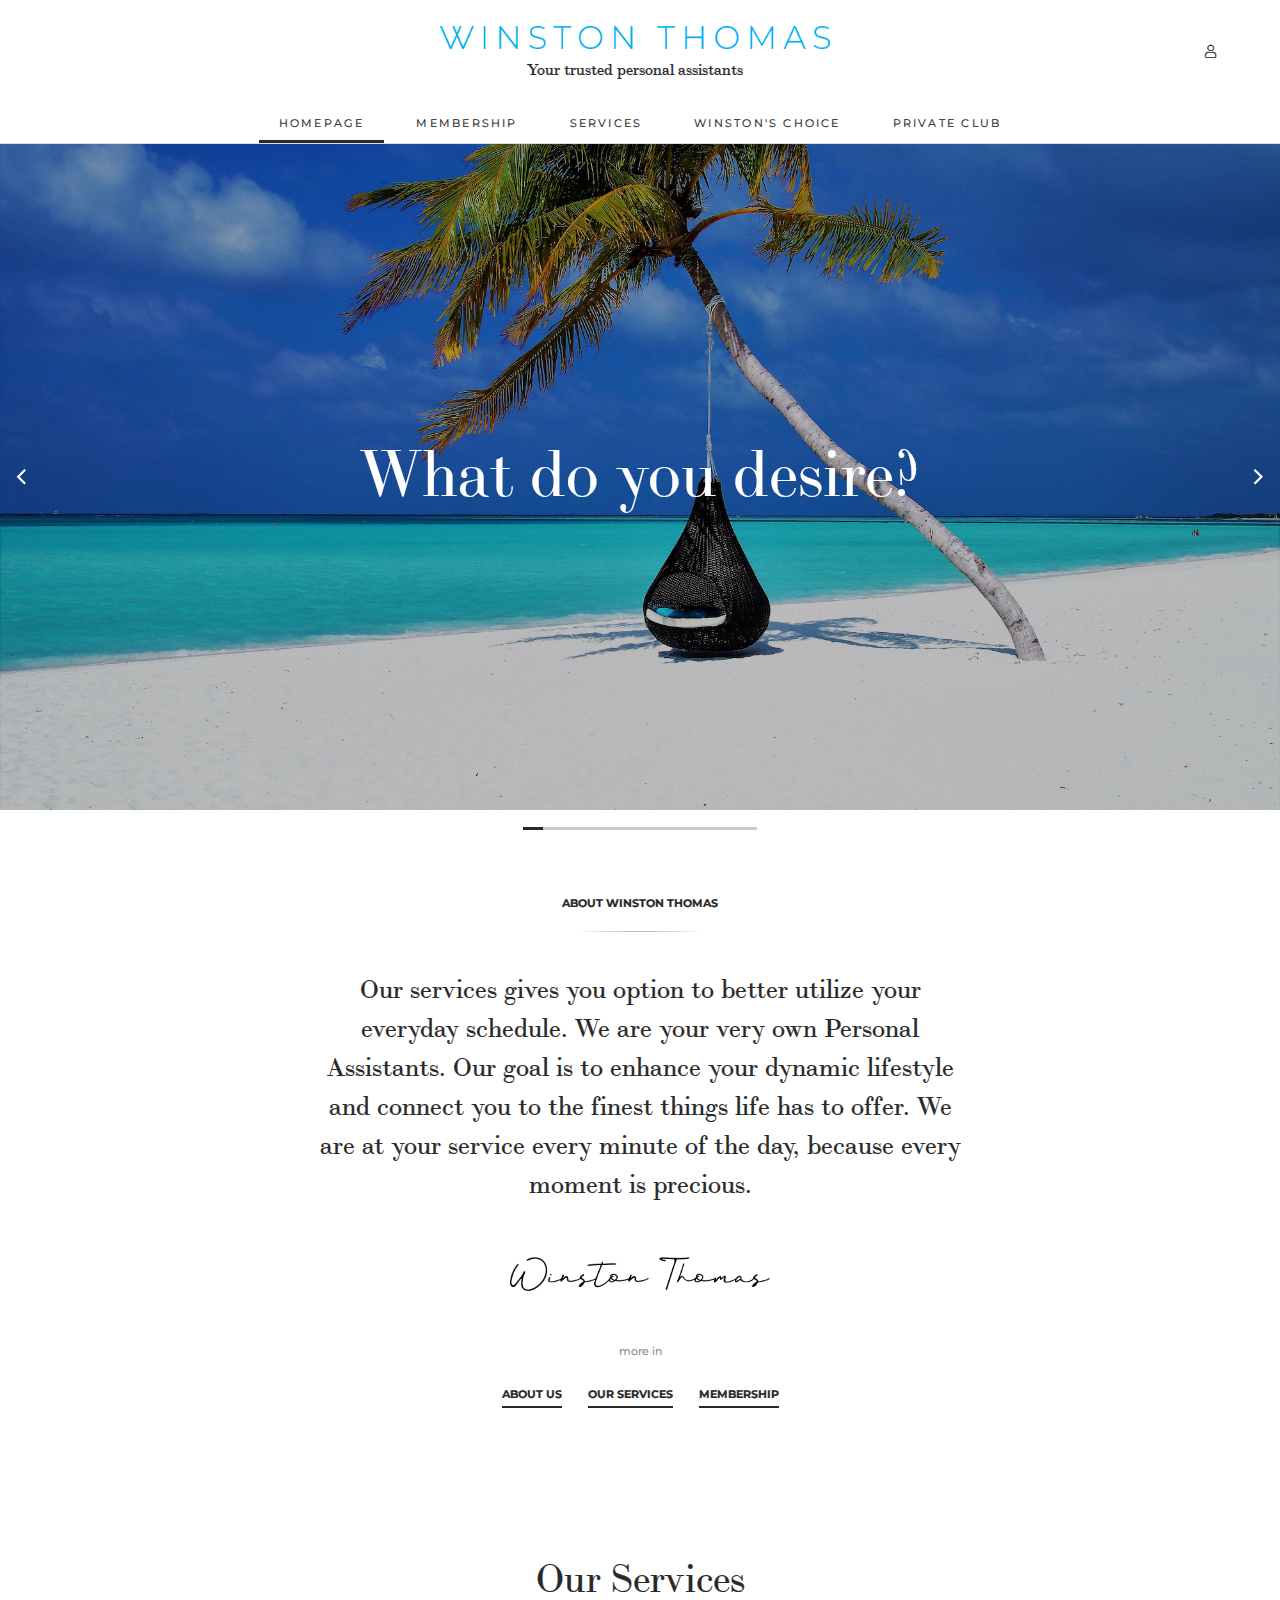
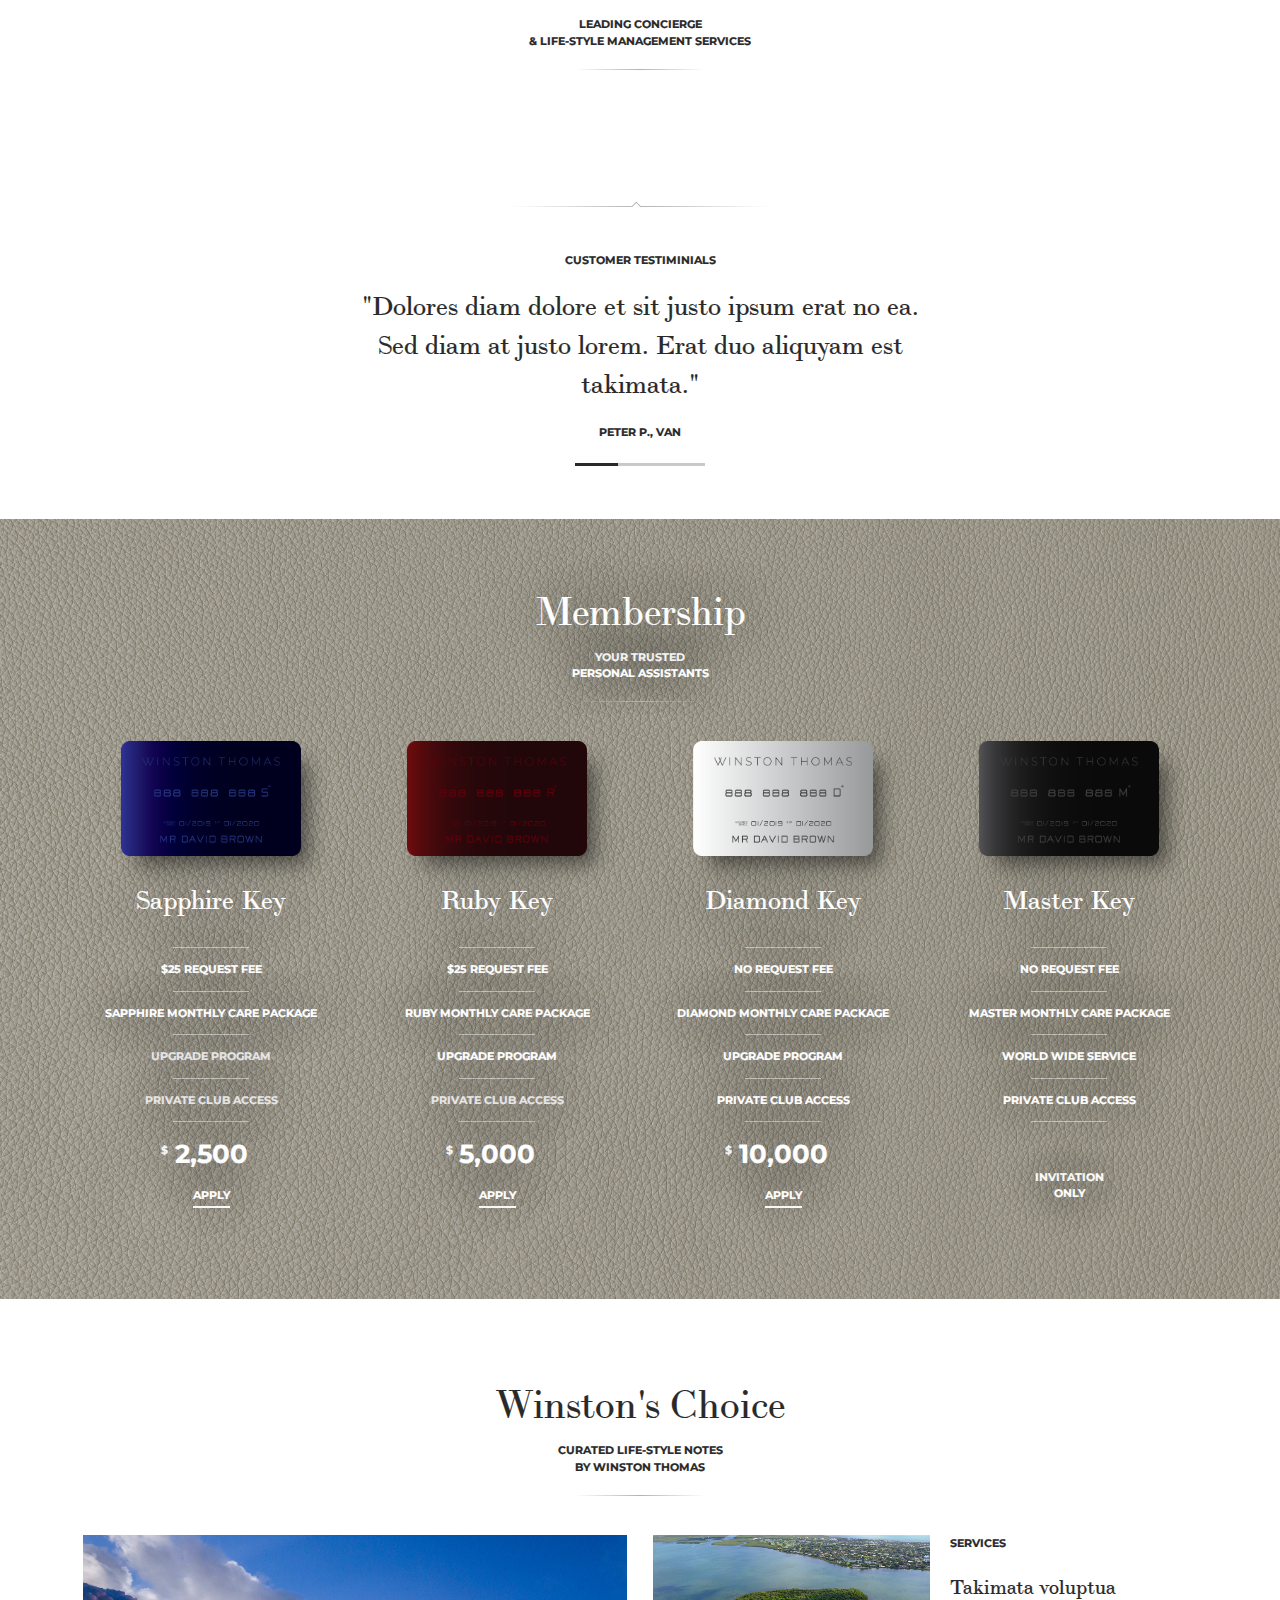
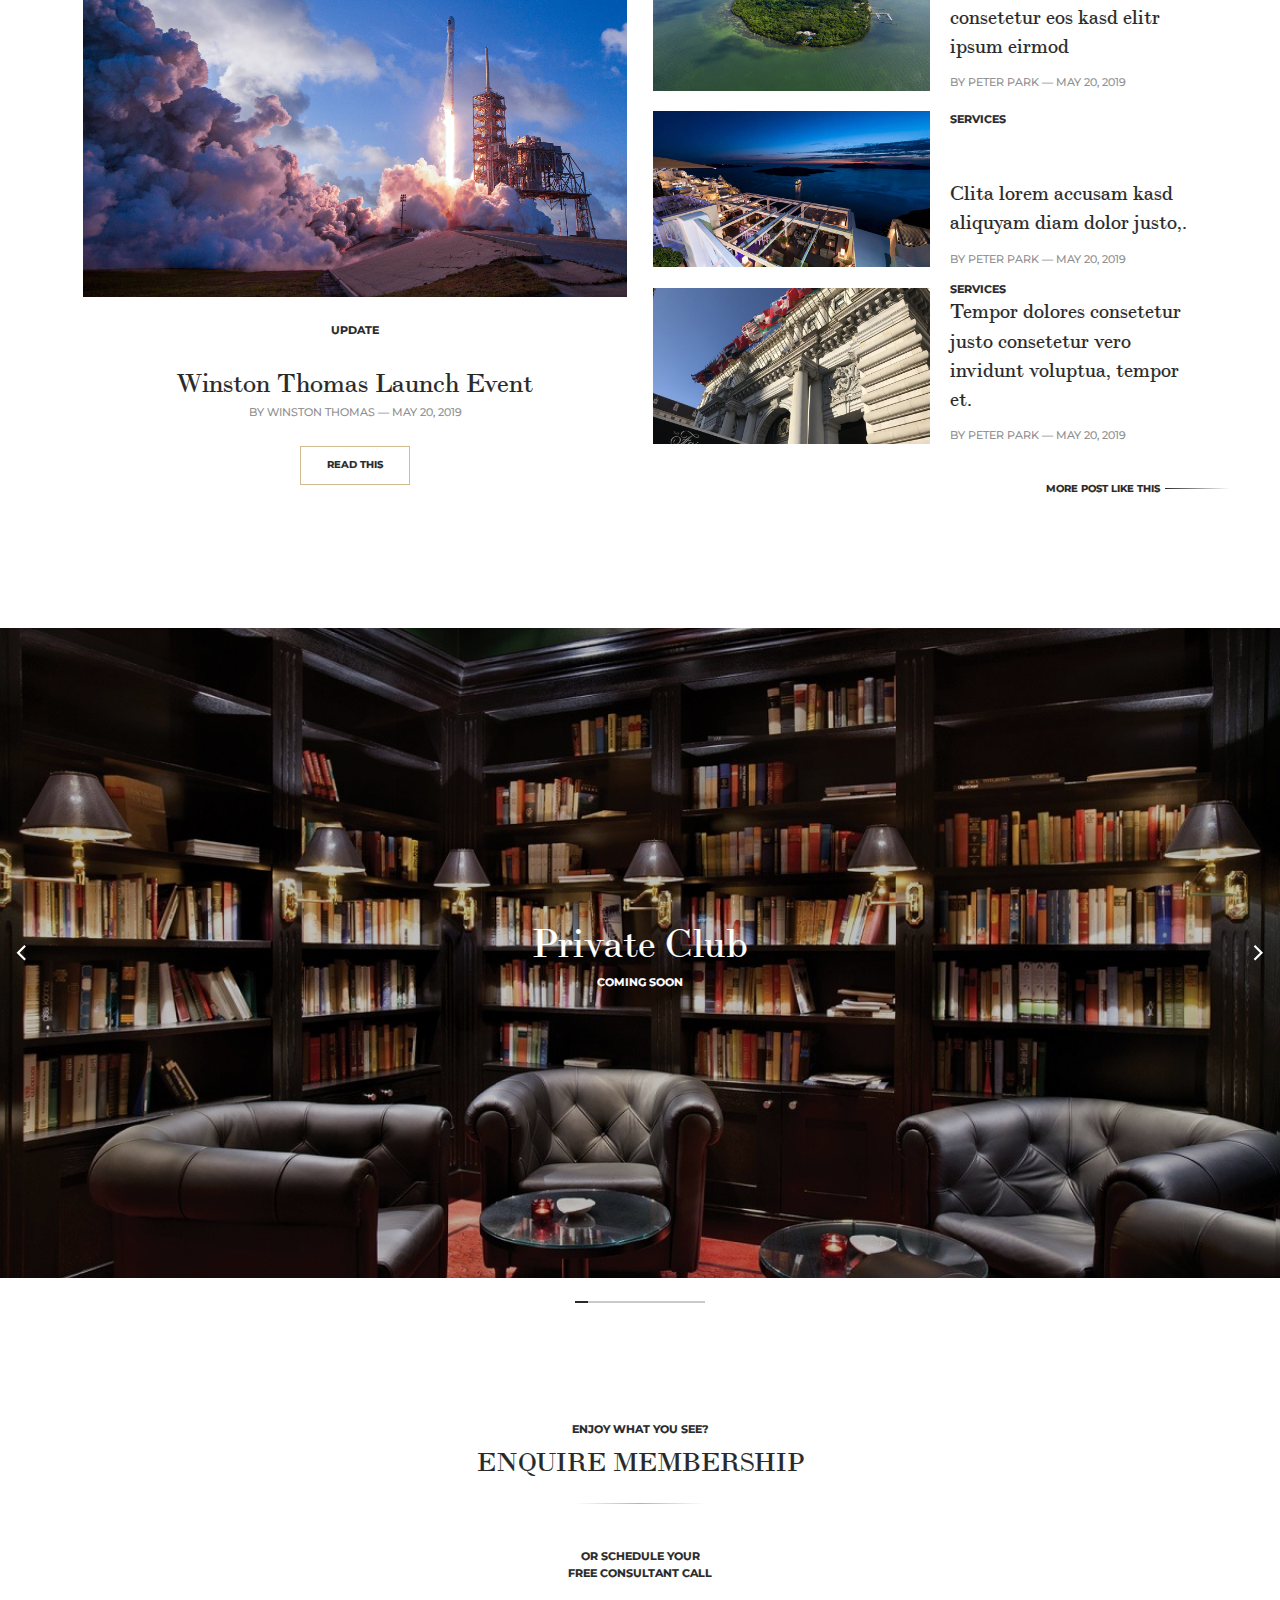
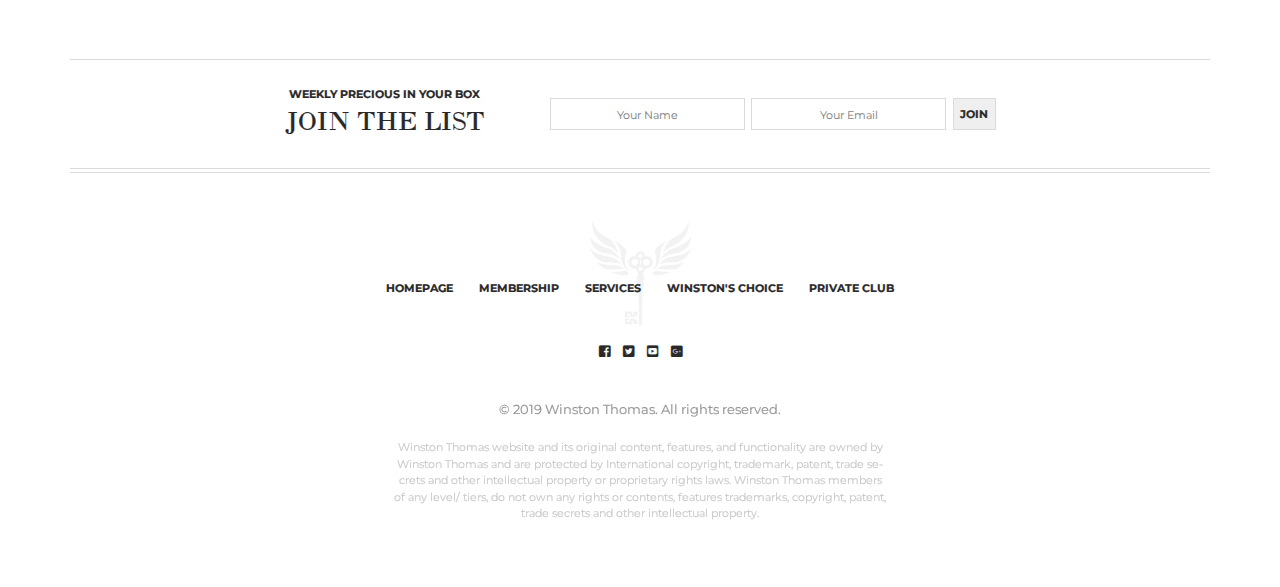
==== peter.html @ 9de8b7ba "Peter" ====
<!DOCTYPE html>
<html lang="en">

<head>
    <meta charset="UTF-8">
    <meta name="viewport" content="width=device-width, initial-scale=1.0">
    <meta http-equiv="X-UA-Compatible" content="ie=edge">
    <title>Winston Thomas</title>
    <link rel="stylesheet" href="./style.css">
</head>

<body class="peter">
    <!-- <div class="header--sub container-fluid">
        <a href="#">Schedule your totally free consultant call!</a>
        <div class="header--sub-close">x</div>
    </div> -->
    <section id="header">
        <div class="header--outer">
            <div class="header--main container-fluid">
                <div class="header--left">
                    <div class="header--menu-toggle">
                        <i class="far fa-bars"></i>
                    </div>
                </div>
                <div class="header--logo">
                    <!-- <h1>Winston Thomas</h1> -->
                    <img src="./img/layout/logo-text-only.png" alt="">
                    <h6>Your trusted personal assistants</h6>
                </div>
                <div class="header--right">
                    <i class="fal fa-user"></i>
                </div>
            </div>
            <div class="header--menu container-fluid">
                <div class="header--menu-logo"></div>
                <div class="header--menu-wrapper">
                    <div class="header--menu-close">
                        <i class="fal fa-times"></i>
                    </div>
                    <ul class="header--menu-primary">
                        <li class="header--menu-item is-active"><a href="#">Homepage</a></li>
                        <li class="header--menu-item"><a href="#">Membership</a></li>
                        <li class="header--menu-item"><a href="#">Services</a></li>
                        <li class="header--menu-item"><a href="#">Winston's Choice</a></li>
                        <li class="header--menu-item"><a href="#">Private Club</a></li>
                    </ul>
                    <div class="header--menu-mobile-footer">
                        <ul class="header--menu-mobile-footer-social">
                            <li class="header--menu-mobile-footer-social-item">
                                <a href="#"><i class="fab fa-facebook-square"></i></a>
                            </li>
                            <li class="header--menu-mobile-footer-social-item">
                                <a href="#"><i class="fab fa-twitter-square"></i></a>
                            </li>
                            <li class="header--menu-mobile-footer-social-item">
                                <a href="#"><i class="fab fa-youtube-square"></i></a>
                            </li>
                            <li class="header--menu-mobile-footer-social-item">
                                <a href="#"><i class="fab fa-google-plus-square"></i></a>
                            </li>
                        </ul>
                        <div class="header--menu-mobile-footer-copyright">
                            &copy; 2019 Winston Thomas. All rights reserved.
                        </div>
                    </div>
                </div>
            </div>
        </div>
    </section>
    <div class="header--spacer"></div>

    <section id="hero">
        <div class="hero--carousel">
            <div class="hero--carousel-item">
                <div class="hero--carousel-content">
                    <h1>What do you desire?</h1>
                </div>
                <img src="./img/at-your-service/01.jpg" alt="">
            </div>
            <div class="hero--carousel-item">
                <div class="hero--carousel-content">
                    <h1>A last minute get away?</h1>
                </div>
                <img src="./img/at-your-service/02.jpg" alt="">
            </div>
            <div class="hero--carousel-item">
                <div class="hero--carousel-content">
                    <h1>Or last second pick up? </h1>
                </div>
                <img src="./img/at-your-service/03.jpg" alt="">
            </div>
            <div class="hero--carousel-item">
                <div class="hero--carousel-content">
                    <h1>Breakfast for two?</h1>
                </div>
                <img src="./img/at-your-service/04.jpg" alt="">
            </div>
            <div class="hero--carousel-item">
                <div class="hero--carousel-content">
                    <h1>Or dinner for 200?</h1>
                </div>
                <img src="./img/at-your-service/05.jpg" alt="">
            </div>
            <div class="hero--carousel-item">
                <div class="hero--carousel-content">
                    <h1>Need a rare cigar?</h1>
                </div>
                <img src="./img/at-your-service/06.jpg" alt="">
            </div>
            <div class="hero--carousel-item">
                <div class="hero--carousel-content">
                    <h1>A tune up for your watch?</h1>
                </div>
                <img src="./img/at-your-service/07.jpg" alt="">
            </div>
            <div class="hero--carousel-item">
                <div class="hero--carousel-content">
                    <h1>Or your boat?</h1>
                </div>
                <img src="./img/at-your-service/08.jpg" alt="">
            </div>
            <div class="hero--carousel-item">
                <div class="hero--carousel-content">
                    <h1>Need a place in London?</h1>
                </div>
                <img src="./img/at-your-service/09.jpg" alt="">
            </div>
            <div class="hero--carousel-item">
                <div class="hero--carousel-content">
                    <h1>or Beijing?</h1>
                </div>
                <img src="./img/at-your-service/11.jpg" alt="">
            </div>
            <div class="hero--carousel-item">
                <div class="hero--carousel-content">
                    <h1>or San Francisco?</h1>
                </div>
                <img src="./img/at-your-service/11.jpg" alt="">
            </div>
            <div class="hero--carousel-item">
                <div class="hero--carousel-content">
                    <h1>Or that last minute tee time?</h1>
                </div>
                <img src="./img/at-your-service/12.jpg" alt="">
            </div>
        </div>
    </section>

    <section id="intro">
        <div class="container">
            <div class="section-title reveal">
                <h5>About Winston Thomas</h5>
                <span class="divider small"></span>
            </div>
            <h2 class="reveal">Our services gives you option to better utilize your everyday schedule. We are your very
                own Personal
                Assistants. Our goal is to enhance your dynamic lifestyle and connect you to the finest things life has
                to offer. We are at your service every minute of the day, because every moment is precious.</h2>
            <img src="./img/signature.png" alt="Winston Thomas" class="signature reveal">
            <p>more in</p>
            <ul class="intro--menu">
                <li class="intro--menu-link"><a href="#">About Us</a></li>
                <li class="intro--menu-link"><a href="#">Our Services</a></li>
                <li class="intro--menu-link"><a href="#">Membership</a></li>
            </ul>
        </div>
    </section>

    <section id="services">
        <div class="container">
            <div class="section-title">
                <h1>Our Services</h1>
                <h5>Leading concierge<br>& Life-style management services</h5>
                <span class="divider small"></span>
            </div>
        </div>
    </section>

    <section id="testimonial">
        <div class="container">
            <span class="divider arrow-up"></span>
            <h5>Customer Testiminials</h5>
            <br>
            <div class="testimonial--carousel">
                <div class="testimonial--carousel-item">
                    <h2>Dolores diam dolore et sit justo ipsum erat no ea. Sed diam at justo lorem. Erat duo aliquyam
                        est
                        takimata.</h2>
                    <h5>Peter P., VAN</h5>
                </div>
                <div class="testimonial--carousel-item">
                    <h2>Accusam invidunt est invidunt diam consetetur dolores, sea labore magna dolore dolor dolore no.
                        Clita nonumy sea magna et sit.</h2>
                    <h5>Minh Ng., VIC</h5>
                </div>
                <div class="testimonial--carousel-item">
                    <h2>Sit est sit elitr nonumy labore sed dolore voluptua amet voluptua. Tempor ipsum aliquyam ipsum
                        vero accusam est duo ipsum.</h2>
                    <h5>Monica Ng., SGN</h5>
                </div>
            </div>
        </div>
    </section>

    <section id="membership">
        <div class="container">
            <div class="section-title">
                <h1>Membership</h1>
                <h5>Your Trusted<br>Personal Assistants</h5>
                <span class="divider small"></span>
            </div>
            <div class="row">
                <div class="col-md-3">
                    <div class="membership--item">
                        <div class="membership--item-image">
                            <img src="./img/membership/card-sapphire.png" alt="">
                        </div>
                        <div>
                            <div class="membership--item-info">
                                <h2>Sapphire Key</h2>
                                <ul>
                                    <li>$25 Request Fee</li>
                                    <li>Sapphire Monthly Care Package</li>
                                    <li class="is-disabled">Upgrade Program</li>
                                    <li class="is-disabled">Private Club Access</li>
                                </ul>
                            </div>
                            <div class="membership--item-fee">
                                <span>$</span>2,500
                            </div>
                            <div class="membership--item-apply">
                                <a href="#">Apply</a>
                            </div>
                        </div>
                    </div>
                </div>
                <div class="col-md-3">
                    <div class="membership--item">
                        <div class="membership--item-image">
                            <img src="./img/membership/card-ruby.png" alt="">
                        </div>
                        <div>
                            <div class="membership--item-info">
                                <h2>Ruby Key</h2>
                                <ul>
                                    <li>$25 Request Fee</li>
                                    <li>Ruby Monthly Care Package</li>
                                    <li>Upgrade Program</li>
                                    <li class="is-disabled">Private Club Access</li>
                                </ul>
                            </div>
                            <div class="membership--item-fee">
                                <span>$</span>5,000
                            </div>
                            <div class="membership--item-apply">
                                <a href="#">Apply</a>
                            </div>
                        </div>
                    </div>
                </div>
                <div class="col-md-3">
                    <div class="membership--item">
                        <div class="membership--item-image">
                            <img src="./img/membership/card-diamond.png" alt="">
                        </div>
                        <div>
                            <div class="membership--item-info">
                                <h2>Diamond Key</h2>
                                <ul>
                                    <li>No Request Fee</li>
                                    <li>Diamond Monthly Care Package</li>
                                    <li>Upgrade Program</li>
                                    <li>Private Club Access</li>
                                </ul>
                            </div>
                            <div class="membership--item-fee">
                                <span>$</span>10,000
                            </div>
                            <div class="membership--item-apply">
                                <a href="#">Apply</a>
                            </div>
                        </div>
                    </div>
                </div>
                <div class="col-md-3">
                    <div class="membership--item">
                        <div class="membership--item-image">
                            <img src="./img/membership/card-master.png" alt="">
                        </div>
                        <div>
                            <div class="membership--item-info">
                                <h2>Master Key</h2>
                                <ul>
                                    <li>No Request Fee</li>
                                    <li>Master Monthly Care Package</li>
                                    <li>World Wide Service</li>
                                    <li>Private Club Access</li>
                                </ul>
                            </div>
                            <!-- <div class="membership--item-fee">
                                <span>$</span>10,000
                            </div> -->
                            <div class="membership--item-apply">
                                <br><br>Invitation<br>Only
                            </div>
                        </div>
                    </div>
                </div>
            </div>
            <!-- <div class="membership--item master">
                <div class="membership--item-image">
                    <img src="./img/membership/card-master.png" alt="">
                </div>
                <div>
                    <div class="membership--item-info">
                        <h2>Master</h2>
                        <ul>
                            <li>World Wide Service</li>
                        </ul>
                    </div>
                    <div class="membership--item-fee">
                        Invitation<br>Only
                    </div>
                </div>
            </div> -->
        </div>
    </section>

    <section id="winstons-choice">
        <div class="container">
            <div class="section-title">
                <h1>Winston's Choice</h1>
                <h5>Curated Life-style Notes<br>by Winston Thomas</h5>
                <span class="divider small"></span>
            </div>
            <div class="blog--wrapper">
                <div class="blog--featured">
                    <div class="blog--featured-item">
                        <div class="blog--featured-item-featured">
                            <img src="./img/post-spacex.jpg" alt="">
                        </div>
                        <div class="blog--featured-item-info">
                            <div class="entry-category">Update</div>
                            <a href="#" class="entry-title">Winston Thomas Launch Event</a>
                            <div class="entry-content">Et elitr ipsum eirmod amet clita, ea amet dolor elitr
                                et.</div>
                            <div class="entry-meta">by Winston Thomas &mdash; May 20, 2019</div>
                            <p><a href="#" class="small-text button ghost medium gold">Read this</a></p>
                        </div>

                    </div>
                </div>
                <div class="blog--gallery">
                    <div class="blog--gallery-item">
                        <div class="blog--gallery-item-featured">
                            <img src="./img/contents/winstons-choice-01.jpg" alt="">
                        </div>
                        <div class="blog--gallery-item-info">
                            <div class="entry-category">Services</div>
                            <a href="#" class="entry-title">Takimata voluptua consetetur eos kasd elitr
                                ipsum eirmod</a>
                            <div class="entry-content">Et elitr ipsum eirmod amet clita, ea amet dolor elitr
                                et.</div>
                            <div class="entry-meta">by Peter Park &mdash; May 20, 2019</div>
                        </div>
                    </div>
                    <div class="blog--gallery-item">
                        <div class="blog--gallery-item-featured">
                            <img src="./img/contents/winstons-choice-02.jpg" alt="">
                        </div>
                        <div class="blog--gallery-item-info">
                            <div class="entry-category">Services</div>
                            <a href="#" class="entry-title">Clita lorem accusam kasd aliquyam diam dolor justo,.</a>
                            <div class="entry-content">Et elitr ipsum eirmod amet clita, ea amet dolor elitr
                                et.</div>
                            <div class="entry-meta">by Peter Park &mdash; May 20, 2019</div>
                        </div>
                    </div>
                    <div class="blog--gallery-item">
                        <div class="blog--gallery-item-featured">
                            <img src="./img/contents/winstons-choice-03.jpg" alt="">
                        </div>
                        <div class="blog--gallery-item-info">
                            <div class="entry-category">Services</div>
                            <a href="#" class="entry-title">Tempor dolores consetetur justo consetetur vero invidunt
                                voluptua, tempor et.</a>
                            <div class="entry-content">Et elitr ipsum eirmod amet clita, ea amet dolor elitr
                                et.</div>
                            <div class="entry-meta">by Peter Park &mdash; May 20, 2019</div>
                        </div>
                    </div>
                    <div class="blog--page-link">
                        <a href="#" class="d-none d-md-inline-block small-text link line-right">More post like this</a>
                        <a href="#" class="d-md-none small-text button ghost medium gold">Read this</a>
                    </div>
                </div>
            </div>
        </div>
    </section>

    <section id="private-club-peter">
        <div class="private-club-peter--carousel">
            <div class="private-club-peter--carousel-overlay">
                <div>
                    <h1>Private Club</h1>
                    <h5>Coming Soon</h5>
                </div>
            </div>
            <div class="private-club-peter--carousel-item"></div>
            <div class="private-club-peter--carousel-item"></div>
            <div class="private-club-peter--carousel-item"></div>
            <div class="private-club-peter--carousel-item"></div>
            <div class="private-club-peter--carousel-item"></div>
            <div class="private-club-peter--carousel-item"></div>
            <div class="private-club-peter--carousel-item"></div>
            <div class="private-club-peter--carousel-item"></div>
            <div class="private-club-peter--carousel-item"></div>
            <div class="private-club-peter--carousel-item"></div>
        </div>
    </section>

    <section id="enquiry">
        <div class="container">
            <h5>Enjoy what you see?</h5>
            <a href="#" class="link underline">
                <h2>Enquire Membership</h2>
            </a>
            <span class="divider small"></span>
            <a href="#" class="link underline">
                <h5>Or schedule your<br>free consultant call</h5>
            </a>
        </div>
    </section>

    <section id="mailling-list" class="container">
        <div class="mailing-list-title">
            <h6>Weekly precious in your box</h6>
            <h2>JOIN THE LIST</h2>
        </div>
        <div class="mailing-list-form">
            <input type="text" placeholder="Your Name">
            <input type="text" placeholder="Your Email">
            <input type="submit" class="button" value="Join">
        </div>
    </section>

    <section id="footer">
        <div class="footer--outer">
            <div class="footer--sub"></div>
            <div class="footer--main">
                <ul class="footer--menu">
                    <li class="footer--menu-item is-active"><a href="#">Homepage</a></li>
                    <li class="footer--menu-item"><a href="#">Membership</a></li>
                    <li class="footer--menu-item"><a href="#">Services</a></li>
                    <li class="footer--menu-item"><a href="#">Winston's Choice</a></li>
                    <li class="footer--menu-item"><a href="#">Private Club</a></li>
                </ul>
            </div>
            <ul class="footer--social">
                <li class="footer--social-item">
                    <a href="#"><i class="fab fa-facebook-square"></i></a>
                </li>
                <li class="footer--social-item">
                    <a href="#"><i class="fab fa-twitter-square"></i></a>
                </li>
                <li class="footer--social-item">
                    <a href="#"><i class="fab fa-youtube-square"></i></a>
                </li>
                <li class="footer--social-item">
                    <a href="#"><i class="fab fa-google-plus-square"></i></a>
                </li>
            </ul>
            <div class="footer--copyright">
                &copy; 2019 Winston Thomas. All rights reserved.
            </div>
            <div class="footer--extra">
                Winston Thomas website and its original content, features, and functionality are owned by Winston Thomas
                and are protected by International copyright, trademark, patent, trade secrets and other intellectual
                property or proprietary rights laws. Winston Thomas members of any level/ tiers, do not own any rights
                or contents, features trademarks, copyright, patent, trade secrets and other intellectual property.
            </div>
        </div>
    </section>

    <!-- Javascript -->

    <script src="/js/jquery.js"></script>
    <script src="/js/jquery.typed.js"></script>
    <script src="/js/jquery.flickity.js"></script>
    <script src="/js/scrollreveal.js"></script>
    <script src="/js/app.js"></script>

</body>

</html>
---- style.css ----
/* ==========================================================================
   Normalize.scss settings
   ========================================================================== */
/**
 * Includes legacy browser support IE6/7
 *
 * Set to false if you want to drop support for IE6 and IE7
 */
/* Base
    ========================================================================== */
/**
  * 1. Set default font family to sans-serif.
  * 2. Prevent iOS and IE text size adjust after device orientation change,
  *    without disabling user zoom.
  * 3. Corrects text resizing oddly in IE 6/7 when body `font-size` is set using
  *  `em` units.
  */
@import url("addons/jquery.modal.css");
@import url("addons/jquery.flickity.css");
@import url("addons/fontawesome/all.css");
@import url("addons/bootstrap-grid.css");
@import url("https://fonts.googleapis.com/css?family=Montserrat:400,600&display=swap&subset=vietnamese");
@import url("https://fonts.googleapis.com/css?family=Prata&display=swap&subset=vietnamese");
html {
  font-family: sans-serif;
  /* 1 */
  -ms-text-size-adjust: 100%;
  /* 2 */
  -webkit-text-size-adjust: 100%;
  /* 2 */
}

/**
  * Remove default margin.
  */
body {
  margin: 0;
}

/* HTML5 display definitions
    ========================================================================== */
/**
  * Correct `block` display not defined for any HTML5 element in IE 8/9.
  * Correct `block` display not defined for `details` or `summary` in IE 10/11
  * and Firefox.
  * Correct `block` display not defined for `main` in IE 11.
  */
article,
aside,
details,
figcaption,
figure,
footer,
header,
hgroup,
main,
menu,
nav,
section,
summary {
  display: block;
}

/**
  * 1. Correct `inline-block` display not defined in IE 6/7/8/9 and Firefox 3.
  * 2. Normalize vertical alignment of `progress` in Chrome, Firefox, and Opera.
  */
audio,
canvas,
progress,
video {
  display: inline-block;
  /* 1 */
  vertical-align: baseline;
  /* 2 */
}

/**
  * Prevents modern browsers from displaying `audio` without controls.
  * Remove excess height in iOS 5 devices.
  */
audio:not([controls]) {
  display: none;
  height: 0;
}

/**
  * Address `[hidden]` styling not present in IE 8/9/10.
  * Hide the `template` element in IE 8/9/10/11, Safari, and Firefox < 22.
  */
[hidden],
template {
  display: none;
}

/* Links
    ========================================================================== */
/**
  * Remove the gray background color from active links in IE 10.
  */
a {
  background-color: transparent;
}

/**
  * Improve readability of focused elements when they are also in an
  * active/hover state.
  */
a:active, a:hover {
  outline: 0;
}

/* Text-level semantics
    ========================================================================== */
/**
  * Address styling not present in IE 8/9/10/11, Safari, and Chrome.
  */
abbr[title] {
  border-bottom: 1px dotted;
}

/**
  * Address style set to `bolder` in Firefox 4+, Safari, and Chrome.
  */
b,
strong {
  font-weight: bold;
}

/**
  * Address styling not present in Safari and Chrome.
  */
dfn {
  font-style: italic;
}

/**
  * Address variable `h1` font-size and margin within `section` and `article`
  * contexts in Firefox 4+, Safari, and Chrome.
  */
h1 {
  font-size: 2em;
  margin: 0.67em 0;
}

/**
  * Addresses styling not present in IE 8/9.
  */
mark {
  background: #ff0;
  color: #000;
}

/**
  * Address inconsistent and variable font size in all browsers.
  */
small {
  font-size: 80%;
}

/**
  * Prevent `sub` and `sup` affecting `line-height` in all browsers.
  */
sub,
sup {
  font-size: 75%;
  line-height: 0;
  position: relative;
  vertical-align: baseline;
}

sup {
  top: -0.5em;
}

sub {
  bottom: -0.25em;
}

/* Embedded content
    ========================================================================== */
/**
  * 1. Remove border when inside `a` element in IE 8/9/10.
  * 2. Improves image quality when scaled in IE 7.
  */
img {
  border: 0;
}

/**
  * Correct overflow not hidden in IE 9/10/11.
  */
svg:not(:root) {
  overflow: hidden;
}

/* Grouping content
    ========================================================================== */
/**
  * Address margin not present in IE 8/9 and Safari.
  */
figure {
  margin: 1em 40px;
}

/**
  * Address differences between Firefox and other browsers.
  */
hr {
  -webkit-box-sizing: content-box;
          box-sizing: content-box;
  height: 0;
}

/**
  * Contain overflow in all browsers.
  */
pre {
  overflow: auto;
}

/**
  * Address odd `em`-unit font size rendering in all browsers.
  * Correct font family set oddly in IE 6, Safari 4/5, and Chrome.
  */
code,
kbd,
pre,
samp {
  font-family: monospace, monospace;
  font-size: 1em;
}

/* Forms
    ========================================================================== */
/**
  * Known limitation: by default, Chrome and Safari on OS X allow very limited
  * styling of `select`, unless a `border` property is set.
  */
/**
  * 1. Correct color not being inherited.
  *  Known issue: affects color of disabled elements.
  * 2. Correct font properties not being inherited.
  * 3. Address margins set differently in Firefox 4+, Safari, and Chrome.
  * 4. Improves appearance and consistency in all browsers.
  */
button,
input,
optgroup,
select,
textarea {
  color: inherit;
  /* 1 */
  font: inherit;
  /* 2 */
  margin: 0;
  /* 3 */
}

/**
  * Address `overflow` set to `hidden` in IE 8/9/10/11.
  */
button {
  overflow: visible;
}

/**
  * Address inconsistent `text-transform` inheritance for `button` and `select`.
  * All other form control elements do not inherit `text-transform` values.
  * Correct `button` style inheritance in Firefox, IE 8/9/10/11, and Opera.
  * Correct `select` style inheritance in Firefox.
  */
button,
select {
  text-transform: none;
}

/**
  * 1. Avoid the WebKit bug in Android 4.0.* where (2) destroys native `audio`
  *  and `video` controls.
  * 2. Correct inability to style clickable `input` types in iOS.
  * 3. Improve usability and consistency of cursor style between image-type
  *  `input` and others.
  * 4. Removes inner spacing in IE 7 without affecting normal text inputs.
  *  Known issue: inner spacing remains in IE 6.
  */
button,
html input[type="button"],
input[type="reset"],
input[type="submit"] {
  -webkit-appearance: button;
  /* 2 */
  cursor: pointer;
  /* 3 */
}

/**
  * Re-set default cursor for disabled elements.
  */
button[disabled],
html input[disabled] {
  cursor: default;
}

/**
  * Remove inner padding and border in Firefox 4+.
  */
button::-moz-focus-inner,
input::-moz-focus-inner {
  border: 0;
  padding: 0;
}

/**
  * Address Firefox 4+ setting `line-height` on `input` using `!important` in
  * the UA stylesheet.
  */
input {
  line-height: normal;
}

/**
  * 1. Address box sizing set to `content-box` in IE 8/9/10.
  * 2. Remove excess padding in IE 8/9/10.
  *  Known issue: excess padding remains in IE 6.
  */
input[type="checkbox"],
input[type="radio"] {
  -webkit-box-sizing: border-box;
          box-sizing: border-box;
  /* 1 */
  padding: 0;
  /* 2 */
}

/**
  * Fix the cursor style for Chrome's increment/decrement buttons. For certain
  * `font-size` values of the `input`, it causes the cursor style of the
  * decrement button to change from `default` to `text`.
  */
input[type="number"]::-webkit-inner-spin-button,
input[type="number"]::-webkit-outer-spin-button {
  height: auto;
}

/**
  * 1. Address `appearance` set to `searchfield` in Safari and Chrome.
  * 2. Address `box-sizing` set to `border-box` in Safari and Chrome.
  */
input[type="search"] {
  -webkit-appearance: textfield;
  /* 1 */
  -webkit-box-sizing: content-box;
          box-sizing: content-box;
  /* 2 */
}

/**
  * Remove inner padding and search cancel button in Safari and Chrome on OS X.
  * Safari (but not Chrome) clips the cancel button when the search input has
  * padding (and `textfield` appearance).
  */
input[type="search"]::-webkit-search-cancel-button,
input[type="search"]::-webkit-search-decoration {
  -webkit-appearance: none;
}

/**
  * Define consistent border, margin, and padding.
  */
fieldset {
  border: 1px solid #c0c0c0;
  margin: 0 2px;
  padding: 0.35em 0.625em 0.75em;
}

/**
  * 1. Correct `color` not being inherited in IE 8/9/10/11.
  * 2. Remove padding so people aren't caught out if they zero out fieldsets.
  * 3. Corrects text not wrapping in Firefox 3.
  * 4. Corrects alignment displayed oddly in IE 6/7.
  */
legend {
  border: 0;
  /* 1 */
  padding: 0;
  /* 2 */
}

/**
  * Remove default vertical scrollbar in IE 8/9/10/11.
  */
textarea {
  overflow: auto;
}

/**
  * Don't inherit the `font-weight` (applied by a rule above).
  * NOTE: the default cannot safely be changed in Chrome and Safari on OS X.
  */
optgroup {
  font-weight: bold;
}

/* Tables
    ========================================================================== */
/**
  * Remove most spacing between table cells.
  */
table {
  border-collapse: collapse;
  border-spacing: 0;
}

td,
th {
  padding: 0;
}

@font-face {
  font-family: 'Bodoni';
  src: url("./addons/bodoni/bodoni.eot?#iefix") format("embedded-opentype"), url("./addons/bodoni/bodoni.woff2") format("woff2"), url("./addons/bodoni/bodoni.woff") format("woff"), url("./addons/bodoni/bodoni.ttf") format("truetype"), url("./addons/bodoni/bodoni.svg#LTC Bodoni 175 W01 Regular") format("svg");
}

html {
  position: relative;
  font-family: 'Montserrat', sans-serif;
  font-size: 13px;
  color: #292929;
  line-height: 1.5;
  -webkit-font-smoothing: antialiased;
  -moz-osx-font-smoothing: grayscale;
  -webkit-text-stroke-width: 0.2px;
}

body {
  position: relative;
  background-color: #ffffff;
}

body.page-home {
  background-color: white;
}

body.logged-in .logged-in {
  display: initial;
}

body.logged-in .logged-out {
  display: none !important;
}

body.logged-out .logged-out {
  display: initial;
}

body.logged-out .logged-in {
  display: none !important;
}

* {
  -webkit-user-select: none;
     -moz-user-select: none;
      -ms-user-select: none;
          user-select: none;
}

a {
  color: inherit;
  text-decoration: none;
  -webkit-transition: all .25s;
  transition: all .25s;
}

section {
  position: relative;
}

section:not(#header) {
  padding-top: 5rem;
  padding-bottom: 5rem;
}

section + section {
  margin-top: 1rem;
}

.container {
  width: 100%;
  padding-right: 1rem;
  padding-left: 1rem;
  margin-right: auto;
  margin-left: auto;
}

@media (max-width: 767px) {
  .container {
    max-width: 540px;
  }
}

@media (min-width: 768px) {
  .container {
    max-width: 720px;
  }
}

@media (min-width: 992px) {
  .container {
    max-width: 960px;
  }
}

@media (min-width: 1200px) {
  .container {
    max-width: 1140px;
  }
}

.container-fluid {
  padding: 0 1rem;
}

@media (min-width: 992px) {
  .container-fluid {
    padding: 0 5vw;
  }
}

input {
  border: 1px solid #dadada;
  height: 2.5rem;
  padding: .5rem;
  border-radius: 0;
  -webkit-box-shadow: none;
          box-shadow: none;
  -webkit-appearance: none;
  -webkit-user-select: text;
}

input::-webkit-input-placeholder {
  color: rgba(41, 41, 41, 0.5);
  font-size: .85rem;
}

input:-ms-input-placeholder {
  color: rgba(41, 41, 41, 0.5);
  font-size: .85rem;
}

input::-ms-input-placeholder {
  color: rgba(41, 41, 41, 0.5);
  font-size: .85rem;
}

input::placeholder {
  color: rgba(41, 41, 41, 0.5);
  font-size: .85rem;
}

.button {
  display: -webkit-inline-box;
  display: -ms-inline-flexbox;
  display: inline-flex;
  -webkit-box-align: center;
      -ms-flex-align: center;
          align-items: center;
  -webkit-box-pack: center;
      -ms-flex-pack: center;
          justify-content: center;
  text-transform: uppercase;
  font-size: .85rem;
  font-weight: bold;
}

.button.medium {
  height: 3rem;
  padding: 0 2rem;
}

.button.ghost {
  background: transparent;
  border: 1px solid #dadada;
  border-width: .1rem;
}

.button.ghost.gold {
  border-color: #d2bc8f;
}

.small-text {
  font-size: 0.75rem;
  text-transform: uppercase;
  font-weight: bold;
}

.link.line-right {
  margin-right: -2.5rem;
}

.link.line-right:after {
  content: '';
  display: inline-block;
  height: 1px;
  width: 5rem;
  margin-bottom: 0.25em;
  margin-left: 0.5em;
  background-image: -webkit-gradient(linear, left top, right top, from(currentColor), to(transparent));
  background-image: linear-gradient(to right, currentColor, transparent);
  -webkit-transition: all .5s;
  transition: all .5s;
}

.link.line-right:hover:after {
  width: 10rem;
}

.divider {
  position: relative;
  display: inline-block;
  margin-top: 1.5rem;
  margin-bottom: 3rem;
  height: 1px;
  width: 20rem;
  --color-divider: #b3b3b3;
  background-image: -webkit-gradient(linear, left top, right top, from(transparent), color-stop(var(--color-divider)), to(transparent));
  background-image: linear-gradient(to right, transparent, var(--color-divider), transparent);
  background-repeat: no-repeat;
}

.divider.small {
  width: 10rem;
}

.divider.gold {
  --color-divider: #d2bc8f;
}

@media (min-width: 992px) {
  .divider.left {
    width: 10rem;
    background-image: -webkit-gradient(linear, left top, right top, from(var(--color-divider)), to(transparent));
    background-image: linear-gradient(to right, var(--color-divider), transparent);
  }
}

.divider.arrow-up:after {
  content: "";
  position: absolute;
  z-index: 1;
  top: -3.25px;
  left: calc(50% - 7px);
  width: 6.5px;
  height: 6.5px;
  -webkit-transform: rotate(45deg);
          transform: rotate(45deg);
  background-color: white;
  border-top: 1px solid var(--color-divider);
  border-left: 1px solid var(--color-divider);
}

.section-title {
  display: -webkit-box;
  display: -ms-flexbox;
  display: flex;
  -webkit-box-orient: vertical;
  -webkit-box-direction: normal;
      -ms-flex-direction: column;
          flex-direction: column;
  -webkit-box-align: center;
      -ms-flex-align: center;
          align-items: center;
  -webkit-box-pack: center;
      -ms-flex-pack: center;
          justify-content: center;
  text-align: center;
}

.section-title h5 {
  margin: .5rem 0 0;
}

@media (min-width: 992px) {
  .section-title.left {
    -webkit-box-align: start;
        -ms-flex-align: start;
            align-items: flex-start;
    text-align: left;
  }
  .section-title.left .divider {
    margin-left: 0;
  }
}

.section-title.gold h1,
.section-title.gold h2,
.section-title.gold h3,
.section-title.gold h4,
.section-title.gold h5,
.section-title.gold h6 {
  color: #d2bc8f;
}

.flickity-page-dots {
  max-width: 10rem;
  display: -webkit-box;
  display: -ms-flexbox;
  display: flex;
  -webkit-box-align: center;
      -ms-flex-align: center;
          align-items: center;
  -webkit-box-pack: center;
      -ms-flex-pack: center;
          justify-content: center;
  left: 0;
  right: 0;
  margin: 0 auto;
}

.flickity-page-dots .dot {
  display: inline-block;
  width: 5rem;
  height: .2rem;
  margin: 0;
  background: #292929;
  border-radius: 0;
  opacity: 0.25;
  cursor: pointer;
}

.flickity-button {
  z-index: 5;
}

/* big buttons, no circle */
.flickity-prev-next-button {
  width: 2rem;
  height: 2rem;
  background: transparent;
}

/* arrow color */
.flickity-prev-next-button.no-svg {
  color: white;
}

.flickity-prev-next-button:hover {
  background: transparent;
}

.modal {
  border-radius: .5rem;
  width: auto;
  max-width: 90%;
  padding: 2rem;
  -webkit-box-shadow: 0 0 50px rgba(0, 0, 0, 0.25);
          box-shadow: 0 0 50px rgba(0, 0, 0, 0.25);
}

.modal a.close-modal {
  position: absolute;
  top: -3.5rem;
  right: 0;
  width: 1.5rem;
  height: 1.5rem;
  border: 0;
  background-image: url("./img/icons/close-white.svg");
  background-repeat: no-repeat;
  background-size: 1rem;
  background-position: center;
  background-color: rgba(0, 0, 0, 0);
}

* + h1,
* + h2,
* + h3,
* + h4,
* + h5,
* + h6,
* + p {
  margin-bottom: 1.5rem;
}

h1,
h2,
h3,
h4,
h5,
h6,
p,
.h1,
.h2,
.h3,
.h4,
.h5,
.h6 {
  margin: 0;
}

h1 + *,
h2 + *,
h3 + *,
h4 + *,
h5 + *,
h6 + *,
p + *,
.h1 + *,
.h2 + *,
.h3 + *,
.h4 + *,
.h5 + *,
.h6 + * {
  margin-top: 1.5rem;
}

h1 {
  font-size: 3rem;
  font-weight: normal;
  font-family: "Bodoni", serif;
  text-transform: none;
  line-height: 1.5;
}

h2 {
  font-size: 2rem;
  font-weight: normal;
  font-family: "Bodoni", serif;
  text-transform: none;
  line-height: 1.5;
  -webkit-text-stroke-width: 0.2px;
}

h3 {
  font-size: 1.5rem;
  font-weight: normal;
  font-family: "Bodoni", serif;
  text-transform: none;
  line-height: 1.5;
  -webkit-text-stroke-width: 0.2px;
}

h4 {
  font-size: 1.25rem;
  font-weight: normal;
  font-family: "Bodoni", serif;
  text-transform: none;
  line-height: 1.5;
  -webkit-text-stroke-width: 0.2px;
}

h5 {
  font-size: 0.85rem;
  font-weight: bold;
  font-family: "Montserrat", sans-serif;
  text-transform: uppercase;
  line-height: 1.5;
}

h6 {
  font-size: 0.85rem;
  font-weight: bold;
  font-family: "Montserrat", sans-serif;
  text-transform: uppercase;
  line-height: 1.5;
}

#header {
  position: fixed;
  top: 0;
  width: 100%;
  -webkit-box-shadow: 0 5px 20px rgba(41, 41, 41, 0.04);
          box-shadow: 0 5px 20px rgba(41, 41, 41, 0.04);
  -webkit-transition: all .25s;
  transition: all .25s;
  z-index: 999;
}

.header--outer {
  background-color: white;
  border-bottom: 1px solid #dadada;
}

.header--main {
  display: -webkit-box;
  display: -ms-flexbox;
  display: flex;
  -webkit-box-align: center;
      -ms-flex-align: center;
          align-items: center;
  -webkit-box-pack: justify;
      -ms-flex-pack: justify;
          justify-content: space-between;
  -webkit-transition: all .25s;
  transition: all .25s;
}

.header--logo {
  display: -webkit-box;
  display: -ms-flexbox;
  display: flex;
  -webkit-box-orient: vertical;
  -webkit-box-direction: normal;
      -ms-flex-direction: column;
          flex-direction: column;
  -webkit-box-align: center;
      -ms-flex-align: center;
          align-items: center;
  -webkit-box-pack: center;
      -ms-flex-pack: center;
          justify-content: center;
  height: 4rem;
  width: 30rem;
  -webkit-transform: scale(0.75);
          transform: scale(0.75);
  margin: 1rem 0;
  -webkit-transition: all .25s, max-height .5s;
  transition: all .25s, max-height .5s;
}

@media (min-width: 992px) {
  .header--logo {
    -webkit-transform: scale(1);
            transform: scale(1);
    margin: 2rem 0;
  }
}

.header--logo * {
  margin: 0;
  line-height: 1;
  white-space: nowrap;
}

.header--logo img {
  height: auto;
  width: 100%;
}

.header--logo h6 {
  margin-top: 1rem;
  font-size: .85rem;
  -webkit-transition: all .25s;
  transition: all .25s;
}

.header--sub {
  position: absolute;
  top: 0;
  left: 0;
  right: 0;
  display: -webkit-box;
  display: -ms-flexbox;
  display: flex;
  -webkit-box-align: center;
      -ms-flex-align: center;
          align-items: center;
  -webkit-box-pack: center;
      -ms-flex-pack: center;
          justify-content: center;
  height: 2rem;
  font-size: .75rem;
  color: white;
  background-color: #292929;
  z-index: 99;
}

.header--sub-close {
  position: absolute;
  top: 0;
  right: 5vw;
  display: -webkit-box;
  display: -ms-flexbox;
  display: flex;
  -webkit-box-align: center;
      -ms-flex-align: center;
          align-items: center;
  -webkit-box-pack: center;
      -ms-flex-pack: center;
          justify-content: center;
  height: 2rem;
  width: 2rem;
  text-align: center;
  cursor: pointer;
}

.header--menu {
  display: -webkit-box;
  display: -ms-flexbox;
  display: flex;
  -webkit-box-align: center;
      -ms-flex-align: center;
          align-items: center;
  -webkit-box-pack: center;
      -ms-flex-pack: center;
          justify-content: center;
}

@media (min-width: 992px) {
  .header--menu {
    display: -webkit-box;
    display: -ms-flexbox;
    display: flex;
  }
}

.header--menu-toggle {
  display: -webkit-box;
  display: -ms-flexbox;
  display: flex;
  width: 1rem;
  height: 2rem;
  -webkit-box-align: center;
      -ms-flex-align: center;
          align-items: center;
  -webkit-box-pack: start;
      -ms-flex-pack: start;
          justify-content: flex-start;
}

@media (min-width: 992px) {
  .header--menu-toggle {
    display: none;
  }
}

.header--menu-close {
  display: none;
  position: fixed;
  top: 1rem;
  left: 0;
  left: 0;
  width: 100%;
  height: 2rem;
  -webkit-box-align: center;
      -ms-flex-align: center;
          align-items: center;
  -webkit-box-pack: center;
      -ms-flex-pack: center;
          justify-content: center;
}

@media (min-width: 992px) {
  .header--menu-close {
    display: none;
  }
}

.header--menu-wrapper {
  position: fixed;
  top: 0;
  left: 0;
  display: -webkit-box;
  display: -ms-flexbox;
  display: flex;
  -webkit-box-align: center;
      -ms-flex-align: center;
          align-items: center;
  -webkit-box-pack: center;
      -ms-flex-pack: center;
          justify-content: center;
  -webkit-box-orient: vertical;
  -webkit-box-direction: normal;
      -ms-flex-direction: column;
          flex-direction: column;
  visibility: hidden;
  opacity: 0;
  width: 100%;
  height: 100%;
  background-color: white;
  -webkit-transition: all .5s;
  transition: all .5s;
}

@media (min-width: 992px) {
  .header--menu-wrapper {
    position: unset;
    top: unset;
    left: unset;
    width: unset;
    height: unset;
    visibility: visible;
    opacity: 1;
  }
}

.header--menu-wrapper.is-active {
  visibility: visible;
  opacity: 1;
  -webkit-transition: all .5s;
  transition: all .5s;
}

.header--menu-wrapper.is-active .header--menu-close {
  display: -webkit-box;
  display: -ms-flexbox;
  display: flex;
}

@media (min-width: 992px) {
  .header--menu-wrapper.is-active .header--menu-close {
    display: none;
  }
}

.header--menu-wrapper > ul {
  list-style: none;
  display: -webkit-box;
  display: -ms-flexbox;
  display: flex;
  -webkit-box-orient: vertical;
  -webkit-box-direction: normal;
      -ms-flex-direction: column;
          flex-direction: column;
  -webkit-box-align: center;
      -ms-flex-align: center;
          align-items: center;
  margin: 0;
  padding: 0;
  margin-top: -10rem;
}

@media (min-width: 992px) {
  .header--menu-wrapper > ul {
    -webkit-box-orient: horizontal;
    -webkit-box-direction: normal;
        -ms-flex-direction: row;
            flex-direction: row;
    margin-top: 0;
  }
}

.header--menu-wrapper > ul .header--menu-item {
  position: relative;
  opacity: .5;
  display: -webkit-box;
  display: -ms-flexbox;
  display: flex;
  -webkit-box-align: center;
      -ms-flex-align: center;
          align-items: center;
  -webkit-box-pack: center;
      -ms-flex-pack: center;
          justify-content: center;
  height: 3rem;
  text-transform: uppercase;
  font-size: .85rem;
  font-weight: bold;
  padding: 0 1.5rem;
  cursor: pointer;
}

@media (min-width: 992px) {
  .header--menu-wrapper > ul .header--menu-item + .header--menu-item {
    margin-left: 1rem;
  }
}

@media (min-width: 992px) {
  .header--menu-wrapper > ul .header--menu-item {
    opacity: 1;
  }
}

.header--menu-wrapper > ul .header--menu-item:after {
  content: '';
  position: absolute;
  bottom: 0;
  left: 0;
  right: 0;
  display: block;
  height: 0.2rem;
  width: 100%;
  background-color: transparent;
  -webkit-transition: all .5s;
  transition: all .5s;
}

.header--menu-wrapper > ul .header--menu-item:hover {
  opacity: 1;
}

@media (min-width: 992px) {
  .header--menu-wrapper > ul .header--menu-item:hover:after {
    background-color: #dadada;
  }
}

.header--menu-wrapper > ul .header--menu-item.is-active {
  opacity: 1;
}

@media (min-width: 992px) {
  .header--menu-wrapper > ul .header--menu-item.is-active:after {
    background-color: #292929;
  }
}

.header--menu-mobile-footer {
  position: absolute;
  bottom: 2rem;
}

@media (min-width: 992px) {
  .header--menu-mobile-footer {
    display: none;
  }
}

.header--menu-mobile-footer-social {
  list-style: none;
  display: -webkit-box;
  display: -ms-flexbox;
  display: flex;
  -webkit-box-align: center;
      -ms-flex-align: center;
          align-items: center;
  -webkit-box-pack: center;
      -ms-flex-pack: center;
          justify-content: center;
  margin: 1rem 0;
  padding: 0;
}

.header--menu-mobile-footer-social-item {
  margin: 0 .5rem;
}

.header--menu-mobile-footer-copyright {
  opacity: .5;
  margin: 1rem 0 0;
  font-size: .85rem;
}

@media (min-width: 992px) {
  .header--menu-mobile-footer-copyright {
    margin: 0;
  }
}

#header.is-scroll {
  margin-top: 0;
}

@media (min-width: 992px) {
  #header.is-scroll {
    margin-top: -3rem;
  }
}

#header.is-scroll .header--main {
  -webkit-transform: translateY(0);
          transform: translateY(0);
}

@media (min-width: 992px) {
  #header.is-scroll .header--main {
    -webkit-transform: translateY(3rem);
            transform: translateY(3rem);
  }
}

#header.is-scroll .header--logo {
  margin: 0;
  -webkit-transform: scale(0.75);
          transform: scale(0.75);
}

#header.is-scroll .header--logo h6 {
  display: none;
}

@media (min-width: 992px) {
  #header.is-scroll .header--menu {
    -webkit-transform: scale(0);
            transform: scale(0);
  }
}

#header.is-scroll.is-scroll-up {
  margin-top: 0;
}

#header.is-scroll.is-scroll-up .header--main {
  -webkit-transform: translateY(0);
          transform: translateY(0);
}

#header.is-scroll.is-scroll-up .header--logo {
  -webkit-transform: scale(0.75);
          transform: scale(0.75);
}

@media (min-width: 992px) {
  #header.is-scroll.is-scroll-up .header--menu {
    -webkit-transform: scale(1);
            transform: scale(1);
  }
}

#footer {
  padding: 5rem 0;
}

.footer--outer {
  position: relative;
  display: -webkit-box;
  display: -ms-flexbox;
  display: flex;
  -webkit-box-orient: vertical;
  -webkit-box-direction: normal;
      -ms-flex-direction: column;
          flex-direction: column;
  -webkit-box-align: center;
      -ms-flex-align: center;
          align-items: center;
  -webkit-box-pack: center;
      -ms-flex-pack: center;
          justify-content: center;
}

.footer--outer:after {
  content: '';
  position: absolute;
  top: -4rem;
  display: block;
  height: 8rem;
  width: 8rem;
  background-image: url("./img/winston-thomas-key-logo.svg");
  background-size: contain;
  background-repeat: no-repeat;
  background-position: center;
  -webkit-filter: grayscale(1);
          filter: grayscale(1);
  opacity: .125;
  z-index: -1;
}

.footer--menu {
  list-style: none;
  display: -webkit-box;
  display: -ms-flexbox;
  display: flex;
  -webkit-box-align: center;
      -ms-flex-align: center;
          align-items: center;
  -webkit-box-pack: center;
      -ms-flex-pack: center;
          justify-content: center;
  -ms-flex-wrap: wrap;
      flex-wrap: wrap;
  margin: 0;
  padding: 0;
}

.footer--menu-item {
  text-transform: uppercase;
  font-size: .85rem;
  font-weight: bold;
  margin: .5rem 1rem;
}

.footer--social {
  list-style: none;
  display: -webkit-box;
  display: -ms-flexbox;
  display: flex;
  -webkit-box-align: center;
      -ms-flex-align: center;
          align-items: center;
  -webkit-box-pack: center;
      -ms-flex-pack: center;
          justify-content: center;
  margin: 3rem 0;
  padding: 0;
}

.footer--social-item {
  margin: 0 .5rem;
}

.footer--copyright {
  opacity: .5;
  margin: 1rem 0 0;
}

@media (min-width: 992px) {
  .footer--copyright {
    margin: 0;
  }
}

.footer--extra {
  opacity: .25;
  max-width: 40rem;
  font-size: .85rem;
  text-align: center;
  -webkit-hyphens: auto;
      -ms-hyphens: auto;
          hyphens: auto;
  margin: 1.5rem 0 0;
  padding: 0 1rem;
  -webkit-transition: all .5s;
  transition: all .5s;
}

.footer--extra:hover {
  opacity: .75;
}

#hero {
  display: block;
  width: 100%;
  height: 100vh;
  padding: 0 !important;
}

.hero--carousel .flickity-page-dots {
  max-width: 18rem;
  display: -webkit-box;
  display: -ms-flexbox;
  display: flex;
  -webkit-box-align: center;
      -ms-flex-align: center;
          align-items: center;
  -webkit-box-pack: center;
      -ms-flex-pack: center;
          justify-content: center;
  left: 0;
  right: 0;
  bottom: -1.5rem;
  margin: 0 auto;
}

.hero--carousel .flickity-slider {
  -webkit-transform: none !important;
  transform: none !important;
}

.hero--carousel .dot {
  display: inline-block;
  width: 5rem;
  height: .2rem;
  margin: 0;
  background: #292929;
  border-radius: 0;
  opacity: 0.25;
  cursor: pointer;
}

.hero--carousel-overlay {
  position: absolute;
  top: 0;
  left: 0;
  z-index: 2;
  display: -webkit-box;
  display: -ms-flexbox;
  display: flex;
  -webkit-box-orient: vertical;
  -webkit-box-direction: normal;
      -ms-flex-direction: column;
          flex-direction: column;
  -webkit-box-align: center;
      -ms-flex-align: center;
          align-items: center;
  -webkit-box-pack: center;
      -ms-flex-pack: center;
          justify-content: center;
  width: 100%;
  height: 100%;
  color: white;
  text-align: center;
  text-shadow: 0 0 50px #292929;
  background-image: -webkit-gradient(linear, left top, left bottom, from(rgba(0, 0, 0, 0)), to(rgba(0, 0, 0, 0.5)));
  background-image: linear-gradient(to bottom, rgba(0, 0, 0, 0) 0%, rgba(0, 0, 0, 0.5) 100%);
}

.hero--carousel-overlay h1 {
  text-transform: uppercase;
  font-size: 3rem;
  width: 80%;
  max-width: 75rem;
}

@media (min-width: 992px) {
  .hero--carousel-overlay h1 {
    font-size: 5rem;
  }
}

.hero--carousel-overlay .hero--carousel-typed {
  text-transform: uppercase;
  letter-spacing: .2em;
  font-weight: bold;
}

.hero--carousel-item {
  display: -webkit-box;
  display: -ms-flexbox;
  display: flex;
  -webkit-box-align: center;
      -ms-flex-align: center;
          align-items: center;
  -webkit-box-pack: center;
      -ms-flex-pack: center;
          justify-content: center;
  width: 100%;
  left: 0 !important;
  opacity: 0;
  -webkit-transition: opacity 1s ease-in-out;
  transition: opacity 1s ease-in-out;
  z-index: -1;
}

.hero--carousel-item img {
  width: 100%;
  -o-object-fit: cover;
     object-fit: cover;
}

.hero--carousel-item.is-selected {
  opacity: 1;
  z-index: 0;
}

.typed-cursor {
  opacity: 1;
  -webkit-animation: typedjsBlink 0.7s infinite;
          animation: typedjsBlink 0.7s infinite;
}

#intro {
  padding: 7.5rem 0;
}

#intro .container {
  display: -webkit-box;
  display: -ms-flexbox;
  display: flex;
  -webkit-box-orient: vertical;
  -webkit-box-direction: normal;
      -ms-flex-direction: column;
          flex-direction: column;
  -webkit-box-align: center;
      -ms-flex-align: center;
          align-items: center;
  -webkit-box-pack: center;
      -ms-flex-pack: center;
          justify-content: center;
}

#intro h2 {
  text-align: center;
  max-width: 50rem;
}

#intro p {
  font-size: .85rem;
  text-transform: lowercase;
  color: #888888;
  margin: 2rem 0;
}

#intro .signature {
  width: 20rem;
  margin: 4rem 1rem 2rem;
}

.intro--menu {
  list-style: none;
  display: -webkit-box;
  display: -ms-flexbox;
  display: flex;
  -webkit-box-align: center;
      -ms-flex-align: center;
          align-items: center;
  -webkit-box-pack: center;
      -ms-flex-pack: center;
          justify-content: center;
  margin: 0;
  padding: 0;
}

.intro--menu-link {
  text-transform: uppercase;
  font-weight: bold;
  font-size: .85rem;
  border-bottom: .2rem solid currentColor;
  padding-bottom: .3rem;
}

.intro--menu-link + .intro--menu-link {
  margin-left: 2rem;
}

#winstons-choice {
  padding-bottom: 8rem !important;
}

@media (min-width: 992px) {
  #winstons-choice {
    padding-bottom: 5rem !important;
  }
}

.blog--wrapper {
  display: -ms-grid;
  display: grid;
  -ms-grid-columns: 1fr;
      grid-template-columns: 1fr;
  -ms-grid-rows: 1fr;
      grid-template-rows: 1fr;
  grid-gap: 2rem;
}

@media (min-width: 992px) {
  .blog--wrapper {
    -ms-grid-columns: 1fr 1fr;
        grid-template-columns: 1fr 1fr;
    -ms-grid-rows: 1fr;
        grid-template-rows: 1fr;
  }
}

.blog--featured {
  grid-area: 'featured';
}

.blog--featured-item {
  display: -webkit-box;
  display: -ms-flexbox;
  display: flex;
  -webkit-box-orient: vertical;
  -webkit-box-direction: normal;
      -ms-flex-direction: column;
          flex-direction: column;
}

.blog--featured-item-featured img {
  width: 100%;
}

.blog--featured-item-info {
  display: -webkit-box;
  display: -ms-flexbox;
  display: flex;
  -webkit-box-orient: vertical;
  -webkit-box-direction: normal;
      -ms-flex-direction: column;
          flex-direction: column;
  -webkit-box-align: center;
      -ms-flex-align: center;
          align-items: center;
  -webkit-box-pack: center;
      -ms-flex-pack: center;
          justify-content: center;
  text-align: center;
  margin-top: 1.5rem;
}

.blog--featured-item-info .entry-category {
  text-transform: uppercase;
  font-size: .85rem;
  font-weight: bold;
}

.blog--featured-item-info .entry-title {
  font-family: 'Bodoni', serif;
  font-size: 2rem;
  margin-top: 2rem;
}

.blog--featured-item-info .entry-content {
  display: none;
}

.blog--featured-item-info .entry-meta {
  text-transform: uppercase;
  font-size: .85rem;
  color: #888888;
  margin-bottom: 2rem;
}

.blog--gallery {
  grid-area: 'blog';
  display: -webkit-box;
  display: -ms-flexbox;
  display: flex;
  -webkit-box-align: start;
      -ms-flex-align: start;
          align-items: flex-start;
  -webkit-box-pack: start;
      -ms-flex-pack: start;
          justify-content: flex-start;
  -ms-flex-wrap: wrap;
      flex-wrap: wrap;
}

.blog--gallery-item {
  display: -webkit-box;
  display: -ms-flexbox;
  display: flex;
  -webkit-box-align: start;
      -ms-flex-align: start;
          align-items: flex-start;
  -webkit-box-pack: start;
      -ms-flex-pack: start;
          justify-content: flex-start;
  -webkit-box-orient: vertical;
  -webkit-box-direction: normal;
      -ms-flex-direction: column;
          flex-direction: column;
}

@media (min-width: 992px) {
  .blog--gallery-item {
    -webkit-box-orient: horizontal;
    -webkit-box-direction: normal;
        -ms-flex-direction: row;
            flex-direction: row;
  }
}

.blog--gallery-item + .blog--gallery-item {
  margin-top: 2rem;
}

@media (min-width: 992px) {
  .blog--gallery-item + .blog--gallery-item {
    margin-top: 0;
  }
}

.blog--gallery-item-featured img {
  height: auto;
  width: 100%;
}

@media (min-width: 992px) {
  .blog--gallery-item-featured {
    height: 12rem;
  }
  .blog--gallery-item-featured img {
    height: 100%;
    width: auto;
  }
}

.blog--gallery-item-info {
  display: -webkit-box;
  display: -ms-flexbox;
  display: flex;
  -webkit-box-orient: vertical;
  -webkit-box-direction: normal;
      -ms-flex-direction: column;
          flex-direction: column;
  -webkit-box-align: center;
      -ms-flex-align: center;
          align-items: center;
  -webkit-box-pack: center;
      -ms-flex-pack: center;
          justify-content: center;
  text-align: center;
  margin-top: 1rem;
}

@media (min-width: 992px) {
  .blog--gallery-item-info {
    -webkit-box-align: start;
        -ms-flex-align: start;
            align-items: flex-start;
    -webkit-box-pack: end;
        -ms-flex-pack: end;
            justify-content: flex-end;
    height: 12rem;
    text-align: left;
    margin-top: 0;
  }
}

.blog--gallery-item-info .entry-category {
  text-transform: uppercase;
  font-size: .85rem;
  font-weight: bold;
  margin-bottom: auto;
}

.blog--gallery-item-info .entry-title {
  font-family: 'Bodoni', serif;
  font-size: 1.5rem;
}

.blog--gallery-item-info .entry-content {
  display: none;
}

.blog--gallery-item-info .entry-meta {
  text-transform: uppercase;
  font-size: .85rem;
  color: #888888;
  margin-top: 1rem;
}

@media (min-width: 992px) {
  .blog--gallery-item-info {
    margin-left: 1.5rem;
  }
}

.blog--page-link {
  width: 100%;
  margin-bottom: -3rem;
  padding-top: 1rem;
  text-align: center;
}

.blog--page-link a {
  margin-top: 1.5rem;
}

@media (min-width: 992px) {
  .blog--page-link {
    text-align: right;
  }
  .blog--page-link a {
    margin-top: unset;
  }
}

#private-club {
  position: relative;
  width: 100%;
  color: white;
  background: #292929;
  padding-bottom: 0 !important;
}

@media (min-width: 992px) {
  #private-club {
    padding-bottom: 5rem !important;
    background: -webkit-gradient(linear, left top, right top, from(#292929), color-stop(90%, #292929), color-stop(90%, rgba(41, 41, 41, 0)), to(rgba(41, 41, 41, 0)));
    background: linear-gradient(to right, #292929 0%, #292929 90%, rgba(41, 41, 41, 0) 90%, rgba(41, 41, 41, 0) 100%);
  }
}

.private-club--left {
  display: -webkit-box;
  display: -ms-flexbox;
  display: flex;
  -webkit-box-orient: vertical;
  -webkit-box-direction: normal;
      -ms-flex-direction: column;
          flex-direction: column;
  -webkit-box-align: start;
      -ms-flex-align: start;
          align-items: flex-start;
  -webkit-box-pack: justify;
      -ms-flex-pack: justify;
          justify-content: space-between;
  text-align: center;
  padding: 0;
}

@media (min-width: 992px) {
  .private-club--left {
    height: 50rem;
    text-align: left;
  }
}

.private-club--left .content-top h1 {
  color: #d2bc8f;
}

.private-club--left .content-top p {
  max-width: 40rem;
}

.private-club--left .content-bottom {
  margin-top: 2rem;
}

.private-club--left .content-bottom h5 {
  color: #d2bc8f;
}

@media (min-width: 992px) {
  .private-club--left .content-bottom h5 {
    color: white;
  }
}

.private-club--left .content-bottom p {
  color: white;
}

@media (min-width: 992px) {
  .private-club--left .content-bottom p {
    max-width: 20rem;
    color: #d2bc8f;
  }
}

.private-club--right {
  display: -webkit-box;
  display: -ms-flexbox;
  display: flex;
  -webkit-box-align: center;
      -ms-flex-align: center;
          align-items: center;
  padding: 1.5rem 0 1rem;
}

@media (min-width: 992px) {
  .private-club--right {
    padding: 0;
    height: 50rem;
    position: absolute;
    top: 5rem;
    right: 0;
  }
}

.private-club--right img {
  display: block;
  height: 30rem;
  width: 100%;
  -o-object-fit: cover;
     object-fit: cover;
}

@media (min-width: 992px) {
  .private-club--right img {
    height: 50rem;
    position: absolute;
  }
}

#enquiry .container {
  text-align: center;
}

#enquiry .container h2 {
  text-transform: uppercase;
  margin-top: .5rem;
}

#enquiry .container a:hover {
  color: #d2bc8f;
}

#testimonial {
  padding-top: 0 !important;
  text-align: center;
}

.testimonial--carousel {
  width: 100%;
  margin: 0 auto;
}

.testimonial--carousel .flickity-slider {
  display: -webkit-box;
  display: -ms-flexbox;
  display: flex;
  -webkit-box-align: center;
      -ms-flex-align: center;
          align-items: center;
  -webkit-box-pack: center;
      -ms-flex-pack: center;
          justify-content: center;
}

.testimonial--carousel-item {
  width: 100%;
  text-align: center;
}

.testimonial--carousel-item h2 {
  max-width: 45rem;
  margin: 0 auto;
}

.testimonial--carousel-item h2:before {
  content: '"';
}

.testimonial--carousel-item h2:after {
  content: '"';
}

#membership {
  padding-bottom: 0 !important;
}

.membership--item {
  margin-bottom: 4rem;
}

@media (min-width: 992px) {
  .membership--item {
    margin-bottom: 2rem;
  }
}

.membership--item-image img {
  display: block;
  width: 70%;
  margin: 0 auto;
}

.membership--item-image:after {
  content: '';
  display: block;
  width: 100%;
  height: 3rem;
  margin: 0 auto;
  margin-top: -1.55rem;
  background-image: url("./img/layout/shadow.png");
  background-size: contain;
  background-position: center;
  background-repeat: no-repeat;
}

.membership--item-info {
  text-align: center;
}

.membership--item-info h2 {
  margin: 1rem 0 2rem;
}

.membership--item-info ul {
  list-style: none;
  margin: 0;
  padding: 0;
}

.membership--item-info ul:before, .membership--item-info ul:after {
  content: '';
  display: block;
  width: 30%;
  height: 1px;
  margin: 1rem auto;
  background-color: rgba(136, 136, 136, 0.125);
}

.membership--item-info ul li {
  position: relative;
  color: #888888;
  text-transform: uppercase;
  font-size: .85rem;
}

.membership--item-info ul li + li:before {
  content: '';
  display: block;
  width: 30%;
  height: 1px;
  margin: 1rem auto;
  background-color: rgba(136, 136, 136, 0.125);
}

.membership--item-info ul li.is-disabled {
  color: rgba(136, 136, 136, 0.25);
}

.membership--item-fee {
  text-align: center;
  font-size: 2rem;
  font-weight: bold;
  margin-left: -1rem;
}

.membership--item-fee span {
  color: #888888;
  font-size: .85rem;
  margin-right: .5rem;
  vertical-align: super;
}

@media (min-width: 992px) {
  .membership--item.master {
    display: -webkit-box;
    display: -ms-flexbox;
    display: flex;
    -webkit-box-align: center;
        -ms-flex-align: center;
            align-items: center;
    -webkit-box-pack: center;
        -ms-flex-pack: center;
            justify-content: center;
    margin-top: 7.5rem;
    margin-bottom: 5rem;
  }
  .membership--item.master .membership--item-image img {
    max-width: 40rem;
    width: 100%;
  }
  .membership--item.master > div:nth-child(2) {
    margin-left: 5rem;
  }
}

.membership--item.master .membership--item-fee {
  text-transform: uppercase;
  margin-left: 0;
  margin-top: 2rem;
  font-size: 1rem;
}

.membership--item-apply {
  text-align: center;
  text-transform: uppercase;
  font-weight: bold;
  font-size: .85rem;
  margin: 1rem auto;
  padding-bottom: .3rem;
}

.membership--item-apply a {
  border-bottom: .2rem solid currentColor;
  padding-bottom: .3rem;
}

#mailling-list {
  display: -webkit-box;
  display: -ms-flexbox;
  display: flex;
  -webkit-box-orient: vertical;
  -webkit-box-direction: normal;
      -ms-flex-direction: column;
          flex-direction: column;
  -webkit-box-align: center;
      -ms-flex-align: center;
          align-items: center;
  -webkit-box-pack: center;
      -ms-flex-pack: center;
          justify-content: center;
  border: 1px solid #dadada;
  border-right: 0;
  border-left: 0;
  margin-bottom: 3rem;
  padding: 2rem 0 !important;
}

@media (min-width: 992px) {
  #mailling-list {
    -webkit-box-orient: horizontal;
    -webkit-box-direction: normal;
        -ms-flex-direction: row;
            flex-direction: row;
  }
  #mailling-list > * + * {
    margin-left: 5rem;
  }
}

#mailling-list:after {
  position: absolute;
  bottom: -0.35rem;
  left: 0;
  right: 0;
  content: '';
  display: block;
  height: 1px;
  width: 100%;
  background-color: #dadada;
}

.mailing-list-title {
  text-align: center;
  margin-bottom: 1rem;
}

@media (min-width: 992px) {
  .mailing-list-title {
    margin-bottom: 0;
  }
}

.mailing-list-title h2 {
  margin-top: 0rem;
}

.mailing-list-form {
  display: -webkit-box;
  display: -ms-flexbox;
  display: flex;
  -webkit-box-orient: vertical;
  -webkit-box-direction: normal;
      -ms-flex-direction: column;
          flex-direction: column;
  -webkit-box-align: center;
      -ms-flex-align: center;
          align-items: center;
  -webkit-box-pack: center;
      -ms-flex-pack: center;
          justify-content: center;
}

@media (min-width: 992px) {
  .mailing-list-form {
    -webkit-box-orient: horizontal;
    -webkit-box-direction: normal;
        -ms-flex-direction: row;
            flex-direction: row;
  }
}

.mailing-list-form input {
  width: 80vw;
  text-align: center;
}

.mailing-list-form input + input {
  margin-top: .5rem;
}

.mailing-list-form input::-webkit-input-placeholder {
  text-align: center;
}

.mailing-list-form input:-ms-input-placeholder {
  text-align: center;
}

.mailing-list-form input::-ms-input-placeholder {
  text-align: center;
}

.mailing-list-form input::placeholder {
  text-align: center;
}

@media (min-width: 992px) {
  .mailing-list-form input {
    width: auto;
  }
  .mailing-list-form input + input {
    margin-top: 0;
    margin-left: .5rem;
  }
}

.peter .header--logo h6 {
  font-family: "Bodoni", serif;
  text-transform: none;
  font-weight: normal;
  font-size: 1.25rem;
}

.peter .header--menu-item {
  letter-spacing: .2em;
  font-weight: normal !important;
}

.peter .flickity-prev-next-button .arrow {
  fill: white;
}

.peter .hero--carousel-content {
  position: absolute;
  top: 0;
  left: 0;
  display: -webkit-box;
  display: -ms-flexbox;
  display: flex;
  -webkit-box-align: center;
      -ms-flex-align: center;
          align-items: center;
  -webkit-box-pack: center;
      -ms-flex-pack: center;
          justify-content: center;
  width: 100%;
  height: 100%;
  color: white;
  background-color: rgba(0, 0, 0, 0.25);
}

.peter .hero--carousel-content h1 {
  font-size: 3rem;
  width: 80%;
  max-width: 75rem;
  margin: 0 auto;
  text-align: center;
}

@media (min-width: 992px) {
  .peter .hero--carousel-content h1 {
    font-size: 5rem;
  }
}

.peter #membership {
  padding-bottom: 5rem !important;
  background-image: -webkit-gradient(linear, left top, left bottom, from(rgba(0, 0, 0, 0.25))), url("./img/membership/background.jpg");
  background-image: linear-gradient(rgba(0, 0, 0, 0.25)), url("./img/membership/background.jpg");
  background-size: cover;
  color: white;
  text-shadow: 0 0 50px rgba(0, 0, 0, 0.75);
}

.peter #membership .membership--item-image img {
  position: relative;
  z-index: 2;
  margin-bottom: 2rem;
}

.peter #membership .membership--item-image::after {
  content: '';
  display: block;
  width: 60%;
  height: 8rem;
  margin: 0 auto;
  background-image: none;
  background-color: black;
  position: absolute;
  top: 1.5rem;
  right: 3.5rem;
  -webkit-filter: blur(10px);
          filter: blur(10px);
  z-index: 1;
  opacity: .5;
}

.peter #membership .membership--item-info ul:before, .peter #membership .membership--item-info ul:after {
  background-color: rgba(255, 255, 255, 0.5);
}

.peter #membership .membership--item-info ul li {
  color: unset;
  font-weight: bold;
}

.peter #membership .membership--item-info ul li::before {
  background-color: rgba(255, 255, 255, 0.5);
}

.peter #membership .membership--item-info ul li.is-disabled {
  color: #e6e6e6;
}

.peter #membership .membership--item-fee span {
  color: white;
}

.peter .private-club-peter--carousel {
  width: 100%;
  position: relative;
}

.peter .private-club-peter--carousel-overlay {
  position: absolute;
  top: 0;
  left: 0;
  display: -webkit-box;
  display: -ms-flexbox;
  display: flex;
  -webkit-box-align: center;
      -ms-flex-align: center;
          align-items: center;
  -webkit-box-pack: center;
      -ms-flex-pack: center;
          justify-content: center;
  width: 100%;
  height: 100%;
  color: white;
  background-color: rgba(0, 0, 0, 0.25);
  z-index: 4;
  pointer-events: none;
}

.peter .private-club-peter--carousel-overlay > div {
  text-align: center;
}

.peter .private-club-peter--carousel-overlay h5 {
  margin-top: 0;
}

.peter .private-club-peter--carousel-item {
  width: 100%;
  height: 100vh;
  max-height: 50rem;
  background-size: cover;
  background-position: center;
}

.peter .private-club-peter--carousel-item:nth-child(1) {
  background-image: url("./img/private-club/01.jpg");
}

.peter .private-club-peter--carousel-item:nth-child(2) {
  background-image: url("./img/private-club/02.jpg");
}

.peter .private-club-peter--carousel-item:nth-child(3) {
  background-image: url("./img/private-club/03.jpg");
}

.peter .private-club-peter--carousel-item:nth-child(4) {
  background-image: url("./img/private-club/04.jpg");
}

.peter .private-club-peter--carousel-item:nth-child(5) {
  background-image: url("./img/private-club/05.jpg");
}

.peter .private-club-peter--carousel-item:nth-child(6) {
  background-image: url("./img/private-club/06.jpg");
}

.peter .private-club-peter--carousel-item:nth-child(7) {
  background-image: url("./img/private-club/07.jpg");
}

.peter .private-club-peter--carousel-item:nth-child(8) {
  background-image: url("./img/private-club/08.jpg");
}

.peter .private-club-peter--carousel-item:nth-child(9) {
  background-image: url("./img/private-club/09.jpg");
}

.peter .private-club-peter--carousel-item:nth-child(10) {
  background-image: url("./img/private-club/10.jpg");
}
/*# sourceMappingURL=style.css.map */
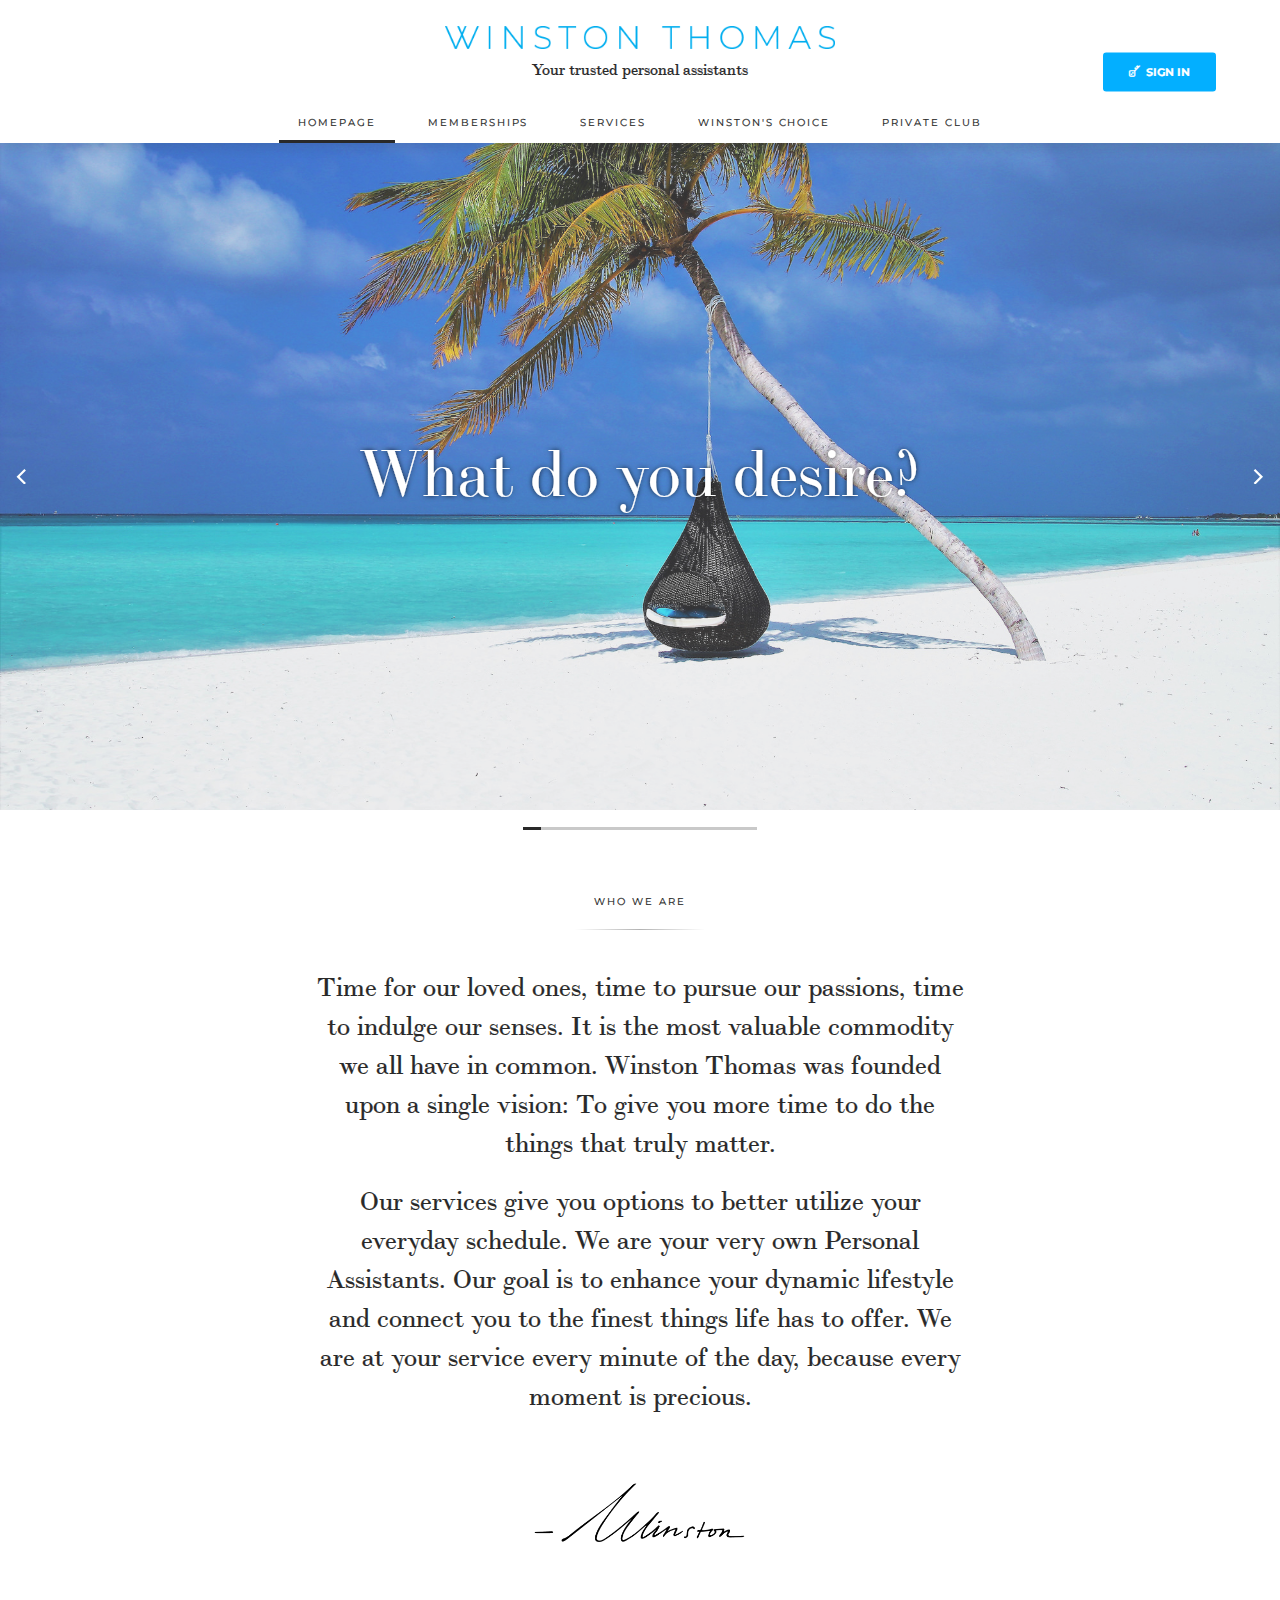
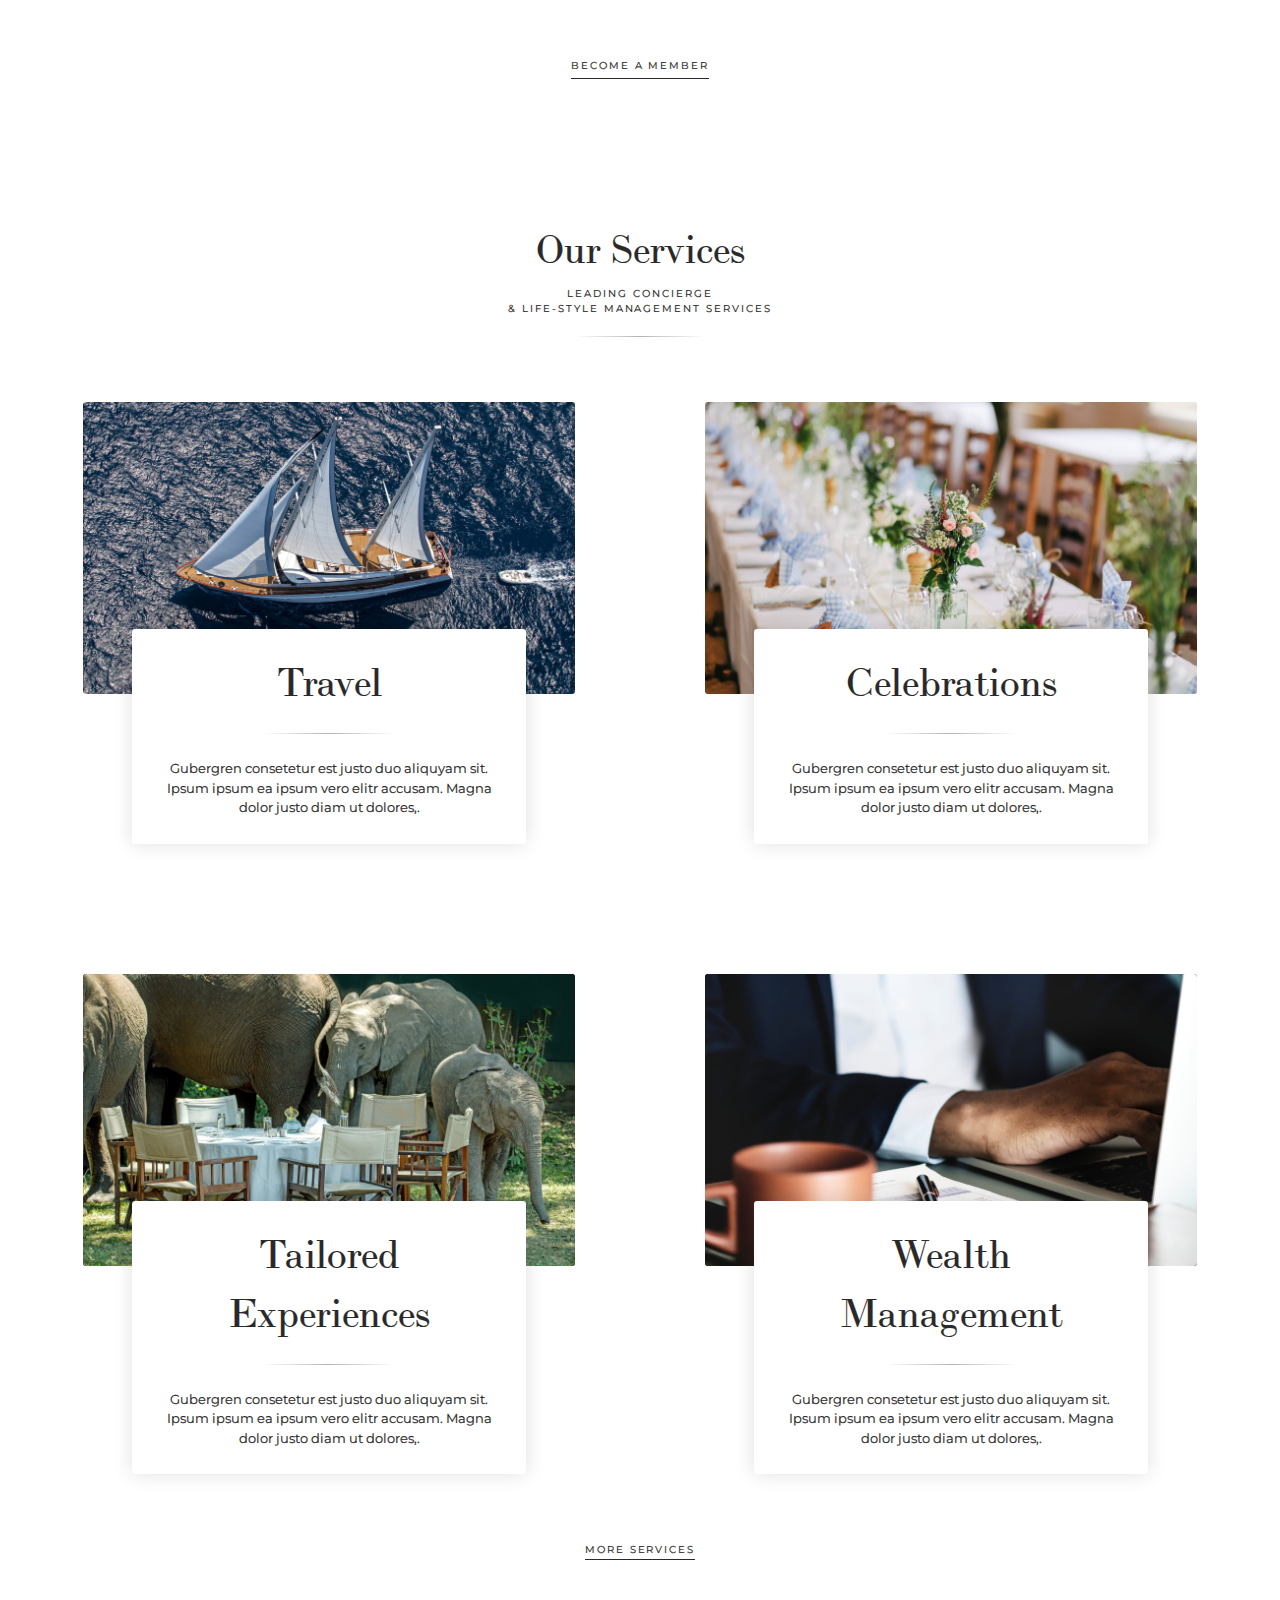
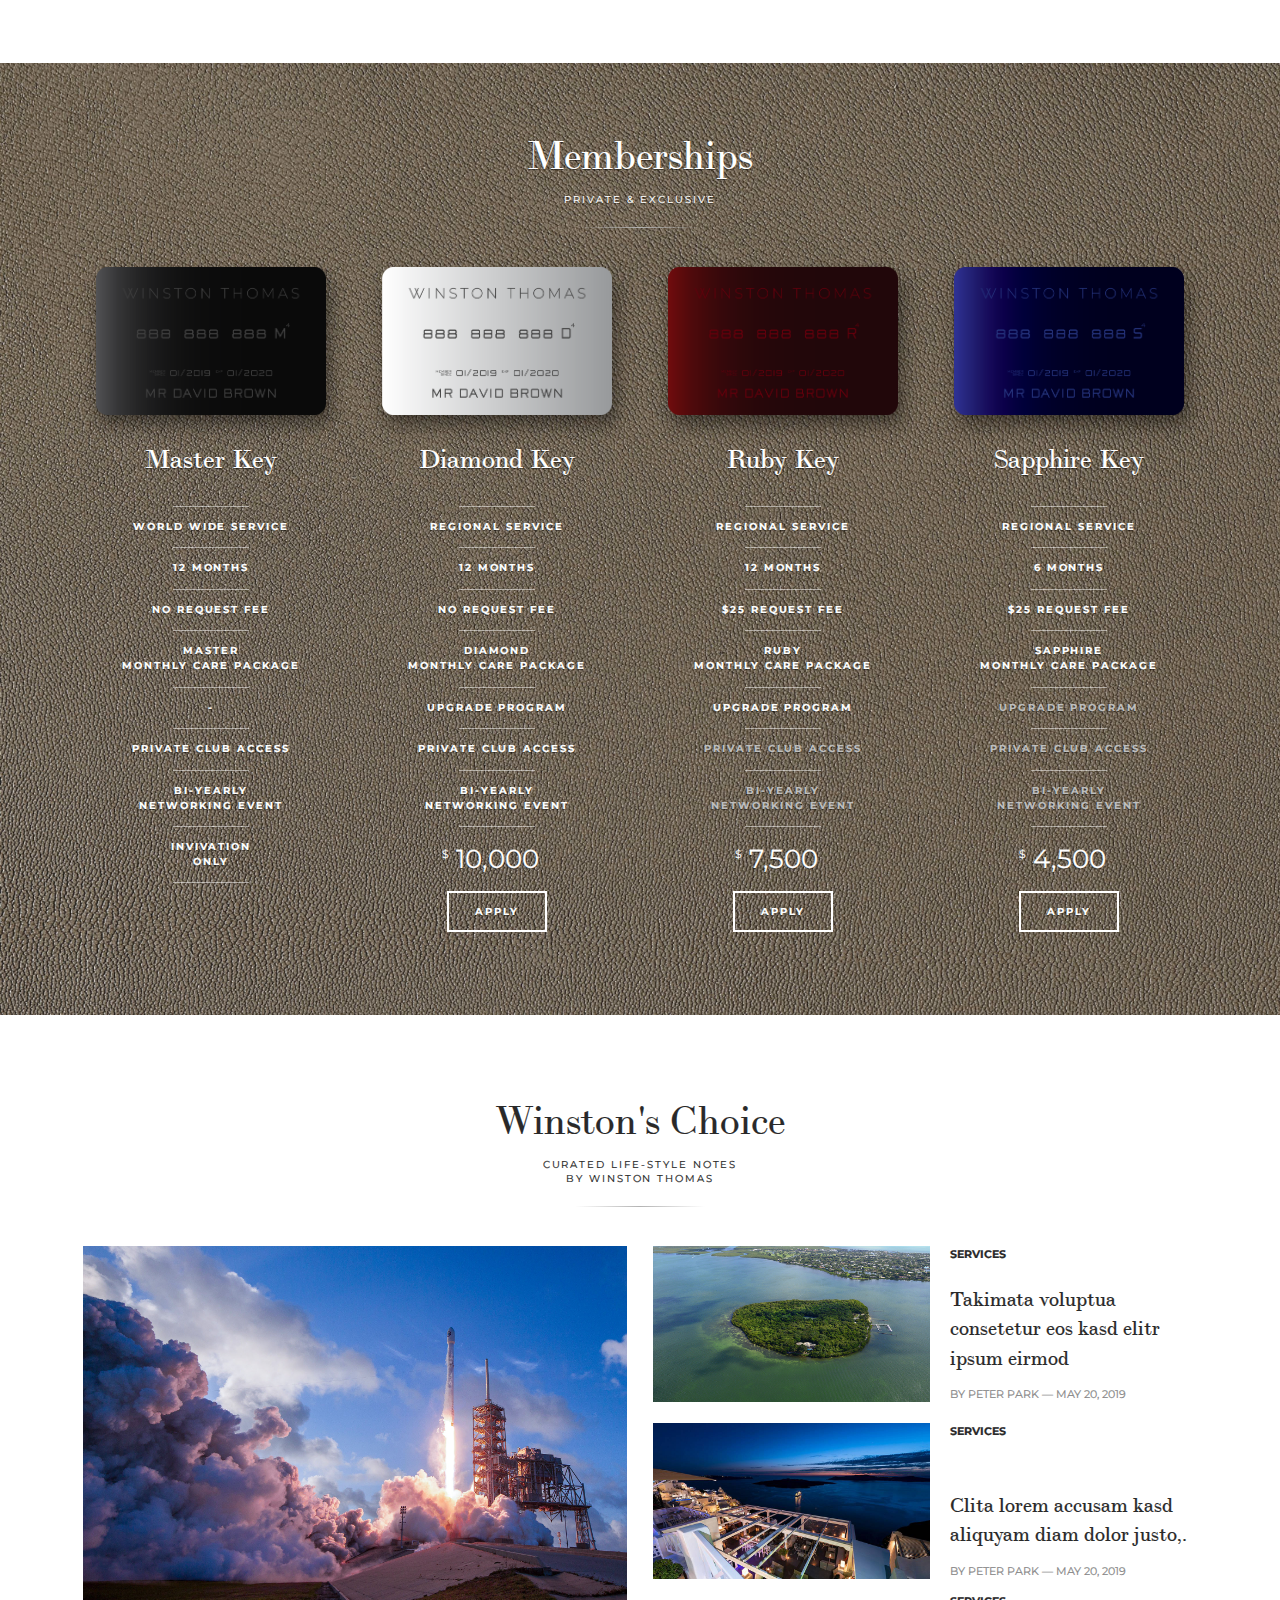
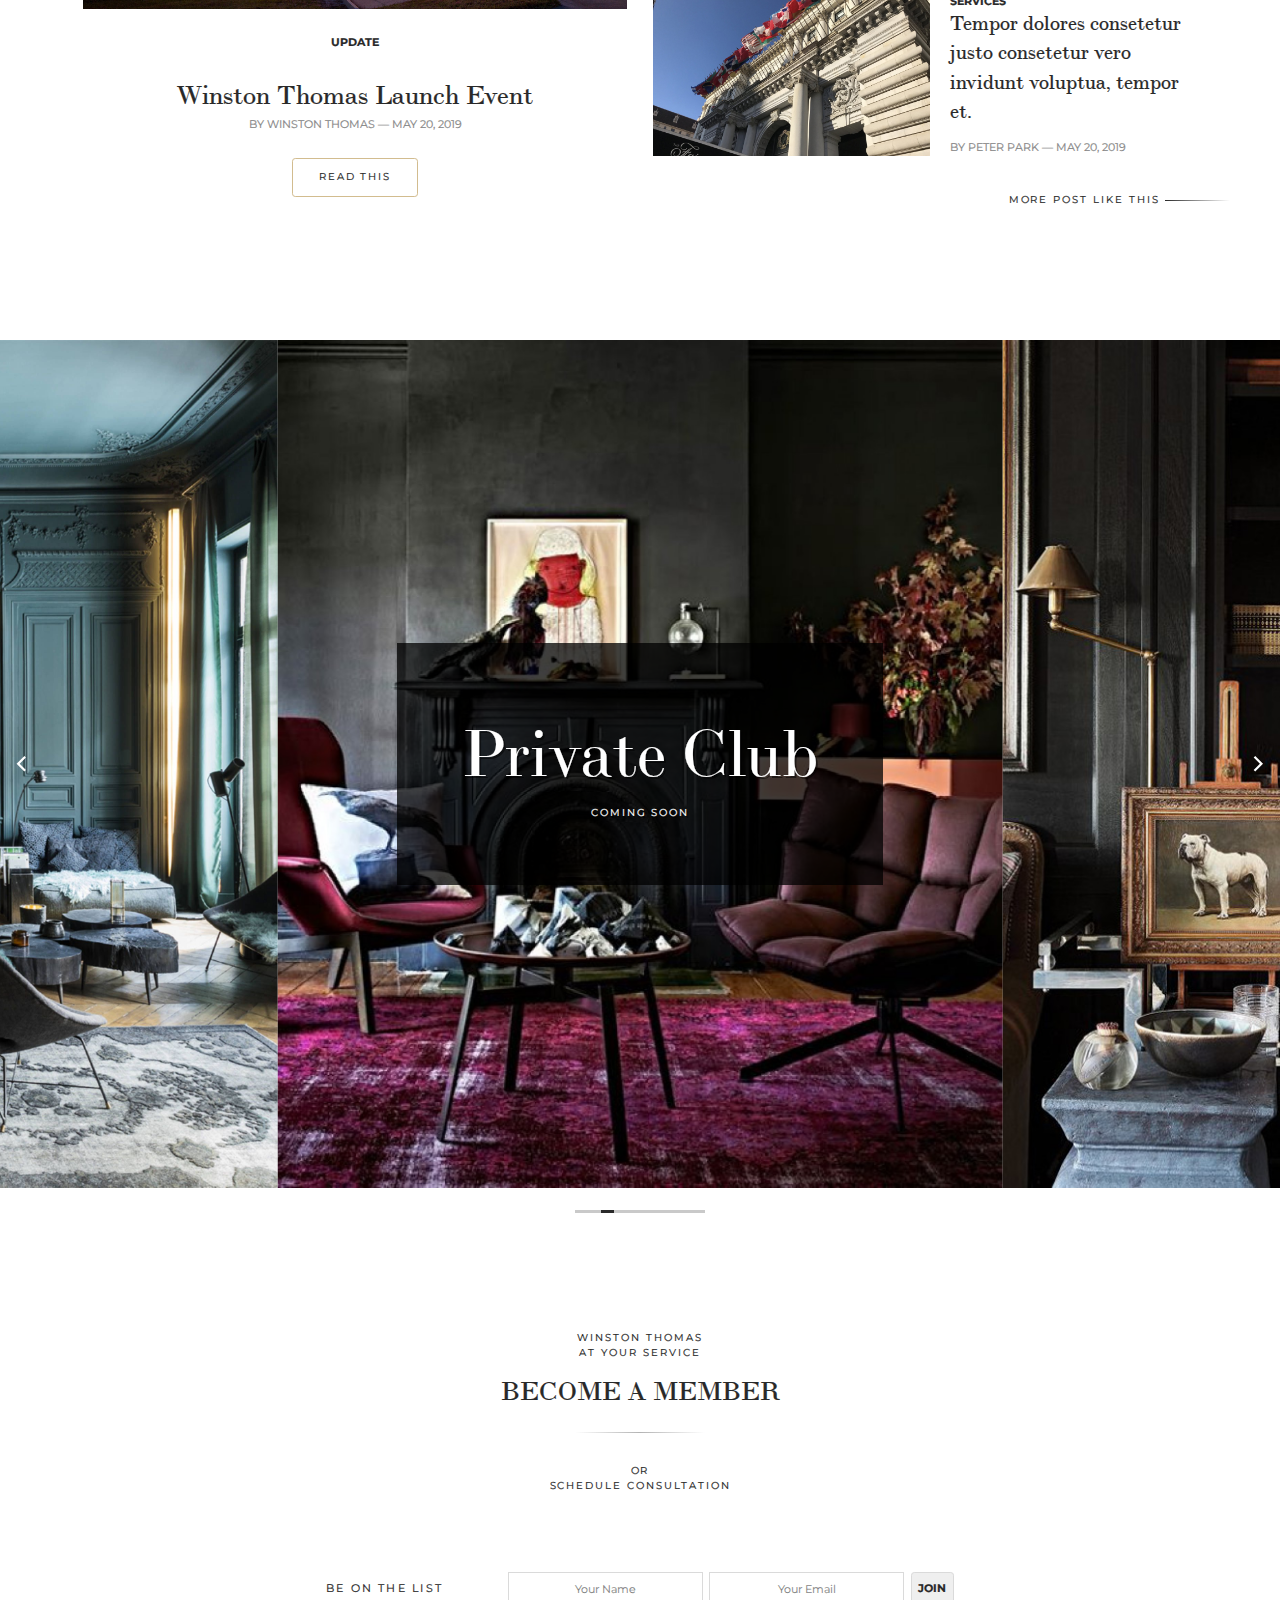
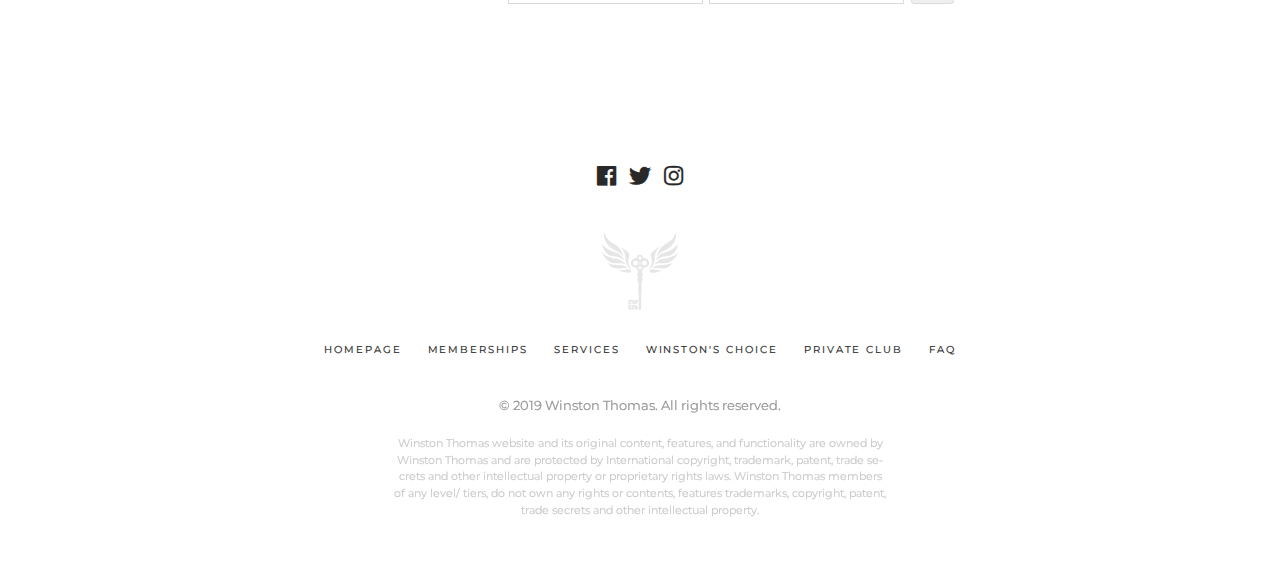
==== commit db421e60: "Friday" ====
--- a/peter.html
+++ b/peter.html
@@ -9,7 +9,7 @@
     <link rel="stylesheet" href="./style.css">
 </head>
 
-<body class="peter">
+<body class="peter logged-out">
     <!-- <div class="header--sub container-fluid">
         <a href="#">Schedule your totally free consultant call!</a>
         <div class="header--sub-close">x</div>
@@ -28,7 +28,13 @@
                     <h6>Your trusted personal assistants</h6>
                 </div>
                 <div class="header--right">
-                    <i class="fal fa-user"></i>
+                    <div class="logged-in">
+                        <i class="fal fa-user"></i>s
+                    </div>
+                    <div class="logged-out">
+                        <a href="#" class="button solid medium"><i class="far fa-key-skeleton fa-rotate-180"></i>Sign
+                            In</a>
+                    </div>
                 </div>
             </div>
             <div class="header--menu container-fluid">
@@ -39,7 +45,7 @@
                     </div>
                     <ul class="header--menu-primary">
                         <li class="header--menu-item is-active"><a href="#">Homepage</a></li>
-                        <li class="header--menu-item"><a href="#">Membership</a></li>
+                        <li class="header--menu-item"><a href="#">Memberships</a></li>
                         <li class="header--menu-item"><a href="#">Services</a></li>
                         <li class="header--menu-item"><a href="#">Winston's Choice</a></li>
                         <li class="header--menu-item"><a href="#">Private Club</a></li>
@@ -129,19 +135,25 @@
                 <div class="hero--carousel-content">
                     <h1>or Beijing?</h1>
                 </div>
+                <img src="./img/at-your-service/10.jpg" alt="">
+            </div>
+            <div class="hero--carousel-item">
+                <div class="hero--carousel-content">
+                    <h1>or San Francisco?</h1>
+                </div>
                 <img src="./img/at-your-service/11.jpg" alt="">
             </div>
             <div class="hero--carousel-item">
                 <div class="hero--carousel-content">
-                    <h1>or San Francisco?</h1>
-                </div>
-                <img src="./img/at-your-service/11.jpg" alt="">
-            </div>
-            <div class="hero--carousel-item">
-                <div class="hero--carousel-content">
                     <h1>Or that last minute tee time?</h1>
                 </div>
                 <img src="./img/at-your-service/12.jpg" alt="">
+            </div>
+            <div class="hero--carousel-item">
+                <div class="hero--carousel-content">
+                    <h1>Winston Thomas<br>At Your Service</h1>
+                </div>
+                <img src="./img/at-your-service/13.jpg" alt="" style="object-position: top;">
             </div>
         </div>
     </section>
@@ -149,20 +161,27 @@
     <section id="intro">
         <div class="container">
             <div class="section-title reveal">
-                <h5>About Winston Thomas</h5>
+                <h5>Who we are</h5>
                 <span class="divider small"></span>
             </div>
-            <h2 class="reveal">Our services gives you option to better utilize your everyday schedule. We are your very
-                own Personal
-                Assistants. Our goal is to enhance your dynamic lifestyle and connect you to the finest things life has
-                to offer. We are at your service every minute of the day, because every moment is precious.</h2>
-            <img src="./img/signature.png" alt="Winston Thomas" class="signature reveal">
-            <p>more in</p>
+            <h2>Time for our loved ones, time to pursue our passions, time to indulge our senses. It is the most
+                valuable commodity we all have in common. Winston Thomas was founded upon a single vision: To give you
+                more time to do the things that truly matter.</h2>
+            <h2 class="reveal">Our services give you options to better utilize your everyday schedule. We are your very
+                own Personal Assistants. Our goal is to enhance your dynamic lifestyle and connect you to the finest
+                things life has to offer. We are at your service every minute of the day, because every moment is
+                precious.</h2>
+            <img src="./img/signature-peter.png" alt="Winston Thomas" class="signature reveal">
+            <p>&nbsp;</p>
             <ul class="intro--menu">
+                <li class="intro--menu-link"><a href="#">Become A Member</a></li>
+            </ul>
+            <!-- <p>more in</p> -->
+            <!-- <ul class="intro--menu">
                 <li class="intro--menu-link"><a href="#">About Us</a></li>
                 <li class="intro--menu-link"><a href="#">Our Services</a></li>
-                <li class="intro--menu-link"><a href="#">Membership</a></li>
-            </ul>
+                <li class="intro--menu-link"><a href="#">Memberships</a></li>
+            </ul> -->
         </div>
     </section>
 
@@ -172,6 +191,128 @@
                 <h1>Our Services</h1>
                 <h5>Leading concierge<br>& Life-style management services</h5>
                 <span class="divider small"></span>
+            </div>
+
+            <div class="services--wrapper">
+                <div class="services--item">
+                    <div class="services--item-image">
+                        <img src="./img/services/travel.jpg" alt="">
+                    </div>
+                    <div class="services--item-info">
+                        <h1>Travel</h1>
+                        <span class="divider small"></span>
+                        <p>Gubergren consetetur est justo duo aliquyam sit. Ipsum ipsum ea ipsum vero elitr accusam.
+                            Magna dolor justo diam ut dolores,.</p>
+                    </div>
+                </div>
+                <div class="services--item">
+                    <div class="services--item-image">
+                        <img src="./img/services/celebrations.jpg" alt="">
+                    </div>
+                    <div class="services--item-info">
+                        <h1>Celebrations</h1>
+                        <span class="divider small"></span>
+                        <p>Gubergren consetetur est justo duo aliquyam sit. Ipsum ipsum ea ipsum vero elitr accusam.
+                            Magna dolor justo diam ut dolores,.</p>
+                    </div>
+                </div>
+                <div class="services--item">
+                    <div class="services--item-image">
+                        <img src="./img/services/tailored-experiences.jpg" alt="">
+                    </div>
+                    <div class="services--item-info">
+                        <h1>Tailored Experiences</h1>
+                        <span class="divider small"></span>
+                        <p>Gubergren consetetur est justo duo aliquyam sit. Ipsum ipsum ea ipsum vero elitr accusam.
+                            Magna dolor justo diam ut dolores,.</p>
+                    </div>
+                </div>
+                <div class="services--item">
+                    <div class="services--item-image">
+                        <img src="./img/services/wealth-management.jpg" alt="">
+                    </div>
+                    <div class="services--item-info">
+                        <h1>Wealth Management</h1>
+                        <span class="divider small"></span>
+                        <p>Gubergren consetetur est justo duo aliquyam sit. Ipsum ipsum ea ipsum vero elitr accusam.
+                            Magna dolor justo diam ut dolores,.</p>
+                    </div>
+                </div>
+                <!-- <div class="services--item">
+                    <div class="services--item-image">
+                        <img src="./img/services/05.jpg" alt="">
+                    </div>
+                    <div class="services--item-info">
+                        <h1>Celebrations</h1>
+                    </div>
+                </div>
+                <div class="services--item">
+                    <div class="services--item-image">
+                        <img src="./img/services/06.jpg" alt="">
+                    </div>
+                    <div class="services--item-info">
+                        <h1>Education</h1>
+                    </div>
+                </div>
+                <div class="services--item">
+                    <div class="services--item-image">
+                        <img src="./img/services/07.jpg" alt="">
+                    </div>
+                    <div class="services--item-info">
+                        <h1>Rare Cigars, Wine and Whiskey</h1>
+                    </div>
+                </div>
+                <div class="services--item">
+                    <div class="services--item-image">
+                        <img src="./img/services/08.jpg" alt="">
+                    </div>
+                    <div class="services--item-info">
+                        <h1>Health</h1>
+                    </div>
+                </div>
+                <div class="services--item">
+                    <div class="services--item-image">
+                        <img src="./img/services/09.jpg" alt="">
+                    </div>
+                    <div class="services--item-info">
+                        <h1>Wealth Management</h1>
+                    </div>
+                </div>
+                <div class="services--item">
+                    <div class="services--item-image">
+                        <img src="./img/services/10.jpg" alt="">
+                    </div>
+                    <div class="services--item-info">
+                        <h1>Real Estate</h1>
+                    </div>
+                </div>
+                <div class="services--item">
+                    <div class="services--item-image">
+                        <img src="./img/services/11.jpg" alt="">
+                    </div>
+                    <div class="services--item-info">
+                        <h1>Gifts</h1>
+                    </div>
+                </div>
+                <div class="services--item">
+                    <div class="services--item-image">
+                        <img src="./img/services/12.jpg" alt="">
+                    </div>
+                    <div class="services--item-info">
+                        <h1>Art & Auctions</h1>
+                    </div>
+                </div>
+                <div class="services--item">
+                    <div class="services--item-image">
+                        <img src="./img/services/12.jpg" alt="">
+                    </div>
+                    <div class="services--item-info">
+                        <h1>Personal Shhopping</h1>
+                    </div>
+                </div> -->
+            </div>
+            <div class="services--more">
+                <a href="#" class="small-text link underline">More Services</a>
             </div>
         </div>
     </section>
@@ -205,11 +346,97 @@
     <section id="membership">
         <div class="container">
             <div class="section-title">
-                <h1>Membership</h1>
-                <h5>Your Trusted<br>Personal Assistants</h5>
+                <h1>Memberships</h1>
+                <h5>Private & Exclusive</h5>
                 <span class="divider small"></span>
+                <!-- <p>Our Memberships give you options to better utilize your everyday schedule and network with other like
+                    minded individuals. We are your very own Concierge and Personal Assistant. Our goal is to enhance
+                    your dynamic lifestyle. We are at your service every minute of the day, because every moment is
+                    precious.</p> -->
             </div>
             <div class="row">
+                <div class="col-md-3">
+                    <div class="membership--item master-key">
+                        <div class="membership--item-image">
+                            <img src="./img/membership/card-master.png" alt="">
+                        </div>
+                        <div>
+                            <div class="membership--item-info">
+                                <h2>Master Key</h2>
+                                <ul>
+                                    <li>World wide Service</li>
+                                    <li>12 Months</li>
+                                    <li>No Request Fee</li>
+                                    <li>Master<br>Monthly Care Package</li>
+                                    <li>-</li>
+                                    <li>Private Club Access</li>
+                                    <li>Bi-yearly<br>Networking Event</li>
+                                    <li>Invivation<br>Only</li>
+                                </ul>
+                            </div>
+                            <!-- <div class="membership--item-fee">
+                                        <span>$</span>10,000
+                                    </div> -->
+                            <!-- <div class="membership--item-apply">
+                                Invitation<br>Only
+                            </div> -->
+                        </div>
+                    </div>
+                </div>
+                <div class="col-md-3">
+                    <div class="membership--item">
+                        <div class="membership--item-image">
+                            <img src="./img/membership/card-diamond.png" alt="">
+                        </div>
+                        <div>
+                            <div class="membership--item-info">
+                                <h2>Diamond Key</h2>
+                                <ul>
+                                    <li>Regional Service</li>
+                                    <li>12 Months</li>
+                                    <li>No Request Fee</li>
+                                    <li>Diamond<br>Monthly Care Package</li>
+                                    <li>Upgrade Program</li>
+                                    <li>Private Club Access</li>
+                                    <li>Bi-yearly<br>Networking Event</li>
+                                </ul>
+                            </div>
+                            <div class="membership--item-fee">
+                                <span>$</span>10,000
+                            </div>
+                            <div class="membership--item-apply">
+                                <a href="#">Apply</a>
+                            </div>
+                        </div>
+                    </div>
+                </div>
+                <div class="col-md-3">
+                    <div class="membership--item">
+                        <div class="membership--item-image">
+                            <img src="./img/membership/card-ruby.png" alt="">
+                        </div>
+                        <div>
+                            <div class="membership--item-info">
+                                <h2>Ruby Key</h2>
+                                <ul>
+                                    <li>Regional Service</li>
+                                    <li>12 Months</li>
+                                    <li>$25 Request Fee</li>
+                                    <li>Ruby<br>Monthly Care Package</li>
+                                    <li>Upgrade Program</li>
+                                    <li class="is-disabled">Private Club Access</li>
+                                    <li class="is-disabled">Bi-yearly<br>Networking Event</li>
+                                </ul>
+                            </div>
+                            <div class="membership--item-fee">
+                                <span>$</span>7,500
+                            </div>
+                            <div class="membership--item-apply">
+                                <a href="#">Apply</a>
+                            </div>
+                        </div>
+                    </div>
+                </div>
                 <div class="col-md-3">
                     <div class="membership--item">
                         <div class="membership--item-image">
@@ -219,89 +446,20 @@
                             <div class="membership--item-info">
                                 <h2>Sapphire Key</h2>
                                 <ul>
+                                    <li>Regional Service</li>
+                                    <li>6 Months</li>
                                     <li>$25 Request Fee</li>
-                                    <li>Sapphire Monthly Care Package</li>
+                                    <li>Sapphire<br>Monthly Care Package</li>
                                     <li class="is-disabled">Upgrade Program</li>
                                     <li class="is-disabled">Private Club Access</li>
+                                    <li class="is-disabled">Bi-yearly<br>Networking Event</li>
                                 </ul>
                             </div>
                             <div class="membership--item-fee">
-                                <span>$</span>2,500
+                                <span>$</span>4,500
                             </div>
                             <div class="membership--item-apply">
                                 <a href="#">Apply</a>
-                            </div>
-                        </div>
-                    </div>
-                </div>
-                <div class="col-md-3">
-                    <div class="membership--item">
-                        <div class="membership--item-image">
-                            <img src="./img/membership/card-ruby.png" alt="">
-                        </div>
-                        <div>
-                            <div class="membership--item-info">
-                                <h2>Ruby Key</h2>
-                                <ul>
-                                    <li>$25 Request Fee</li>
-                                    <li>Ruby Monthly Care Package</li>
-                                    <li>Upgrade Program</li>
-                                    <li class="is-disabled">Private Club Access</li>
-                                </ul>
-                            </div>
-                            <div class="membership--item-fee">
-                                <span>$</span>5,000
-                            </div>
-                            <div class="membership--item-apply">
-                                <a href="#">Apply</a>
-                            </div>
-                        </div>
-                    </div>
-                </div>
-                <div class="col-md-3">
-                    <div class="membership--item">
-                        <div class="membership--item-image">
-                            <img src="./img/membership/card-diamond.png" alt="">
-                        </div>
-                        <div>
-                            <div class="membership--item-info">
-                                <h2>Diamond Key</h2>
-                                <ul>
-                                    <li>No Request Fee</li>
-                                    <li>Diamond Monthly Care Package</li>
-                                    <li>Upgrade Program</li>
-                                    <li>Private Club Access</li>
-                                </ul>
-                            </div>
-                            <div class="membership--item-fee">
-                                <span>$</span>10,000
-                            </div>
-                            <div class="membership--item-apply">
-                                <a href="#">Apply</a>
-                            </div>
-                        </div>
-                    </div>
-                </div>
-                <div class="col-md-3">
-                    <div class="membership--item">
-                        <div class="membership--item-image">
-                            <img src="./img/membership/card-master.png" alt="">
-                        </div>
-                        <div>
-                            <div class="membership--item-info">
-                                <h2>Master Key</h2>
-                                <ul>
-                                    <li>No Request Fee</li>
-                                    <li>Master Monthly Care Package</li>
-                                    <li>World Wide Service</li>
-                                    <li>Private Club Access</li>
-                                </ul>
-                            </div>
-                            <!-- <div class="membership--item-fee">
-                                <span>$</span>10,000
-                            </div> -->
-                            <div class="membership--item-apply">
-                                <br><br>Invitation<br>Only
                             </div>
                         </div>
                     </div>
@@ -406,36 +564,54 @@
                     <h5>Coming Soon</h5>
                 </div>
             </div>
-            <div class="private-club-peter--carousel-item"></div>
-            <div class="private-club-peter--carousel-item"></div>
-            <div class="private-club-peter--carousel-item"></div>
-            <div class="private-club-peter--carousel-item"></div>
-            <div class="private-club-peter--carousel-item"></div>
-            <div class="private-club-peter--carousel-item"></div>
-            <div class="private-club-peter--carousel-item"></div>
-            <div class="private-club-peter--carousel-item"></div>
-            <div class="private-club-peter--carousel-item"></div>
-            <div class="private-club-peter--carousel-item"></div>
+            <div class="private-club-peter--carousel-item">
+                <img src="./img/private-club/01.jpg" alt="">
+            </div>
+            <div class="private-club-peter--carousel-item">
+                <img src="./img/private-club/02.jpg" alt="">
+            </div>
+            <div class="private-club-peter--carousel-item">
+                <img src="./img/private-club/03.jpg" alt="">
+            </div>
+            <div class="private-club-peter--carousel-item">
+                <img src="./img/private-club/04.jpg" alt="">
+            </div>
+            <div class="private-club-peter--carousel-item">
+                <img src="./img/private-club/05.jpg" alt="">
+            </div>
+            <div class="private-club-peter--carousel-item">
+                <img src="./img/private-club/06.jpg" alt="">
+            </div>
+            <div class="private-club-peter--carousel-item">
+                <img src="./img/private-club/07.jpg" alt="">
+            </div>
+            <div class="private-club-peter--carousel-item">
+                <img src="./img/private-club/08.jpg" alt="">
+            </div>
+            <div class="private-club-peter--carousel-item">
+                <img src="./img/private-club/09.jpg" alt="">
+            </div>
+            <div class="private-club-peter--carousel-item">
+                <img src="./img/private-club/10.jpg" alt="">
+            </div>
         </div>
     </section>
 
     <section id="enquiry">
         <div class="container">
-            <h5>Enjoy what you see?</h5>
-            <a href="#" class="link underline">
-                <h2>Enquire Membership</h2>
+            <h5>Winston Thomas<br>At Your Service</h5>
+            <a href="#">
+                <h2>Become a Member</h2>
             </a>
             <span class="divider small"></span>
-            <a href="#" class="link underline">
-                <h5>Or schedule your<br>free consultant call</h5>
-            </a>
-        </div>
-    </section>
-
-    <section id="mailling-list" class="container">
+            <a href="#" style="margin-top: -1rem; margin-bottom: 1rem; display: block;">
+                <h5>or<br>schedule consultation</h5>
+        </div>
+    </section>
+
+    <section id="mailing-list" class="container">
         <div class="mailing-list-title">
-            <h6>Weekly precious in your box</h6>
-            <h2>JOIN THE LIST</h2>
+            <h2>BE ON THE LIST</h2>
         </div>
         <div class="mailing-list-form">
             <input type="text" placeholder="Your Name">
@@ -448,28 +624,27 @@
         <div class="footer--outer">
             <div class="footer--sub"></div>
             <div class="footer--main">
+                <ul class="footer--social">
+                    <li class="footer--social-item">
+                        <a href="#"><i class="fab fa-facebook"></i></a>
+                    </li>
+                    <li class="footer--social-item">
+                        <a href="#"><i class="fab fa-twitter"></i></a>
+                    </li>
+                    <li class="footer--social-item">
+                        <a href="#"><i class="fab fa-instagram"></i></a>
+                    </li>
+                </ul>
+                <img src="./img/winston-thomas-key-logo.svg" class="footer--logo">
                 <ul class="footer--menu">
                     <li class="footer--menu-item is-active"><a href="#">Homepage</a></li>
-                    <li class="footer--menu-item"><a href="#">Membership</a></li>
+                    <li class="footer--menu-item"><a href="#">Memberships</a></li>
                     <li class="footer--menu-item"><a href="#">Services</a></li>
                     <li class="footer--menu-item"><a href="#">Winston's Choice</a></li>
                     <li class="footer--menu-item"><a href="#">Private Club</a></li>
+                    <li class="footer--menu-item"><a href="#">FAQ</a></li>
                 </ul>
             </div>
-            <ul class="footer--social">
-                <li class="footer--social-item">
-                    <a href="#"><i class="fab fa-facebook-square"></i></a>
-                </li>
-                <li class="footer--social-item">
-                    <a href="#"><i class="fab fa-twitter-square"></i></a>
-                </li>
-                <li class="footer--social-item">
-                    <a href="#"><i class="fab fa-youtube-square"></i></a>
-                </li>
-                <li class="footer--social-item">
-                    <a href="#"><i class="fab fa-google-plus-square"></i></a>
-                </li>
-            </ul>
             <div class="footer--copyright">
                 &copy; 2019 Winston Thomas. All rights reserved.
             </div>
--- a/style.css
+++ b/style.css
@@ -472,305 +472,6 @@
   transition: all .25s;
 }
 
-section {
-  position: relative;
-}
-
-section:not(#header) {
-  padding-top: 5rem;
-  padding-bottom: 5rem;
-}
-
-section + section {
-  margin-top: 1rem;
-}
-
-.container {
-  width: 100%;
-  padding-right: 1rem;
-  padding-left: 1rem;
-  margin-right: auto;
-  margin-left: auto;
-}
-
-@media (max-width: 767px) {
-  .container {
-    max-width: 540px;
-  }
-}
-
-@media (min-width: 768px) {
-  .container {
-    max-width: 720px;
-  }
-}
-
-@media (min-width: 992px) {
-  .container {
-    max-width: 960px;
-  }
-}
-
-@media (min-width: 1200px) {
-  .container {
-    max-width: 1140px;
-  }
-}
-
-.container-fluid {
-  padding: 0 1rem;
-}
-
-@media (min-width: 992px) {
-  .container-fluid {
-    padding: 0 5vw;
-  }
-}
-
-input {
-  border: 1px solid #dadada;
-  height: 2.5rem;
-  padding: .5rem;
-  border-radius: 0;
-  -webkit-box-shadow: none;
-          box-shadow: none;
-  -webkit-appearance: none;
-  -webkit-user-select: text;
-}
-
-input::-webkit-input-placeholder {
-  color: rgba(41, 41, 41, 0.5);
-  font-size: .85rem;
-}
-
-input:-ms-input-placeholder {
-  color: rgba(41, 41, 41, 0.5);
-  font-size: .85rem;
-}
-
-input::-ms-input-placeholder {
-  color: rgba(41, 41, 41, 0.5);
-  font-size: .85rem;
-}
-
-input::placeholder {
-  color: rgba(41, 41, 41, 0.5);
-  font-size: .85rem;
-}
-
-.button {
-  display: -webkit-inline-box;
-  display: -ms-inline-flexbox;
-  display: inline-flex;
-  -webkit-box-align: center;
-      -ms-flex-align: center;
-          align-items: center;
-  -webkit-box-pack: center;
-      -ms-flex-pack: center;
-          justify-content: center;
-  text-transform: uppercase;
-  font-size: .85rem;
-  font-weight: bold;
-}
-
-.button.medium {
-  height: 3rem;
-  padding: 0 2rem;
-}
-
-.button.ghost {
-  background: transparent;
-  border: 1px solid #dadada;
-  border-width: .1rem;
-}
-
-.button.ghost.gold {
-  border-color: #d2bc8f;
-}
-
-.small-text {
-  font-size: 0.75rem;
-  text-transform: uppercase;
-  font-weight: bold;
-}
-
-.link.line-right {
-  margin-right: -2.5rem;
-}
-
-.link.line-right:after {
-  content: '';
-  display: inline-block;
-  height: 1px;
-  width: 5rem;
-  margin-bottom: 0.25em;
-  margin-left: 0.5em;
-  background-image: -webkit-gradient(linear, left top, right top, from(currentColor), to(transparent));
-  background-image: linear-gradient(to right, currentColor, transparent);
-  -webkit-transition: all .5s;
-  transition: all .5s;
-}
-
-.link.line-right:hover:after {
-  width: 10rem;
-}
-
-.divider {
-  position: relative;
-  display: inline-block;
-  margin-top: 1.5rem;
-  margin-bottom: 3rem;
-  height: 1px;
-  width: 20rem;
-  --color-divider: #b3b3b3;
-  background-image: -webkit-gradient(linear, left top, right top, from(transparent), color-stop(var(--color-divider)), to(transparent));
-  background-image: linear-gradient(to right, transparent, var(--color-divider), transparent);
-  background-repeat: no-repeat;
-}
-
-.divider.small {
-  width: 10rem;
-}
-
-.divider.gold {
-  --color-divider: #d2bc8f;
-}
-
-@media (min-width: 992px) {
-  .divider.left {
-    width: 10rem;
-    background-image: -webkit-gradient(linear, left top, right top, from(var(--color-divider)), to(transparent));
-    background-image: linear-gradient(to right, var(--color-divider), transparent);
-  }
-}
-
-.divider.arrow-up:after {
-  content: "";
-  position: absolute;
-  z-index: 1;
-  top: -3.25px;
-  left: calc(50% - 7px);
-  width: 6.5px;
-  height: 6.5px;
-  -webkit-transform: rotate(45deg);
-          transform: rotate(45deg);
-  background-color: white;
-  border-top: 1px solid var(--color-divider);
-  border-left: 1px solid var(--color-divider);
-}
-
-.section-title {
-  display: -webkit-box;
-  display: -ms-flexbox;
-  display: flex;
-  -webkit-box-orient: vertical;
-  -webkit-box-direction: normal;
-      -ms-flex-direction: column;
-          flex-direction: column;
-  -webkit-box-align: center;
-      -ms-flex-align: center;
-          align-items: center;
-  -webkit-box-pack: center;
-      -ms-flex-pack: center;
-          justify-content: center;
-  text-align: center;
-}
-
-.section-title h5 {
-  margin: .5rem 0 0;
-}
-
-@media (min-width: 992px) {
-  .section-title.left {
-    -webkit-box-align: start;
-        -ms-flex-align: start;
-            align-items: flex-start;
-    text-align: left;
-  }
-  .section-title.left .divider {
-    margin-left: 0;
-  }
-}
-
-.section-title.gold h1,
-.section-title.gold h2,
-.section-title.gold h3,
-.section-title.gold h4,
-.section-title.gold h5,
-.section-title.gold h6 {
-  color: #d2bc8f;
-}
-
-.flickity-page-dots {
-  max-width: 10rem;
-  display: -webkit-box;
-  display: -ms-flexbox;
-  display: flex;
-  -webkit-box-align: center;
-      -ms-flex-align: center;
-          align-items: center;
-  -webkit-box-pack: center;
-      -ms-flex-pack: center;
-          justify-content: center;
-  left: 0;
-  right: 0;
-  margin: 0 auto;
-}
-
-.flickity-page-dots .dot {
-  display: inline-block;
-  width: 5rem;
-  height: .2rem;
-  margin: 0;
-  background: #292929;
-  border-radius: 0;
-  opacity: 0.25;
-  cursor: pointer;
-}
-
-.flickity-button {
-  z-index: 5;
-}
-
-/* big buttons, no circle */
-.flickity-prev-next-button {
-  width: 2rem;
-  height: 2rem;
-  background: transparent;
-}
-
-/* arrow color */
-.flickity-prev-next-button.no-svg {
-  color: white;
-}
-
-.flickity-prev-next-button:hover {
-  background: transparent;
-}
-
-.modal {
-  border-radius: .5rem;
-  width: auto;
-  max-width: 90%;
-  padding: 2rem;
-  -webkit-box-shadow: 0 0 50px rgba(0, 0, 0, 0.25);
-          box-shadow: 0 0 50px rgba(0, 0, 0, 0.25);
-}
-
-.modal a.close-modal {
-  position: absolute;
-  top: -3.5rem;
-  right: 0;
-  width: 1.5rem;
-  height: 1.5rem;
-  border: 0;
-  background-image: url("./img/icons/close-white.svg");
-  background-repeat: no-repeat;
-  background-size: 1rem;
-  background-position: center;
-  background-color: rgba(0, 0, 0, 0);
-}
-
 * + h1,
 * + h2,
 * + h3,
@@ -864,12 +565,337 @@
   line-height: 1.5;
 }
 
+section {
+  position: relative;
+}
+
+section:not(#header) {
+  padding-top: 5rem;
+  padding-bottom: 5rem;
+}
+
+section + section {
+  margin-top: 1rem;
+}
+
+.container {
+  width: 100%;
+  padding-right: 1rem;
+  padding-left: 1rem;
+  margin-right: auto;
+  margin-left: auto;
+}
+
+@media (max-width: 767px) {
+  .container {
+    max-width: 540px;
+  }
+}
+
+@media (min-width: 768px) {
+  .container {
+    max-width: 720px;
+  }
+}
+
+@media (min-width: 992px) {
+  .container {
+    max-width: 960px;
+  }
+}
+
+@media (min-width: 1200px) {
+  .container {
+    max-width: 1140px;
+  }
+}
+
+.container-fluid {
+  padding: 0 1rem;
+}
+
+@media (min-width: 992px) {
+  .container-fluid {
+    padding: 0 5vw;
+  }
+}
+
+input {
+  border: 1px solid #dadada;
+  height: 2.5rem;
+  padding: .5rem;
+  border-radius: 0;
+  -webkit-box-shadow: none;
+          box-shadow: none;
+  -webkit-appearance: none;
+  -webkit-user-select: text;
+}
+
+input::-webkit-input-placeholder {
+  color: rgba(41, 41, 41, 0.5);
+  font-size: .85rem;
+}
+
+input:-ms-input-placeholder {
+  color: rgba(41, 41, 41, 0.5);
+  font-size: .85rem;
+}
+
+input::-ms-input-placeholder {
+  color: rgba(41, 41, 41, 0.5);
+  font-size: .85rem;
+}
+
+input::placeholder {
+  color: rgba(41, 41, 41, 0.5);
+  font-size: .85rem;
+}
+
+.button {
+  display: -webkit-inline-box;
+  display: -ms-inline-flexbox;
+  display: inline-flex;
+  -webkit-box-align: center;
+      -ms-flex-align: center;
+          align-items: center;
+  -webkit-box-pack: center;
+      -ms-flex-pack: center;
+          justify-content: center;
+  text-transform: uppercase;
+  font-size: .85rem;
+  font-weight: bold;
+  border-radius: .25rem;
+}
+
+.button i {
+  margin-right: .5rem;
+}
+
+.button.medium {
+  height: 3rem;
+  padding: 0 2rem;
+}
+
+.button.solid {
+  background: #03afff;
+  color: white;
+}
+
+.button.ghost {
+  background: transparent;
+  border: 1px solid #dadada;
+  border-width: .1rem;
+}
+
+.button.ghost.gold {
+  border-color: #d2bc8f;
+}
+
+.small-text {
+  font-size: 0.85rem;
+  font-weight: bold;
+  font-family: "Montserrat", sans-serif;
+  text-transform: uppercase;
+  line-height: 1.5;
+}
+
+.link.underline {
+  border-bottom: .1rem solid currentColor;
+  padding-bottom: .3rem;
+}
+
+.link.line-right {
+  margin-right: -2.5rem;
+}
+
+.link.line-right:after {
+  content: '';
+  display: inline-block;
+  height: 1px;
+  width: 5rem;
+  margin-bottom: 0.25em;
+  margin-left: 0.5em;
+  background-image: -webkit-gradient(linear, left top, right top, from(currentColor), to(transparent));
+  background-image: linear-gradient(to right, currentColor, transparent);
+  -webkit-transition: all .5s;
+  transition: all .5s;
+}
+
+.link.line-right:hover:after {
+  width: 10rem;
+}
+
+.divider {
+  position: relative;
+  display: inline-block;
+  margin-top: 1.5rem;
+  margin-bottom: 3rem;
+  height: 1px;
+  width: 20rem;
+  --color-divider: #b3b3b3;
+  background-image: -webkit-gradient(linear, left top, right top, from(transparent), color-stop(var(--color-divider)), to(transparent));
+  background-image: linear-gradient(to right, transparent, var(--color-divider), transparent);
+  background-repeat: no-repeat;
+}
+
+.divider.small {
+  width: 10rem;
+}
+
+.divider.gold {
+  --color-divider: #d2bc8f;
+}
+
+@media (min-width: 992px) {
+  .divider.left {
+    width: 10rem;
+    background-image: -webkit-gradient(linear, left top, right top, from(var(--color-divider)), to(transparent));
+    background-image: linear-gradient(to right, var(--color-divider), transparent);
+  }
+}
+
+.divider.arrow-up:after {
+  content: "";
+  position: absolute;
+  z-index: 1;
+  top: -3.25px;
+  left: calc(50% - 7px);
+  width: 6.5px;
+  height: 6.5px;
+  -webkit-transform: rotate(45deg);
+          transform: rotate(45deg);
+  background-color: white;
+  border-top: 1px solid var(--color-divider);
+  border-left: 1px solid var(--color-divider);
+}
+
+.section-title {
+  display: -webkit-box;
+  display: -ms-flexbox;
+  display: flex;
+  -webkit-box-orient: vertical;
+  -webkit-box-direction: normal;
+      -ms-flex-direction: column;
+          flex-direction: column;
+  -webkit-box-align: center;
+      -ms-flex-align: center;
+          align-items: center;
+  -webkit-box-pack: center;
+      -ms-flex-pack: center;
+          justify-content: center;
+  text-align: center;
+}
+
+.section-title h5 {
+  margin: .5rem 0 0;
+}
+
+@media (min-width: 992px) {
+  .section-title.left {
+    -webkit-box-align: start;
+        -ms-flex-align: start;
+            align-items: flex-start;
+    text-align: left;
+  }
+  .section-title.left .divider {
+    margin-left: 0;
+  }
+}
+
+.section-title.gold h1,
+.section-title.gold h2,
+.section-title.gold h3,
+.section-title.gold h4,
+.section-title.gold h5,
+.section-title.gold h6 {
+  color: #d2bc8f;
+}
+
+.section-title p {
+  width: 90%;
+  max-width: 50rem;
+  font-family: "Bodoni", serif;
+  font-size: 1.5rem;
+  margin-top: -2rem;
+  margin-bottom: 4rem;
+}
+
+.flickity-page-dots {
+  max-width: 10rem;
+  display: -webkit-box;
+  display: -ms-flexbox;
+  display: flex;
+  -webkit-box-align: center;
+      -ms-flex-align: center;
+          align-items: center;
+  -webkit-box-pack: center;
+      -ms-flex-pack: center;
+          justify-content: center;
+  left: 0;
+  right: 0;
+  margin: 0 auto;
+}
+
+.flickity-page-dots .dot {
+  display: inline-block;
+  width: 5rem;
+  height: .2rem;
+  margin: 0;
+  background: #292929;
+  border-radius: 0;
+  opacity: 0.25;
+  cursor: pointer;
+}
+
+.flickity-button {
+  z-index: 5;
+}
+
+/* big buttons, no circle */
+.flickity-prev-next-button {
+  width: 2rem;
+  height: 2rem;
+  background: transparent;
+}
+
+/* arrow color */
+.flickity-prev-next-button.no-svg {
+  color: white;
+}
+
+.flickity-prev-next-button:hover {
+  background: transparent;
+}
+
+.modal {
+  border-radius: .5rem;
+  width: auto;
+  max-width: 90%;
+  padding: 2rem;
+  -webkit-box-shadow: 0 0 50px rgba(0, 0, 0, 0.25);
+          box-shadow: 0 0 50px rgba(0, 0, 0, 0.25);
+}
+
+.modal a.close-modal {
+  position: absolute;
+  top: -3.5rem;
+  right: 0;
+  width: 1.5rem;
+  height: 1.5rem;
+  border: 0;
+  background-image: url("./img/icons/close-white.svg");
+  background-repeat: no-repeat;
+  background-size: 1rem;
+  background-position: center;
+  background-color: rgba(0, 0, 0, 0);
+}
+
 #header {
   position: fixed;
   top: 0;
   width: 100%;
-  -webkit-box-shadow: 0 5px 20px rgba(41, 41, 41, 0.04);
-          box-shadow: 0 5px 20px rgba(41, 41, 41, 0.04);
+  -webkit-box-shadow: 0 5px 10px rgba(41, 41, 41, 0.125);
+          box-shadow: 0 5px 10px rgba(41, 41, 41, 0.125);
   -webkit-transition: all .25s;
   transition: all .25s;
   z-index: 999;
@@ -877,7 +903,6 @@
 
 .header--outer {
   background-color: white;
-  border-bottom: 1px solid #dadada;
 }
 
 .header--main {
@@ -892,6 +917,50 @@
           justify-content: space-between;
   -webkit-transition: all .25s;
   transition: all .25s;
+}
+
+.header--main > * {
+  width: 100%;
+}
+
+.header--left {
+  position: absolute;
+  display: -webkit-box;
+  display: -ms-flexbox;
+  display: flex;
+  -webkit-box-align: center;
+      -ms-flex-align: center;
+          align-items: center;
+  -webkit-box-pack: start;
+      -ms-flex-pack: start;
+          justify-content: flex-start;
+}
+
+@media (min-width: 992px) {
+  .header--left {
+    position: relative;
+    display: -webkit-box;
+    display: -ms-flexbox;
+    display: flex;
+  }
+}
+
+.header--right {
+  display: none;
+  -webkit-box-align: center;
+      -ms-flex-align: center;
+          align-items: center;
+  -webkit-box-pack: end;
+      -ms-flex-pack: end;
+          justify-content: flex-end;
+}
+
+@media (min-width: 992px) {
+  .header--right {
+    display: -webkit-box;
+    display: -ms-flexbox;
+    display: flex;
+  }
 }
 
 .header--logo {
@@ -919,6 +988,8 @@
 
 @media (min-width: 992px) {
   .header--logo {
+    -ms-flex-negative: 0;
+        flex-shrink: 0;
     -webkit-transform: scale(1);
             transform: scale(1);
     margin: 2rem 0;
@@ -1353,9 +1424,11 @@
 }
 
 .footer--menu-item {
+  font-size: 0.85rem;
+  font-weight: bold;
+  font-family: "Montserrat", sans-serif;
   text-transform: uppercase;
-  font-size: .85rem;
-  font-weight: bold;
+  line-height: 1.5;
   margin: .5rem 1rem;
 }
 
@@ -1868,7 +1941,7 @@
 }
 
 .private-club--left .content-top h1 {
-  color: #d2bc8f;
+  color: #03afff;
 }
 
 .private-club--left .content-top p {
@@ -1880,7 +1953,7 @@
 }
 
 .private-club--left .content-bottom h5 {
-  color: #d2bc8f;
+  color: #03afff;
 }
 
 @media (min-width: 992px) {
@@ -1896,7 +1969,7 @@
 @media (min-width: 992px) {
   .private-club--left .content-bottom p {
     max-width: 20rem;
-    color: #d2bc8f;
+    color: #03afff;
   }
 }
 
@@ -1945,7 +2018,78 @@
 }
 
 #enquiry .container a:hover {
-  color: #d2bc8f;
+  color: #03afff;
+}
+
+.services--wrapper {
+  display: -ms-grid;
+  display: grid;
+  -ms-grid-columns: 1fr;
+      grid-template-columns: 1fr;
+  grid-gap: 5em;
+  margin-top: 2rem;
+}
+
+@media (min-width: 992px) {
+  .services--wrapper {
+    -ms-grid-columns: 1fr 1fr;
+        grid-template-columns: 1fr 1fr;
+    grid-gap: 10rem;
+    grid-row-gap: 10rem;
+  }
+}
+
+.services--item {
+  position: relative;
+  width: 100%;
+}
+
+@media (min-width: 992px) {
+  .services--item:nth-child(2n) {
+    -webkit-transform: translateY(10rem);
+            transform: translateY(10rem);
+  }
+}
+
+.services--item-image {
+  position: relative;
+}
+
+.services--item-image img {
+  display: block;
+  width: 100%;
+  height: 22.5rem;
+  -o-object-fit: cover;
+     object-fit: cover;
+  margin: 0 auto;
+  border-radius: .25rem;
+  background-color: black;
+}
+
+.services--item-info {
+  position: relative;
+  z-index: 2;
+  width: 80%;
+  border-radius: .25rem;
+  -webkit-box-shadow: 0 -80px 50px rgba(0, 0, 0, 0.125);
+          box-shadow: 0 -80px 50px rgba(0, 0, 0, 0.125);
+  text-align: center;
+  padding: 2rem;
+  margin: 0 auto;
+  margin-top: -5rem;
+  background-color: white;
+}
+
+.services--item-info .divider {
+  margin: 1.5rem auto;
+}
+
+@media (min-width: 992px) {
+  .services--more {
+    text-align: center;
+    margin-top: 15rem;
+    margin-bottom: 2rem;
+  }
 }
 
 #testimonial {
@@ -2122,7 +2266,7 @@
   padding-bottom: .3rem;
 }
 
-#mailling-list {
+#mailing-list {
   display: -webkit-box;
   display: -ms-flexbox;
   display: flex;
@@ -2144,18 +2288,18 @@
 }
 
 @media (min-width: 992px) {
-  #mailling-list {
+  #mailing-list {
     -webkit-box-orient: horizontal;
     -webkit-box-direction: normal;
         -ms-flex-direction: row;
             flex-direction: row;
   }
-  #mailling-list > * + * {
+  #mailing-list > * + * {
     margin-left: 5rem;
   }
 }
 
-#mailling-list:after {
+#mailing-list:after {
   position: absolute;
   bottom: -0.35rem;
   left: 0;
@@ -2242,6 +2386,42 @@
   }
 }
 
+.peter h5 {
+  font-size: .75rem;
+  font-weight: normal;
+  letter-spacing: .2em;
+}
+
+.peter .small-text {
+  font-size: .75rem;
+  font-weight: normal;
+  font-family: "Montserrat", sans-serif;
+  text-transform: uppercase;
+  line-height: 1.5;
+  letter-spacing: .2em;
+}
+
+.peter .header--right {
+  -webkit-transform: translateY(1.5rem);
+          transform: translateY(1.5rem);
+  -webkit-transition: all .25s;
+  transition: all .25s;
+}
+
+.peter #header.is-scroll .header--right {
+  -webkit-transform: translateY(0);
+          transform: translateY(0);
+  -webkit-transition: all .25s;
+  transition: all .25s;
+}
+
+.peter #header.is-scroll-up .header--right {
+  -webkit-transform: translateY(1.25rem);
+          transform: translateY(1.25rem);
+  -webkit-transition: all .25s;
+  transition: all .25s;
+}
+
 .peter .header--logo h6 {
   font-family: "Bodoni", serif;
   text-transform: none;
@@ -2249,9 +2429,23 @@
   font-size: 1.25rem;
 }
 
-.peter .header--menu-item {
+.peter .header--menu-wrapper > ul .header--menu-item {
+  font-size: .75rem;
+  font-weight: normal;
+  font-family: "Montserrat", sans-serif;
+  text-transform: uppercase;
+  line-height: 1.5;
   letter-spacing: .2em;
-  font-weight: normal !important;
+}
+
+.peter .footer--menu-item {
+  font-size: .75rem;
+  font-weight: normal;
+  font-family: "Montserrat", sans-serif;
+  text-transform: uppercase;
+  line-height: 1.5;
+  letter-spacing: .2em;
+  margin: .5rem 1rem;
 }
 
 .peter .flickity-prev-next-button .arrow {
@@ -2274,7 +2468,7 @@
   width: 100%;
   height: 100%;
   color: white;
-  background-color: rgba(0, 0, 0, 0.25);
+  background-color: rgba(204, 204, 204, 0.25);
 }
 
 .peter .hero--carousel-content h1 {
@@ -2283,6 +2477,7 @@
   max-width: 75rem;
   margin: 0 auto;
   text-align: center;
+  text-shadow: 0 0 5px rgba(0, 0, 0, 0.75);
 }
 
 @media (min-width: 992px) {
@@ -2291,36 +2486,93 @@
   }
 }
 
+.peter .intro--menu-link {
+  font-size: .75rem;
+  font-weight: normal;
+  font-family: "Montserrat", sans-serif;
+  text-transform: uppercase;
+  line-height: 1.5;
+  letter-spacing: .2em;
+  border-bottom-width: .1rem;
+}
+
+@media (min-width: 992px) {
+  .peter .services--item:nth-child(2n) {
+    -webkit-transform: translateY(0);
+            transform: translateY(0);
+  }
+}
+
+.peter .services--item-info {
+  -webkit-box-shadow: 0 0 20px rgba(0, 0, 0, 0.125);
+          box-shadow: 0 0 20px rgba(0, 0, 0, 0.125);
+}
+
+.peter .services--more {
+  margin-top: 5rem;
+}
+
+.peter #testimonial {
+  display: none;
+  padding-bottom: 8rem;
+}
+
 .peter #membership {
   padding-bottom: 5rem !important;
-  background-image: -webkit-gradient(linear, left top, left bottom, from(rgba(0, 0, 0, 0.25))), url("./img/membership/background.jpg");
-  background-image: linear-gradient(rgba(0, 0, 0, 0.25)), url("./img/membership/background.jpg");
+  background-image: -webkit-gradient(linear, left top, left bottom, from(rgba(0, 0, 0, 0))), url("./img/membership/background.jpg");
+  background-image: linear-gradient(rgba(0, 0, 0, 0)), url("./img/membership/background.jpg");
   background-size: cover;
+  background-attachment: fixed;
   color: white;
-  text-shadow: 0 0 50px rgba(0, 0, 0, 0.75);
+  text-shadow: 0 1px 1px rgba(0, 0, 0, 0.5);
+}
+
+@media (min-width: 992px) {
+  .peter #membership {
+    background-attachment: scroll;
+  }
 }
 
 .peter #membership .membership--item-image img {
+  width: 90%;
   position: relative;
   z-index: 2;
   margin-bottom: 2rem;
-}
-
-.peter #membership .membership--item-image::after {
+  -webkit-transition: all .25s;
+  transition: all .25s;
+}
+
+.peter #membership .membership--item-image:after {
   content: '';
   display: block;
-  width: 60%;
-  height: 8rem;
+  width: 80%;
+  height: 11rem;
   margin: 0 auto;
   background-image: none;
   background-color: black;
   position: absolute;
-  top: 1.5rem;
-  right: 3.5rem;
+  top: 1rem;
+  left: 2.5rem;
   -webkit-filter: blur(10px);
           filter: blur(10px);
   z-index: 1;
   opacity: .5;
+  -webkit-transition: all .25s;
+  transition: all .25s;
+}
+
+.peter #membership .membership--item-image:hover img {
+  -webkit-transform: scale(1.05);
+          transform: scale(1.05);
+  -webkit-transition: all .25s;
+  transition: all .25s;
+}
+
+.peter #membership .membership--item-image:hover:after {
+  top: 1.5rem;
+  left: 3rem;
+  -webkit-transition: all .25s;
+  transition: all .25s;
 }
 
 .peter #membership .membership--item-info ul:before, .peter #membership .membership--item-info ul:after {
@@ -2329,6 +2581,12 @@
 
 .peter #membership .membership--item-info ul li {
   color: unset;
+  font-size: .75rem;
+  font-weight: normal;
+  font-family: "Montserrat", sans-serif;
+  text-transform: uppercase;
+  line-height: 1.5;
+  letter-spacing: .2em;
   font-weight: bold;
 }
 
@@ -2337,11 +2595,35 @@
 }
 
 .peter #membership .membership--item-info ul li.is-disabled {
-  color: #e6e6e6;
+  color: #bfbfbf;
+}
+
+.peter #membership .membership--item-fee {
+  font-weight: normal;
 }
 
 .peter #membership .membership--item-fee span {
   color: white;
+}
+
+.peter #membership .membership--item-apply {
+  font-size: .75rem;
+  font-weight: normal;
+  font-family: "Montserrat", sans-serif;
+  text-transform: uppercase;
+  line-height: 1.5;
+  letter-spacing: .2em;
+  margin-top: 2rem;
+}
+
+.peter #membership .membership--item-apply a {
+  border: .2rem solid;
+  padding: 1rem 2rem;
+  font-weight: bold;
+}
+
+.peter #membership .master-key .membership--item-apply {
+  font-weight: bold;
 }
 
 .peter .private-club-peter--carousel {
@@ -2365,13 +2647,19 @@
   width: 100%;
   height: 100%;
   color: white;
-  background-color: rgba(0, 0, 0, 0.25);
+  text-shadow: 1.5px 1.5px 0 rgba(0, 0, 0, 0.5);
   z-index: 4;
   pointer-events: none;
 }
 
 .peter .private-club-peter--carousel-overlay > div {
   text-align: center;
+  background-color: rgba(0, 0, 0, 0.75);
+  padding: 5rem;
+}
+
+.peter .private-club-peter--carousel-overlay h1 {
+  font-size: 5rem;
 }
 
 .peter .private-club-peter--carousel-overlay h5 {
@@ -2379,50 +2667,59 @@
 }
 
 .peter .private-club-peter--carousel-item {
-  width: 100%;
-  height: 100vh;
-  max-height: 50rem;
+  width: auto;
+  height: calc(100vh - 4rem);
+  max-height: 80rem;
   background-size: cover;
   background-position: center;
 }
 
-.peter .private-club-peter--carousel-item:nth-child(1) {
-  background-image: url("./img/private-club/01.jpg");
-}
-
-.peter .private-club-peter--carousel-item:nth-child(2) {
-  background-image: url("./img/private-club/02.jpg");
-}
-
-.peter .private-club-peter--carousel-item:nth-child(3) {
-  background-image: url("./img/private-club/03.jpg");
-}
-
-.peter .private-club-peter--carousel-item:nth-child(4) {
-  background-image: url("./img/private-club/04.jpg");
-}
-
-.peter .private-club-peter--carousel-item:nth-child(5) {
-  background-image: url("./img/private-club/05.jpg");
-}
-
-.peter .private-club-peter--carousel-item:nth-child(6) {
-  background-image: url("./img/private-club/06.jpg");
-}
-
-.peter .private-club-peter--carousel-item:nth-child(7) {
-  background-image: url("./img/private-club/07.jpg");
-}
-
-.peter .private-club-peter--carousel-item:nth-child(8) {
-  background-image: url("./img/private-club/08.jpg");
-}
-
-.peter .private-club-peter--carousel-item:nth-child(9) {
-  background-image: url("./img/private-club/09.jpg");
-}
-
-.peter .private-club-peter--carousel-item:nth-child(10) {
-  background-image: url("./img/private-club/10.jpg");
+.peter .private-club-peter--carousel-item img {
+  height: 100%;
+  width: auto;
+  -o-object-fit: unset;
+     object-fit: unset;
+}
+
+.peter #enquiry h5 {
+  margin-bottom: 1rem;
+}
+
+.peter #mailing-list {
+  border: none !important;
+}
+
+.peter #mailing-list:after {
+  display: none !important;
+}
+
+.peter .mailing-list-title h2 {
+  margin-top: 0rem;
+  font-size: .85rem;
+  font-weight: normal;
+  letter-spacing: .2em;
+  font-family: "Montserrat", sans-serif;
+}
+
+.peter .footer--outer::after {
+  display: none;
+}
+
+.peter .footer--logo {
+  display: block;
+  width: 6rem;
+  height: 6rem;
+  -webkit-filter: grayscale(1);
+          filter: grayscale(1);
+  opacity: .25;
+  margin: 2rem auto;
+}
+
+.peter .footer--social {
+  font-size: 1.7rem;
+}
+
+.peter .footer--menu {
+  margin-bottom: 2.5rem;
 }
 /*# sourceMappingURL=style.css.map */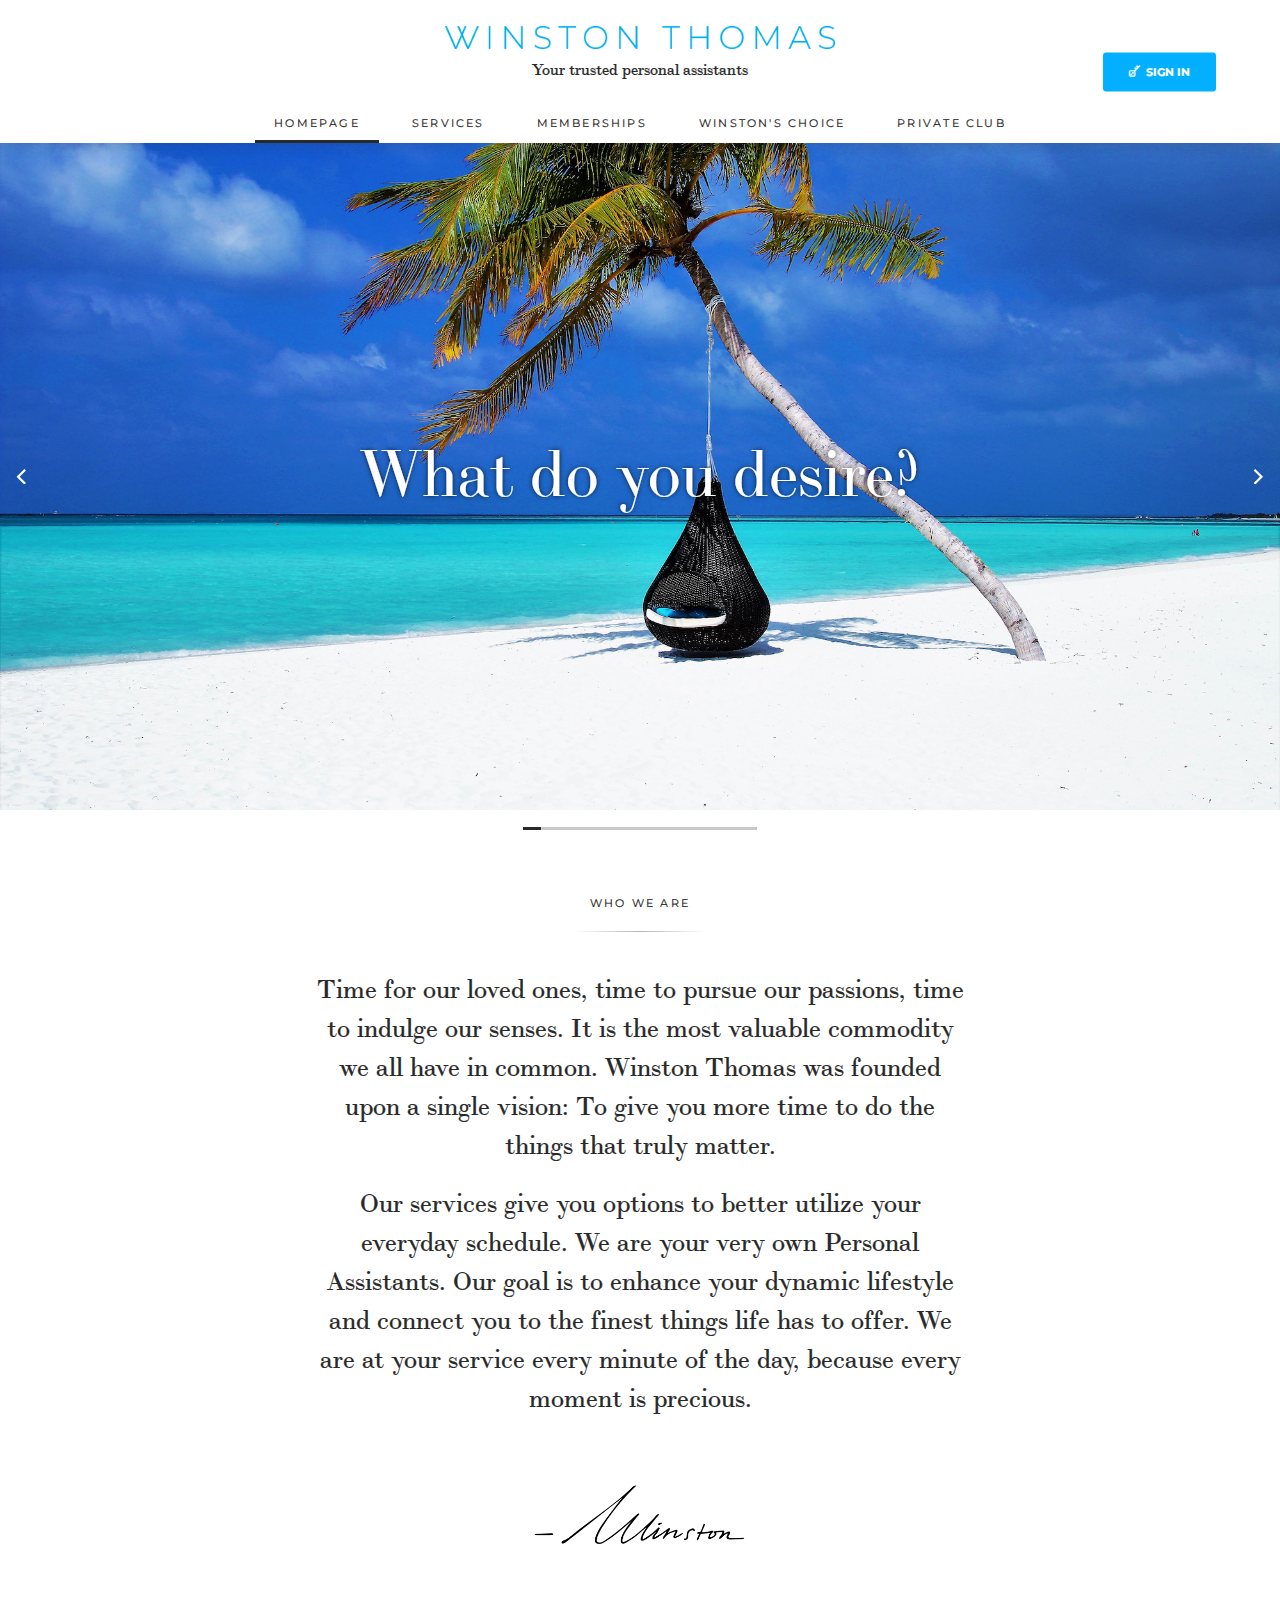
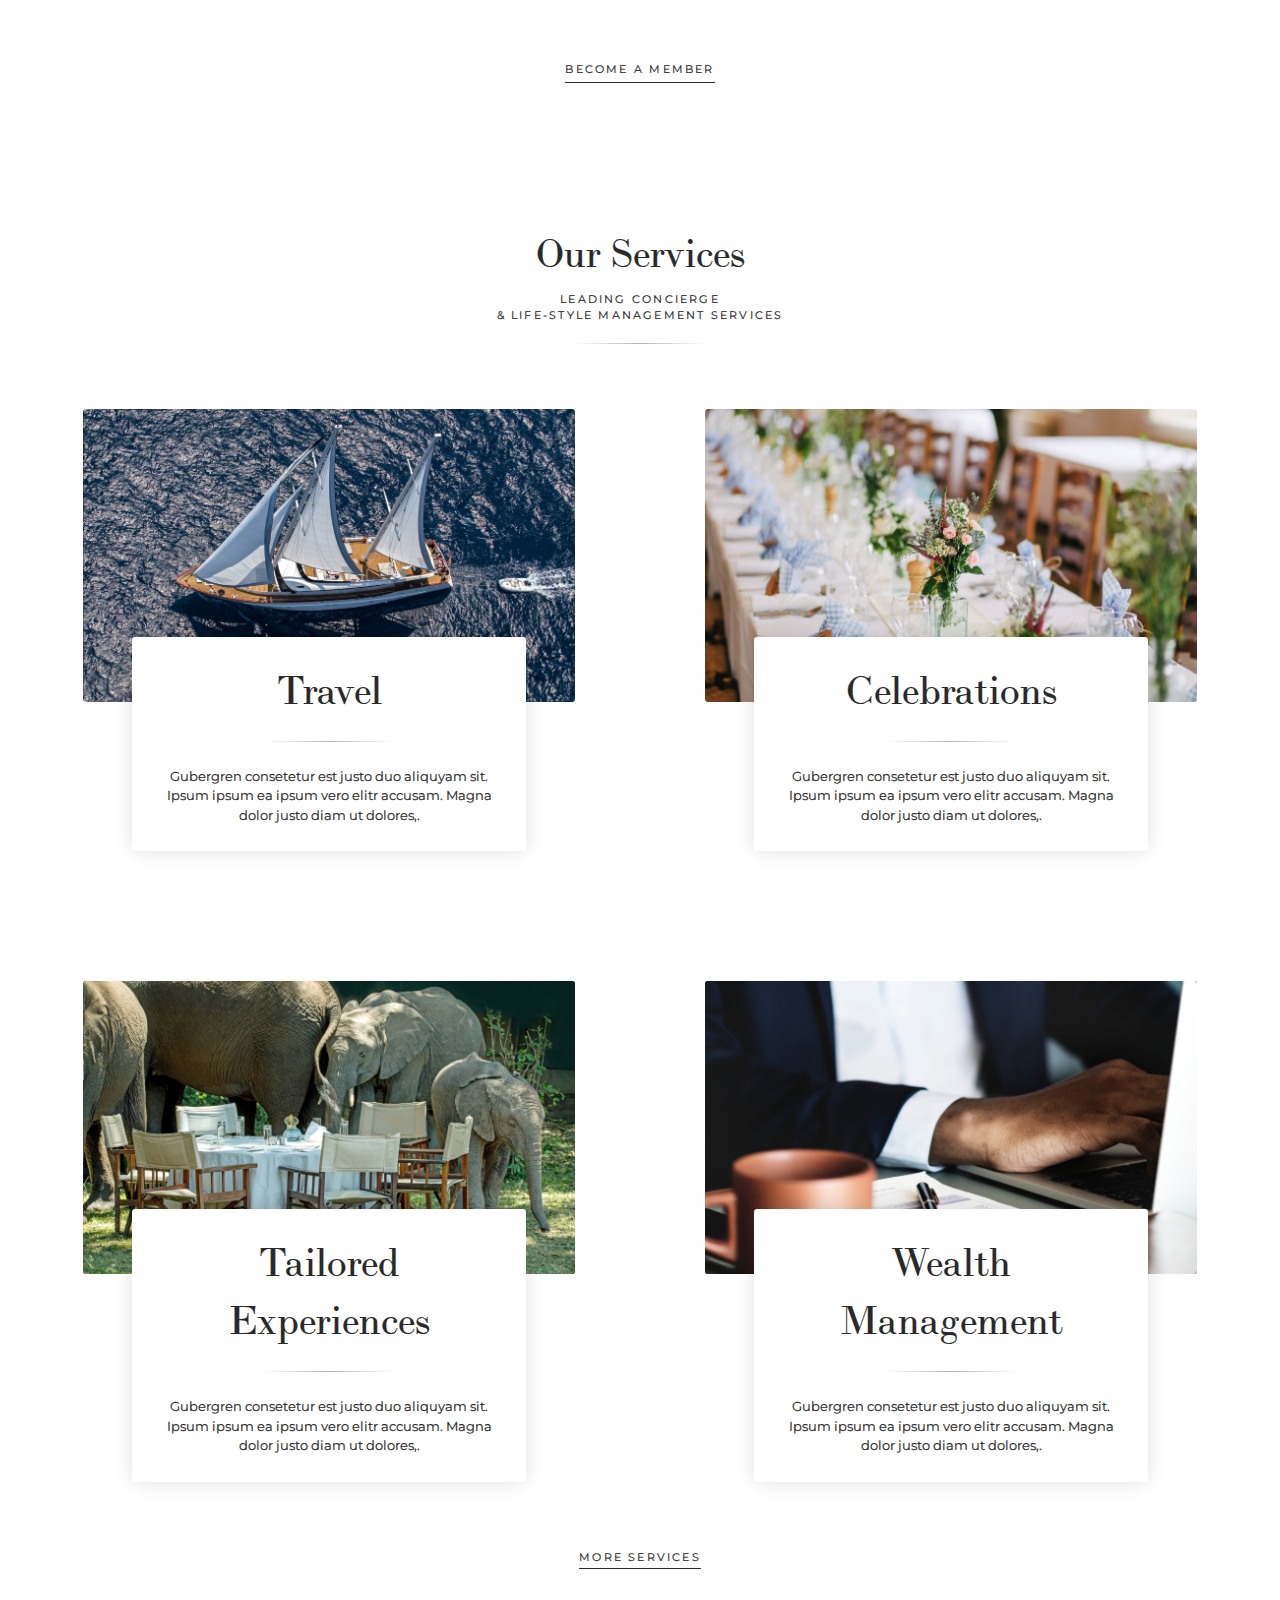
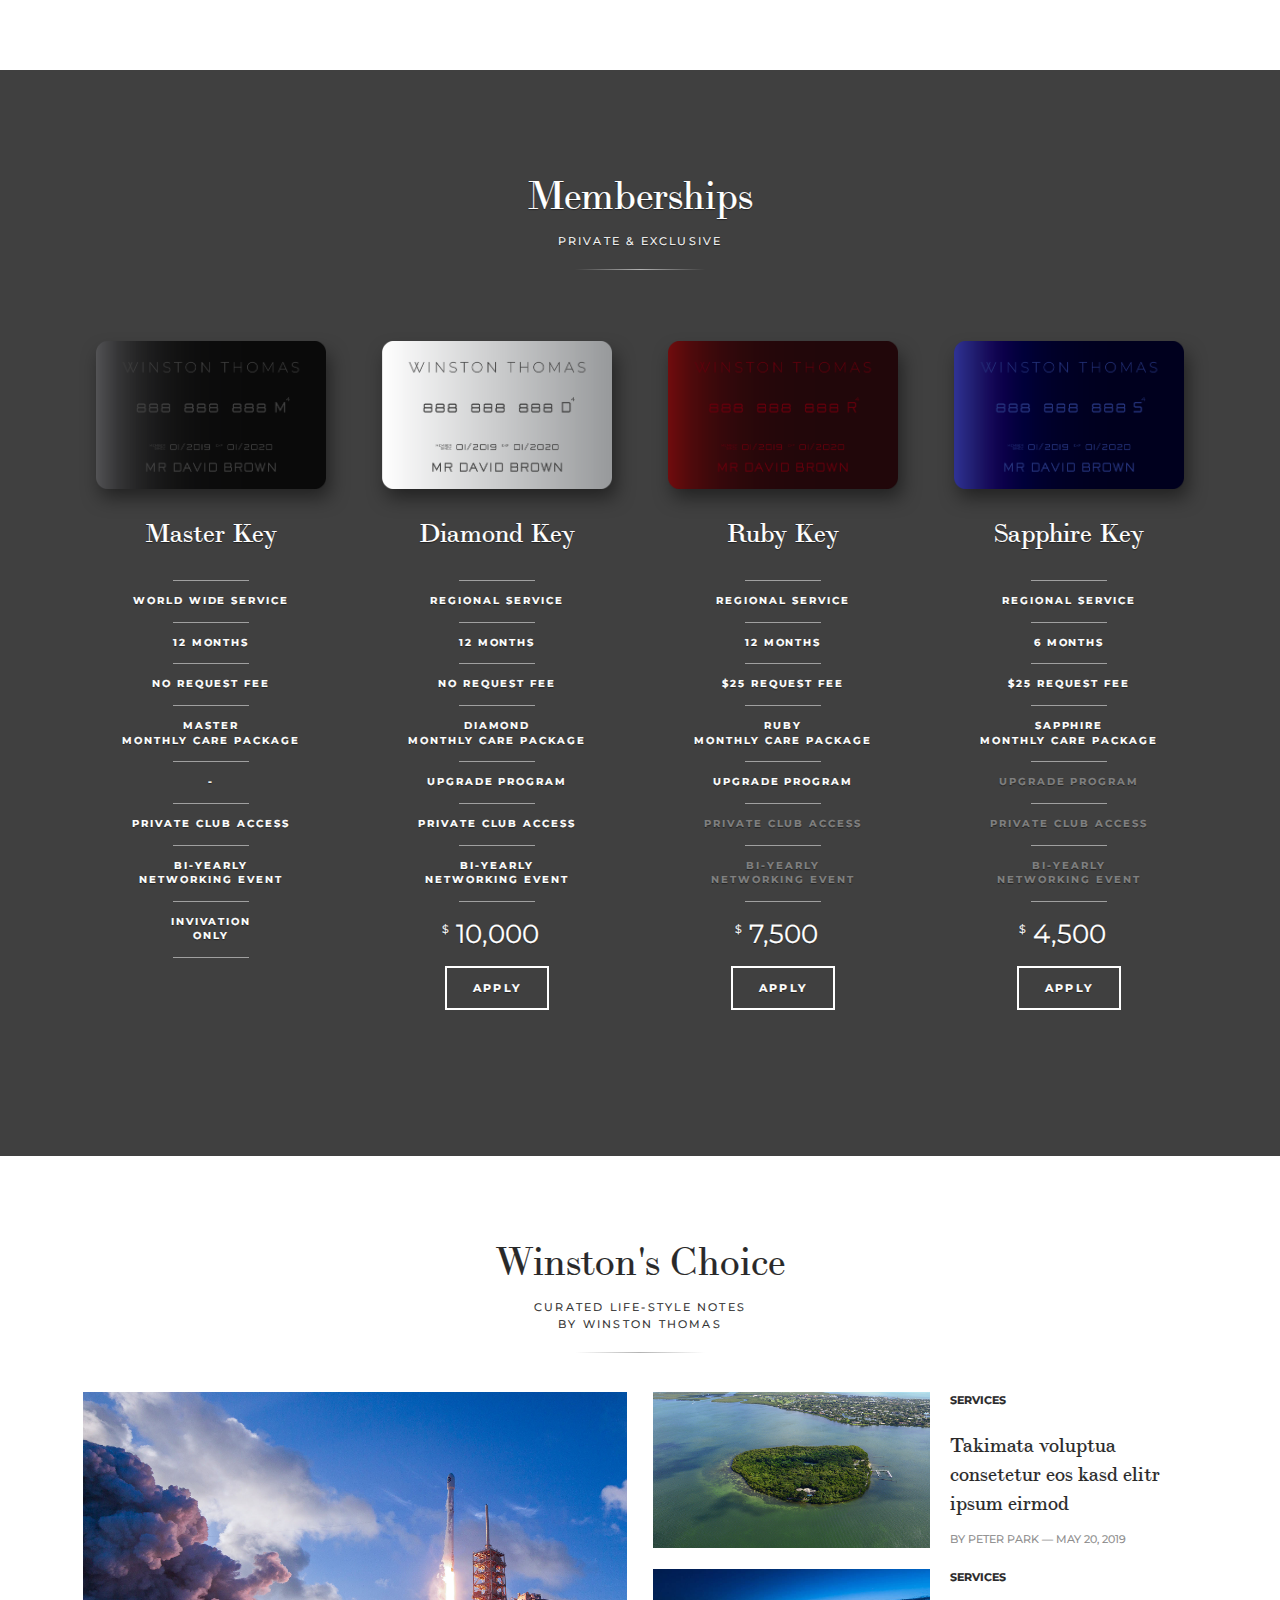
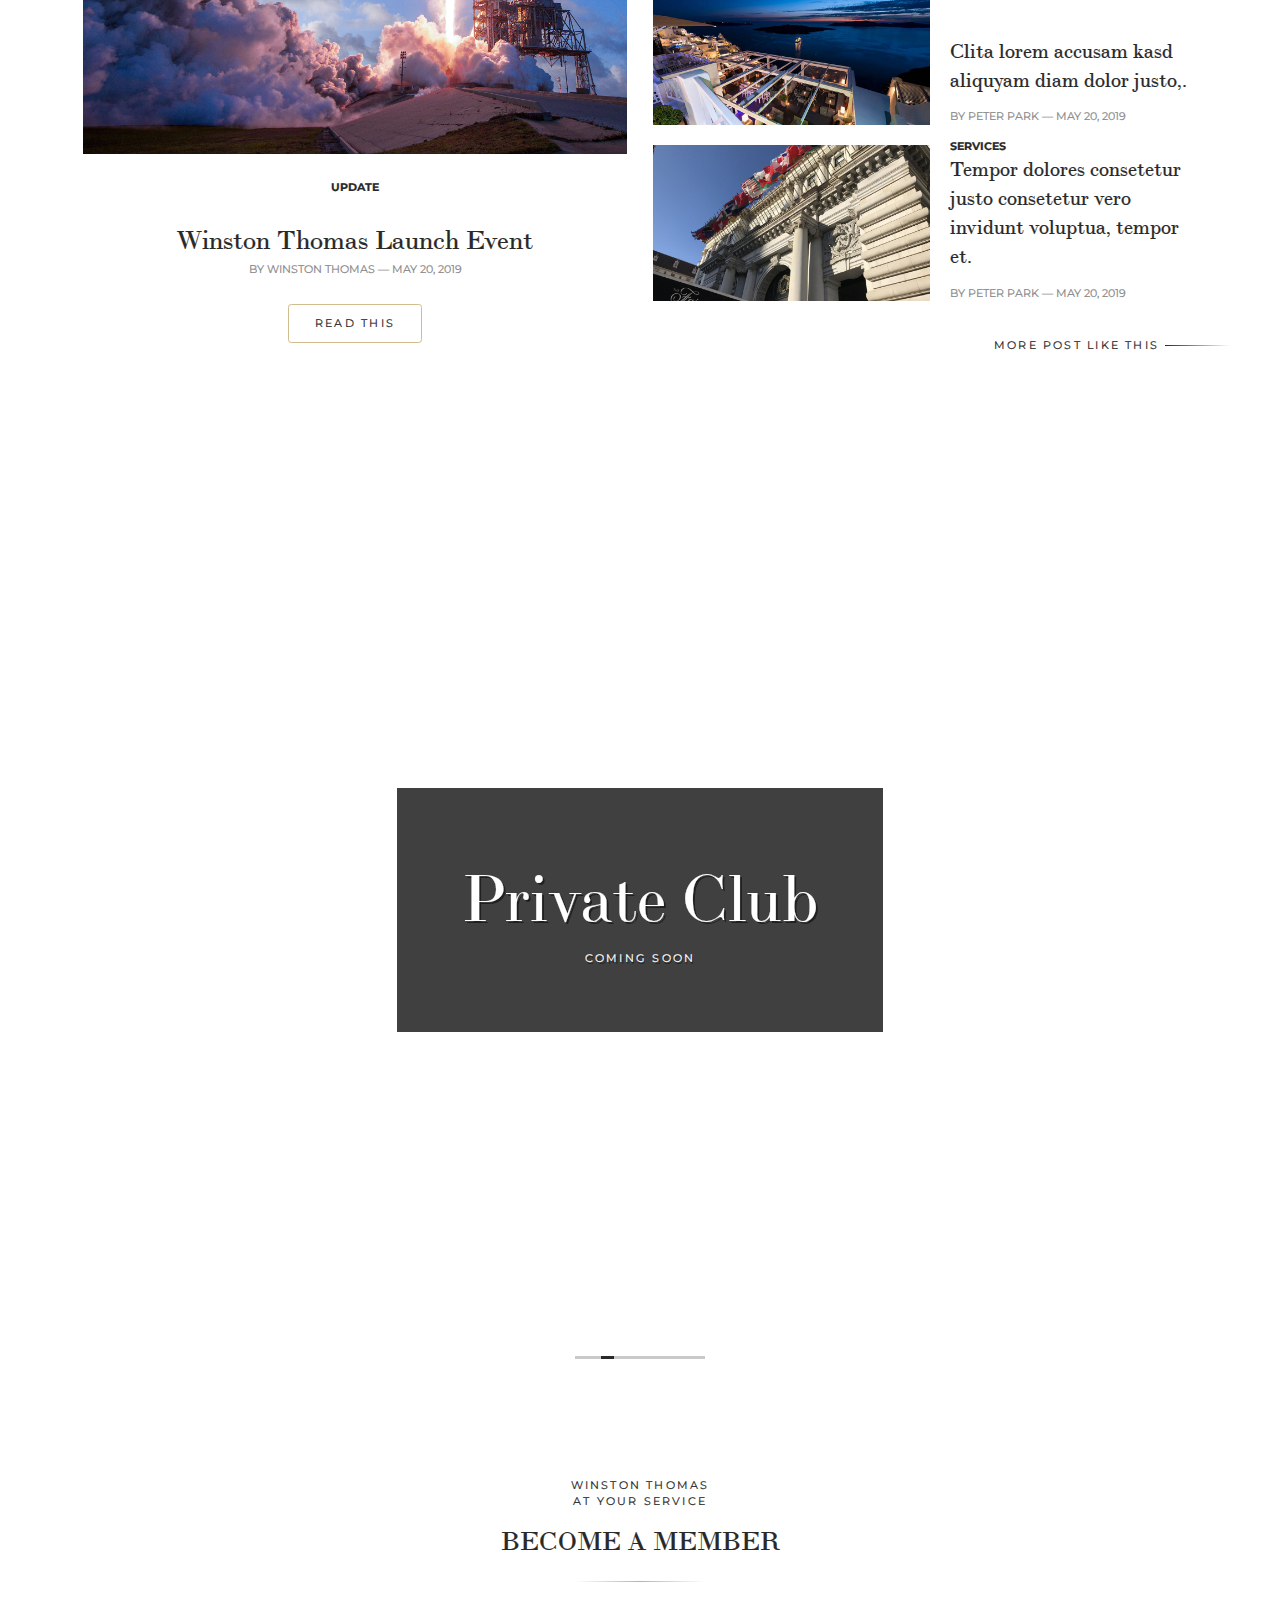
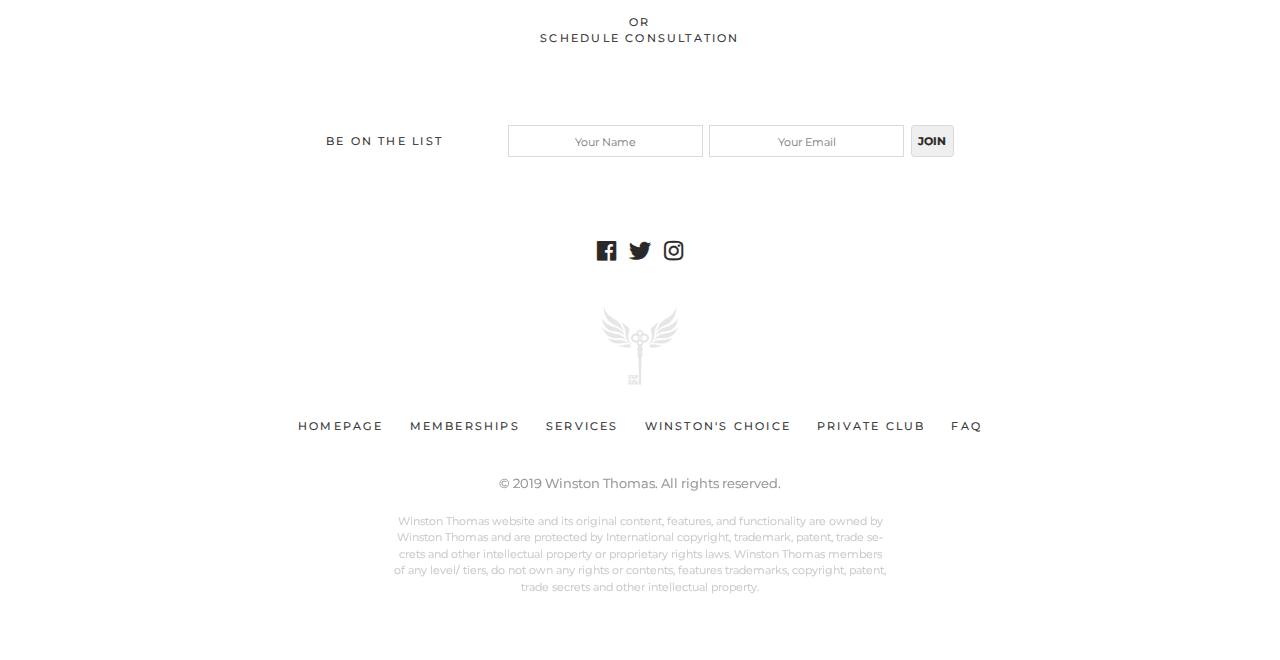
==== commit e76a50f3: "Friday" ====
--- a/peter.html
+++ b/peter.html
@@ -7,6 +7,8 @@
     <meta http-equiv="X-UA-Compatible" content="ie=edge">
     <title>Winston Thomas</title>
     <link rel="stylesheet" href="./style.css">
+
+    <link rel="shortcut icon" type="image/png" href="./favicon.png" />
 </head>
 
 <body class="peter logged-out">
@@ -45,10 +47,10 @@
                     </div>
                     <ul class="header--menu-primary">
                         <li class="header--menu-item is-active"><a href="#">Homepage</a></li>
-                        <li class="header--menu-item"><a href="#">Memberships</a></li>
-                        <li class="header--menu-item"><a href="#">Services</a></li>
-                        <li class="header--menu-item"><a href="#">Winston's Choice</a></li>
-                        <li class="header--menu-item"><a href="#">Private Club</a></li>
+                        <li class="header--menu-item"><a href="#services">Services</a></li>
+                        <li class="header--menu-item"><a href="#membership">Memberships</a></li>
+                        <li class="header--menu-item"><a href="#winstons-choice">Winston's Choice</a></li>
+                        <li class="header--menu-item"><a href="#private-club-peter">Private Club</a></li>
                     </ul>
                     <div class="header--menu-mobile-footer">
                         <ul class="header--menu-mobile-footer-social">
@@ -565,34 +567,34 @@
                 </div>
             </div>
             <div class="private-club-peter--carousel-item">
-                <img src="./img/private-club/01.jpg" alt="">
-            </div>
-            <div class="private-club-peter--carousel-item">
-                <img src="./img/private-club/02.jpg" alt="">
-            </div>
-            <div class="private-club-peter--carousel-item">
-                <img src="./img/private-club/03.jpg" alt="">
-            </div>
-            <div class="private-club-peter--carousel-item">
-                <img src="./img/private-club/04.jpg" alt="">
-            </div>
-            <div class="private-club-peter--carousel-item">
-                <img src="./img/private-club/05.jpg" alt="">
-            </div>
-            <div class="private-club-peter--carousel-item">
-                <img src="./img/private-club/06.jpg" alt="">
-            </div>
-            <div class="private-club-peter--carousel-item">
-                <img src="./img/private-club/07.jpg" alt="">
-            </div>
-            <div class="private-club-peter--carousel-item">
-                <img src="./img/private-club/08.jpg" alt="">
-            </div>
-            <div class="private-club-peter--carousel-item">
-                <img src="./img/private-club/09.jpg" alt="">
-            </div>
-            <div class="private-club-peter--carousel-item">
-                <img src="./img/private-club/10.jpg" alt="">
+                <img data-flickity-lazyload="./img/private-club/01.jpg" alt="">
+            </div>
+            <div class="private-club-peter--carousel-item">
+                <img data-flickity-lazyload="./img/private-club/02.jpg" alt="">
+            </div>
+            <div class="private-club-peter--carousel-item">
+                <img data-flickity-lazyload="./img/private-club/03.jpg" alt="">
+            </div>
+            <div class="private-club-peter--carousel-item">
+                <img data-flickity-lazyload="./img/private-club/04.jpg" alt="">
+            </div>
+            <div class="private-club-peter--carousel-item">
+                <img data-flickity-lazyload="./img/private-club/05.jpg" alt="">
+            </div>
+            <div class="private-club-peter--carousel-item">
+                <img data-flickity-lazyload="./img/private-club/06.jpg" alt="">
+            </div>
+            <div class="private-club-peter--carousel-item">
+                <img data-flickity-lazyload="./img/private-club/07.jpg" alt="">
+            </div>
+            <div class="private-club-peter--carousel-item">
+                <img data-flickity-lazyload="./img/private-club/08.jpg" alt="">
+            </div>
+            <div class="private-club-peter--carousel-item">
+                <img data-flickity-lazyload="./img/private-club/09.jpg" alt="">
+            </div>
+            <div class="private-club-peter--carousel-item">
+                <img data-flickity-lazyloads="./img/private-club/10.jpg" alt="">
             </div>
         </div>
     </section>
--- a/style.css
+++ b/style.css
@@ -431,6 +431,7 @@
   -webkit-font-smoothing: antialiased;
   -moz-osx-font-smoothing: grayscale;
   -webkit-text-stroke-width: 0.2px;
+  scroll-behavior: smooth;
 }
 
 body {
@@ -981,7 +982,7 @@
   width: 30rem;
   -webkit-transform: scale(0.75);
           transform: scale(0.75);
-  margin: 1rem 0;
+  margin: 1rem auto;
   -webkit-transition: all .25s, max-height .5s;
   transition: all .25s, max-height .5s;
 }
@@ -992,7 +993,7 @@
         flex-shrink: 0;
     -webkit-transform: scale(1);
             transform: scale(1);
-    margin: 2rem 0;
+    margin: 2rem auto;
   }
 }
 
@@ -1331,7 +1332,7 @@
 }
 
 #header.is-scroll .header--logo {
-  margin: 0;
+  margin: 0 auto;
   -webkit-transform: scale(0.75);
           transform: scale(0.75);
 }
@@ -2387,13 +2388,13 @@
 }
 
 .peter h5 {
-  font-size: .75rem;
+  font-size: .85rem;
   font-weight: normal;
   letter-spacing: .2em;
 }
 
 .peter .small-text {
-  font-size: .75rem;
+  font-size: .85rem;
   font-weight: normal;
   font-family: "Montserrat", sans-serif;
   text-transform: uppercase;
@@ -2430,7 +2431,7 @@
 }
 
 .peter .header--menu-wrapper > ul .header--menu-item {
-  font-size: .75rem;
+  font-size: .85rem;
   font-weight: normal;
   font-family: "Montserrat", sans-serif;
   text-transform: uppercase;
@@ -2439,7 +2440,7 @@
 }
 
 .peter .footer--menu-item {
-  font-size: .75rem;
+  font-size: .85rem;
   font-weight: normal;
   font-family: "Montserrat", sans-serif;
   text-transform: uppercase;
@@ -2468,7 +2469,7 @@
   width: 100%;
   height: 100%;
   color: white;
-  background-color: rgba(204, 204, 204, 0.25);
+  background-color: rgba(0, 0, 0, 0);
 }
 
 .peter .hero--carousel-content h1 {
@@ -2487,7 +2488,7 @@
 }
 
 .peter .intro--menu-link {
-  font-size: .75rem;
+  font-size: .85rem;
   font-weight: normal;
   font-family: "Montserrat", sans-serif;
   text-transform: uppercase;
@@ -2510,6 +2511,7 @@
 
 .peter .services--more {
   margin-top: 5rem;
+  text-align: center;
 }
 
 .peter #testimonial {
@@ -2518,17 +2520,20 @@
 }
 
 .peter #membership {
-  padding-bottom: 5rem !important;
-  background-image: -webkit-gradient(linear, left top, left bottom, from(rgba(0, 0, 0, 0))), url("./img/membership/background.jpg");
-  background-image: linear-gradient(rgba(0, 0, 0, 0)), url("./img/membership/background.jpg");
-  background-size: cover;
-  background-attachment: fixed;
+  padding-top: 7.5rem !important;
+  padding-bottom: 10rem !important;
+  background-color: #404040;
   color: white;
   text-shadow: 0 1px 1px rgba(0, 0, 0, 0.5);
 }
 
+.peter #membership .row {
+  margin-top: 2.5rem;
+}
+
 @media (min-width: 992px) {
   .peter #membership {
+    background-size: cover;
     background-attachment: scroll;
   }
 }
@@ -2581,13 +2586,14 @@
 
 .peter #membership .membership--item-info ul li {
   color: unset;
-  font-size: .75rem;
+  font-size: .85rem;
   font-weight: normal;
   font-family: "Montserrat", sans-serif;
   text-transform: uppercase;
   line-height: 1.5;
   letter-spacing: .2em;
   font-weight: bold;
+  font-size: .75rem;
 }
 
 .peter #membership .membership--item-info ul li::before {
@@ -2595,7 +2601,7 @@
 }
 
 .peter #membership .membership--item-info ul li.is-disabled {
-  color: #bfbfbf;
+  color: gray;
 }
 
 .peter #membership .membership--item-fee {
@@ -2607,7 +2613,7 @@
 }
 
 .peter #membership .membership--item-apply {
-  font-size: .75rem;
+  font-size: .85rem;
   font-weight: normal;
   font-family: "Montserrat", sans-serif;
   text-transform: uppercase;
@@ -2701,6 +2707,10 @@
   font-family: "Montserrat", sans-serif;
 }
 
+.peter #footer {
+  padding-top: 0 !important;
+}
+
 .peter .footer--outer::after {
   display: none;
 }
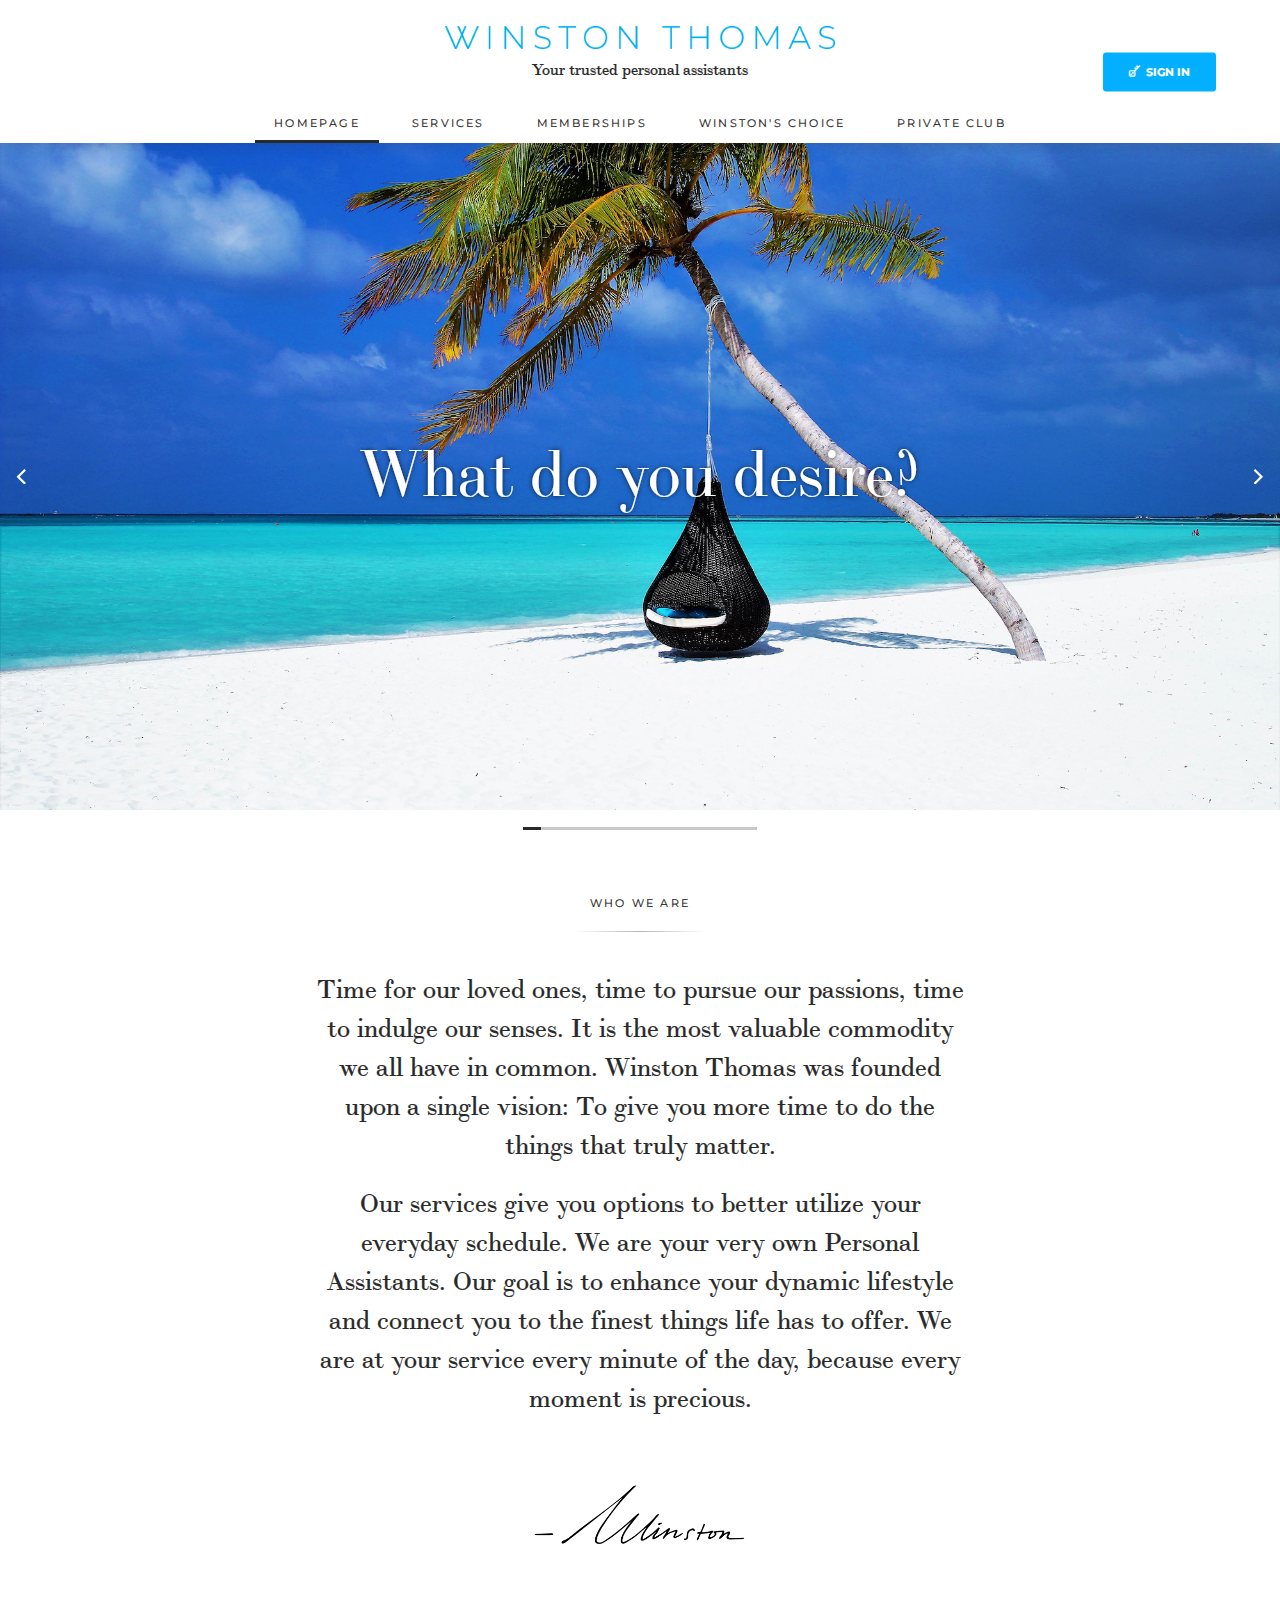
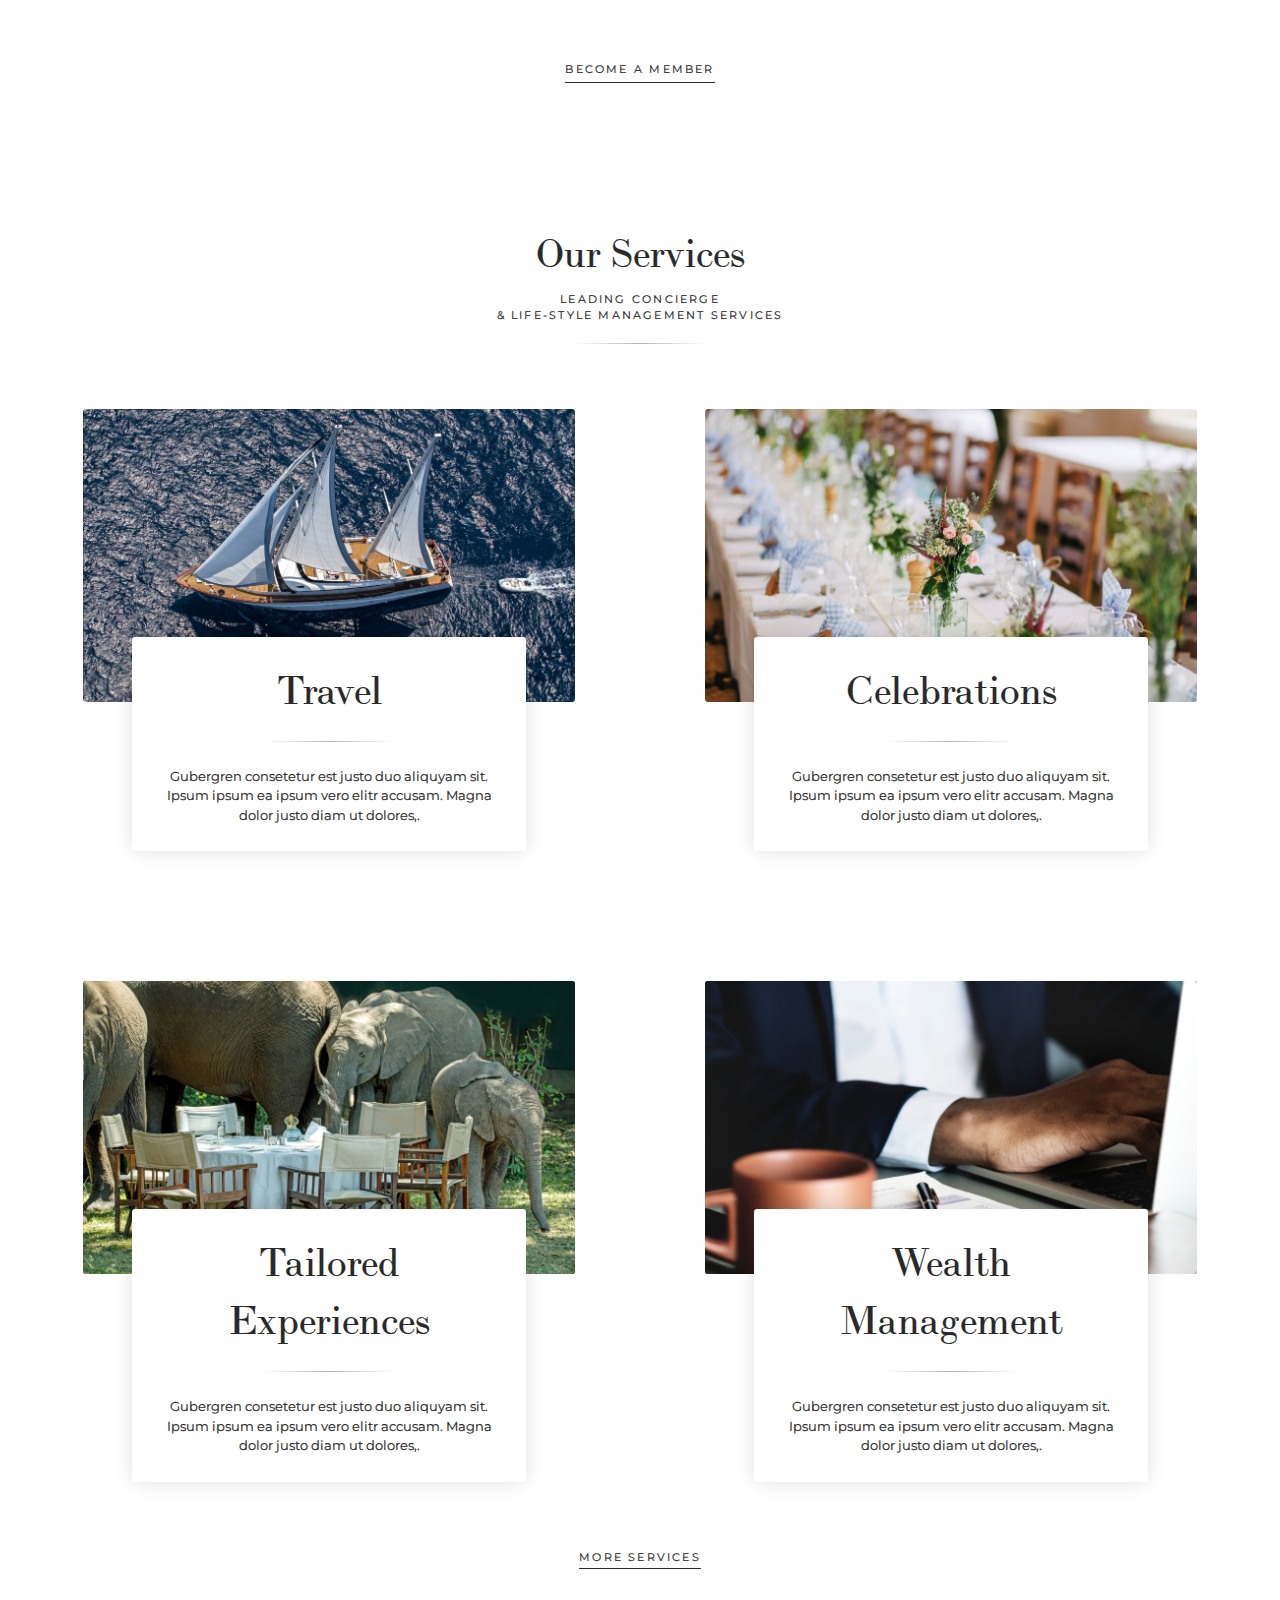
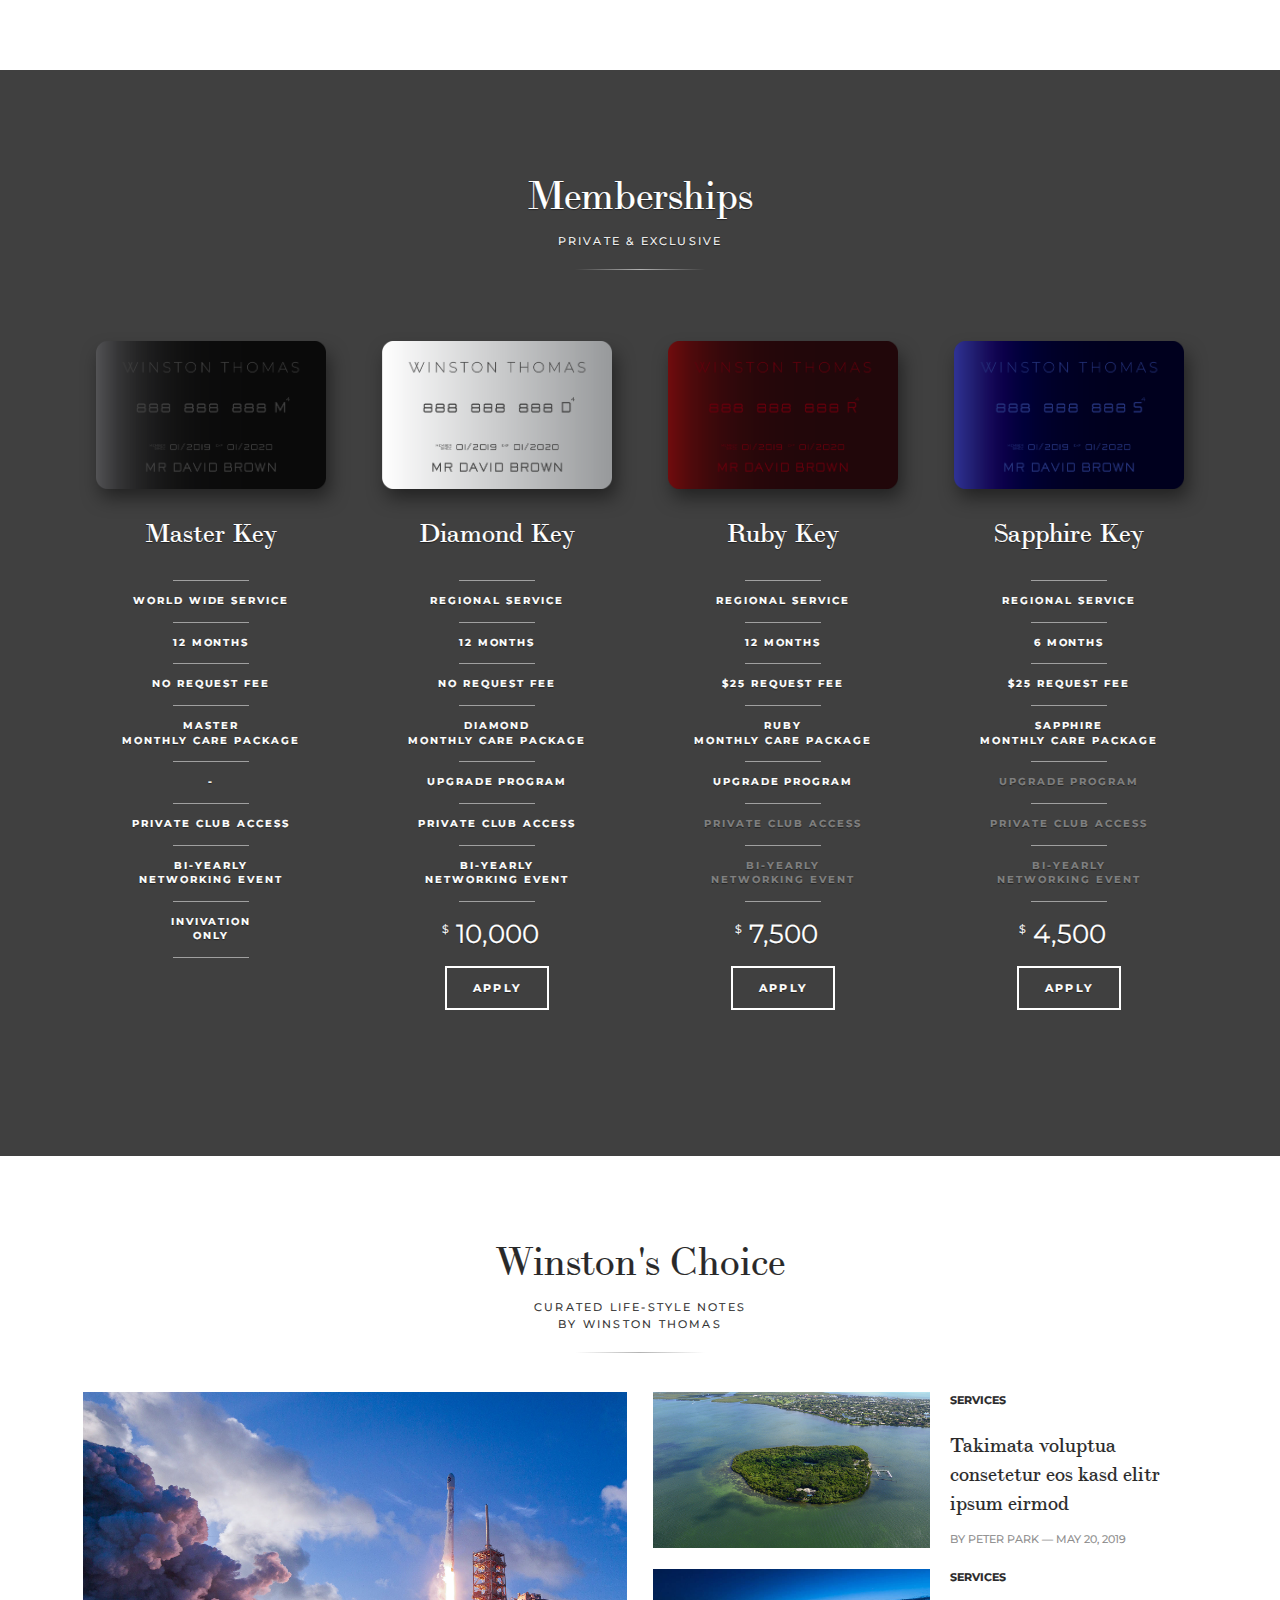
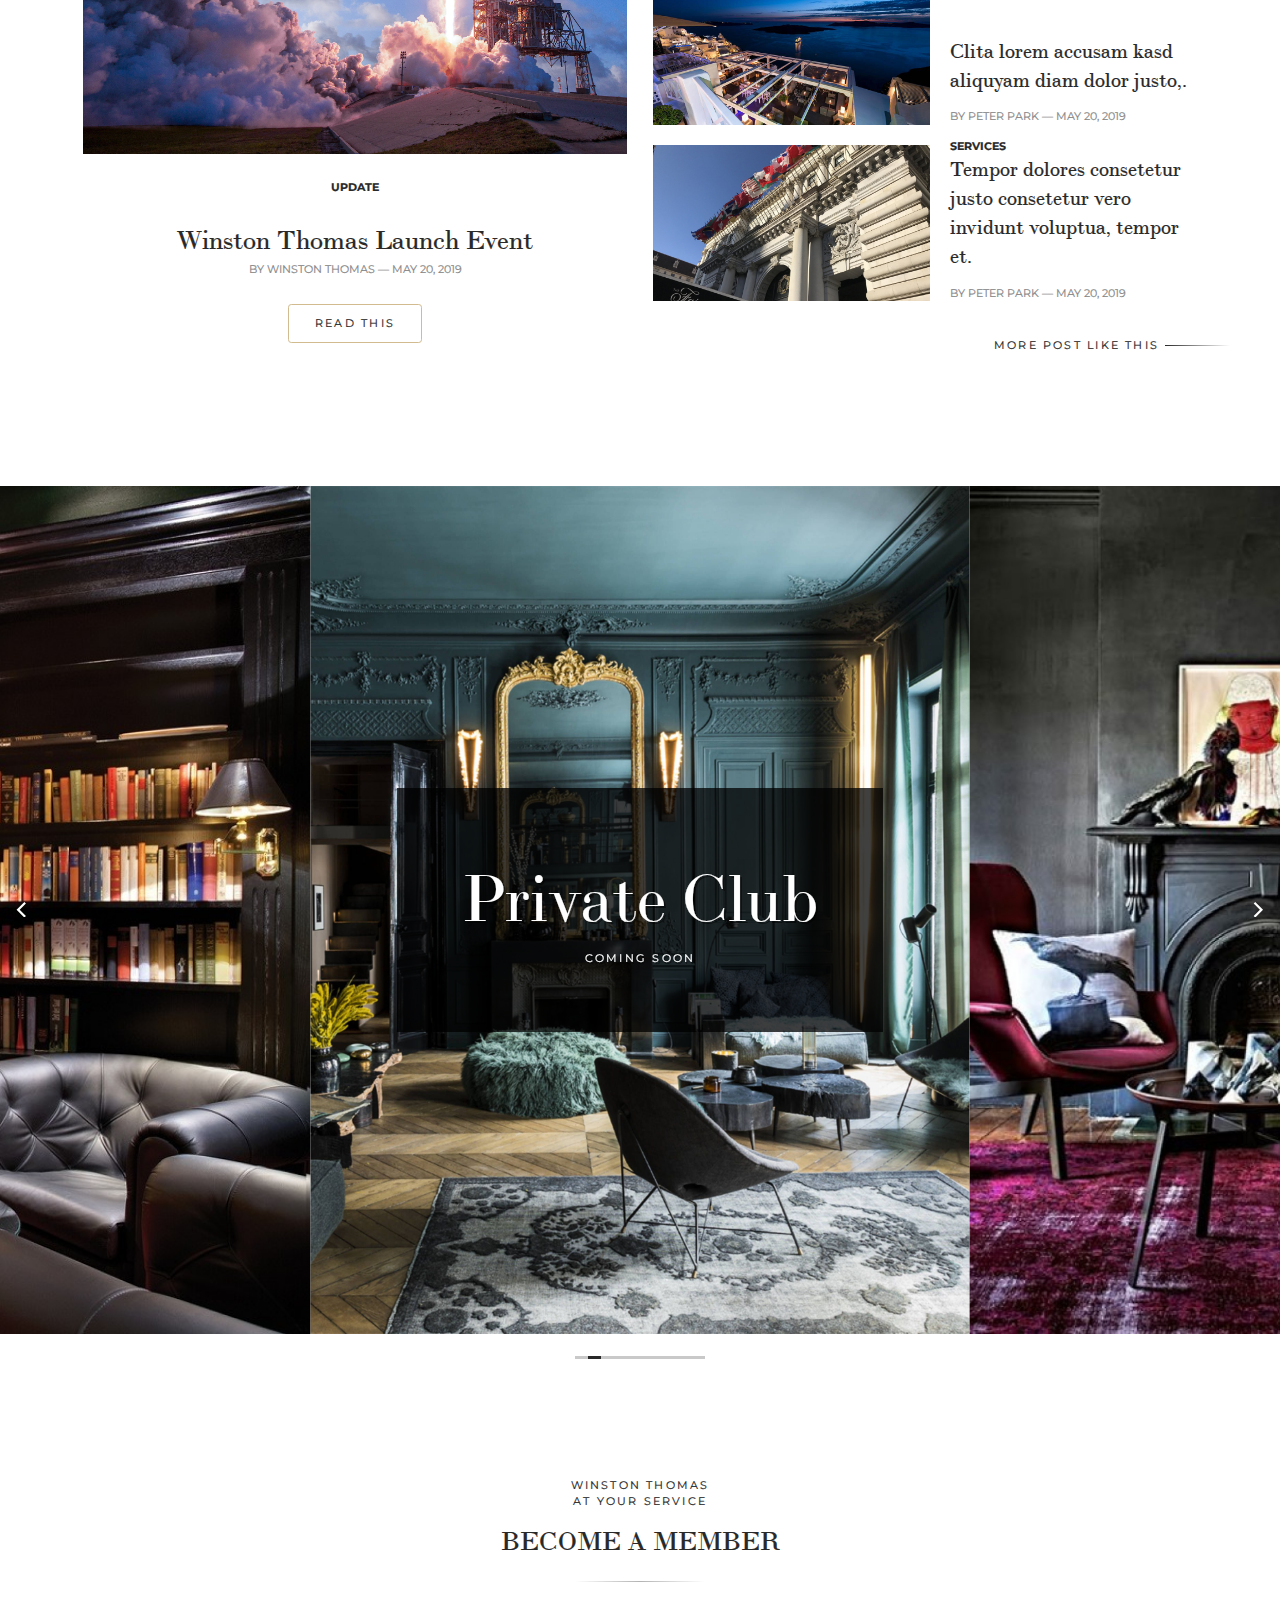
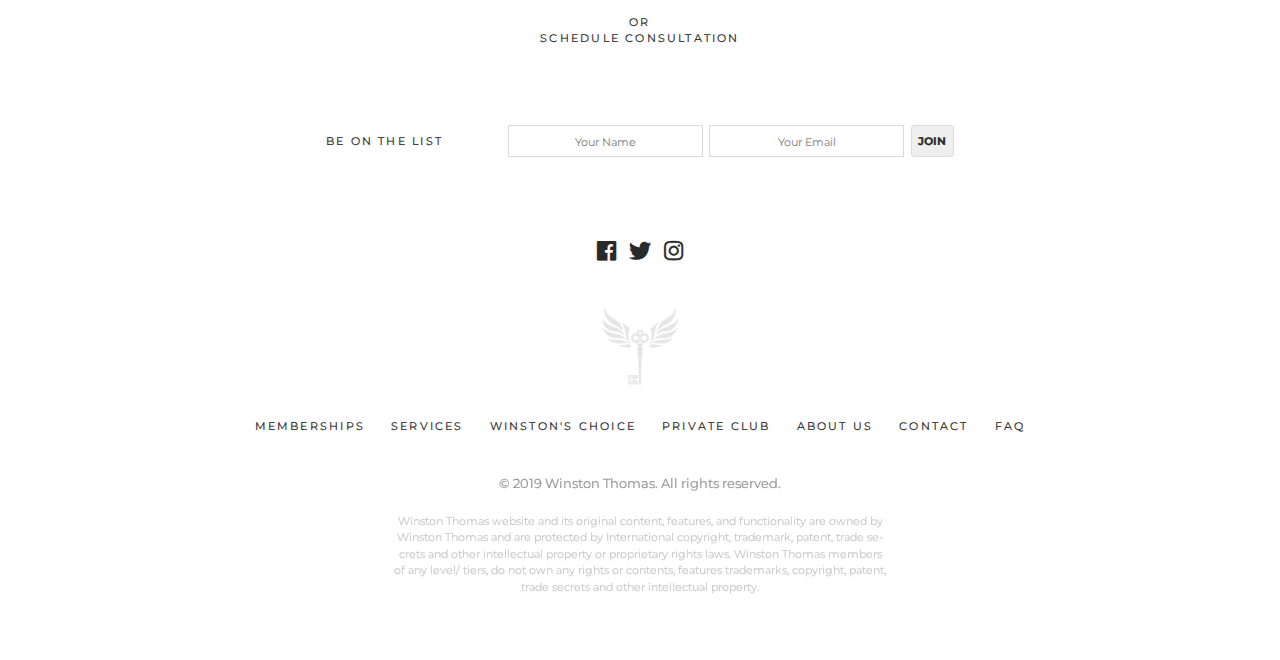
==== commit 4d287d1c: "Friyay" ====
--- a/peter.html
+++ b/peter.html
@@ -639,11 +639,12 @@
                 </ul>
                 <img src="./img/winston-thomas-key-logo.svg" class="footer--logo">
                 <ul class="footer--menu">
-                    <li class="footer--menu-item is-active"><a href="#">Homepage</a></li>
                     <li class="footer--menu-item"><a href="#">Memberships</a></li>
                     <li class="footer--menu-item"><a href="#">Services</a></li>
                     <li class="footer--menu-item"><a href="#">Winston's Choice</a></li>
                     <li class="footer--menu-item"><a href="#">Private Club</a></li>
+                    <li class="footer--menu-item"><a href="#">About Us</a></li>
+                    <li class="footer--menu-item"><a href="#">Contact</a></li>
                     <li class="footer--menu-item"><a href="#">FAQ</a></li>
                 </ul>
             </div>
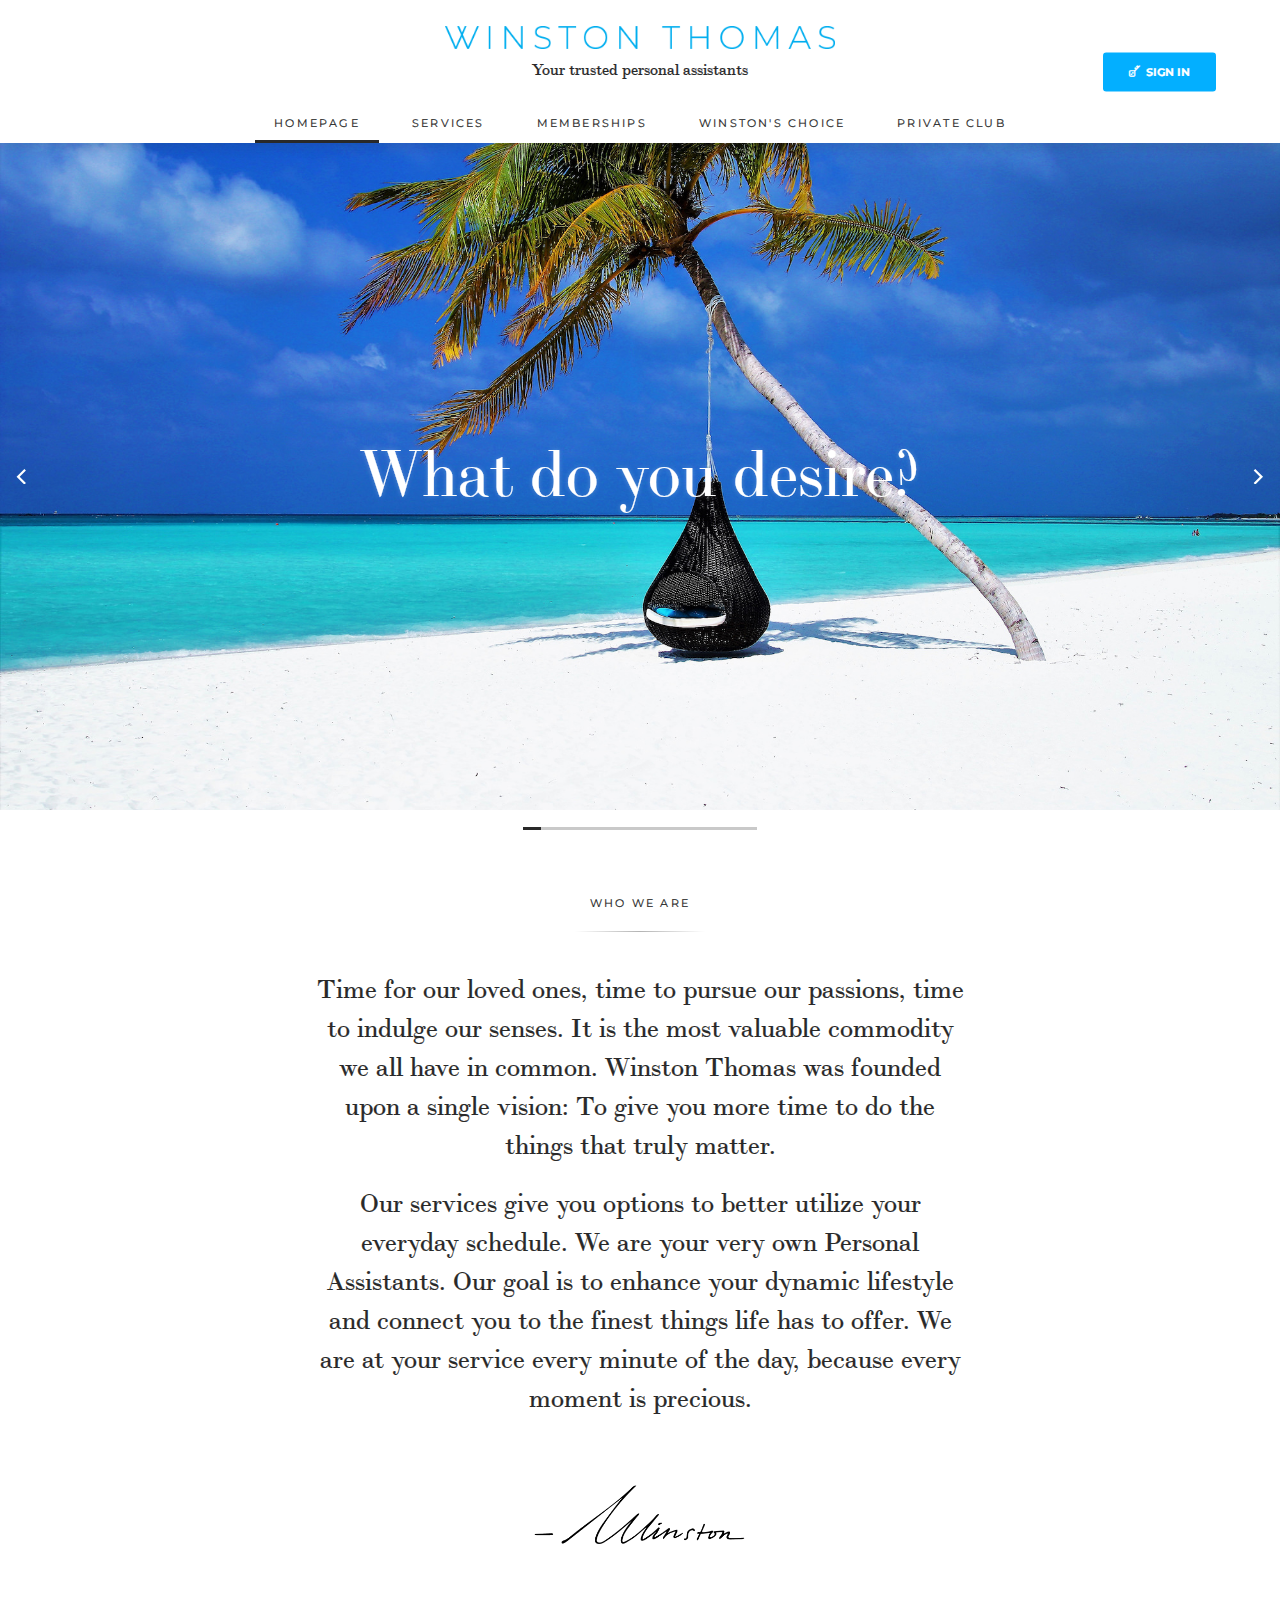
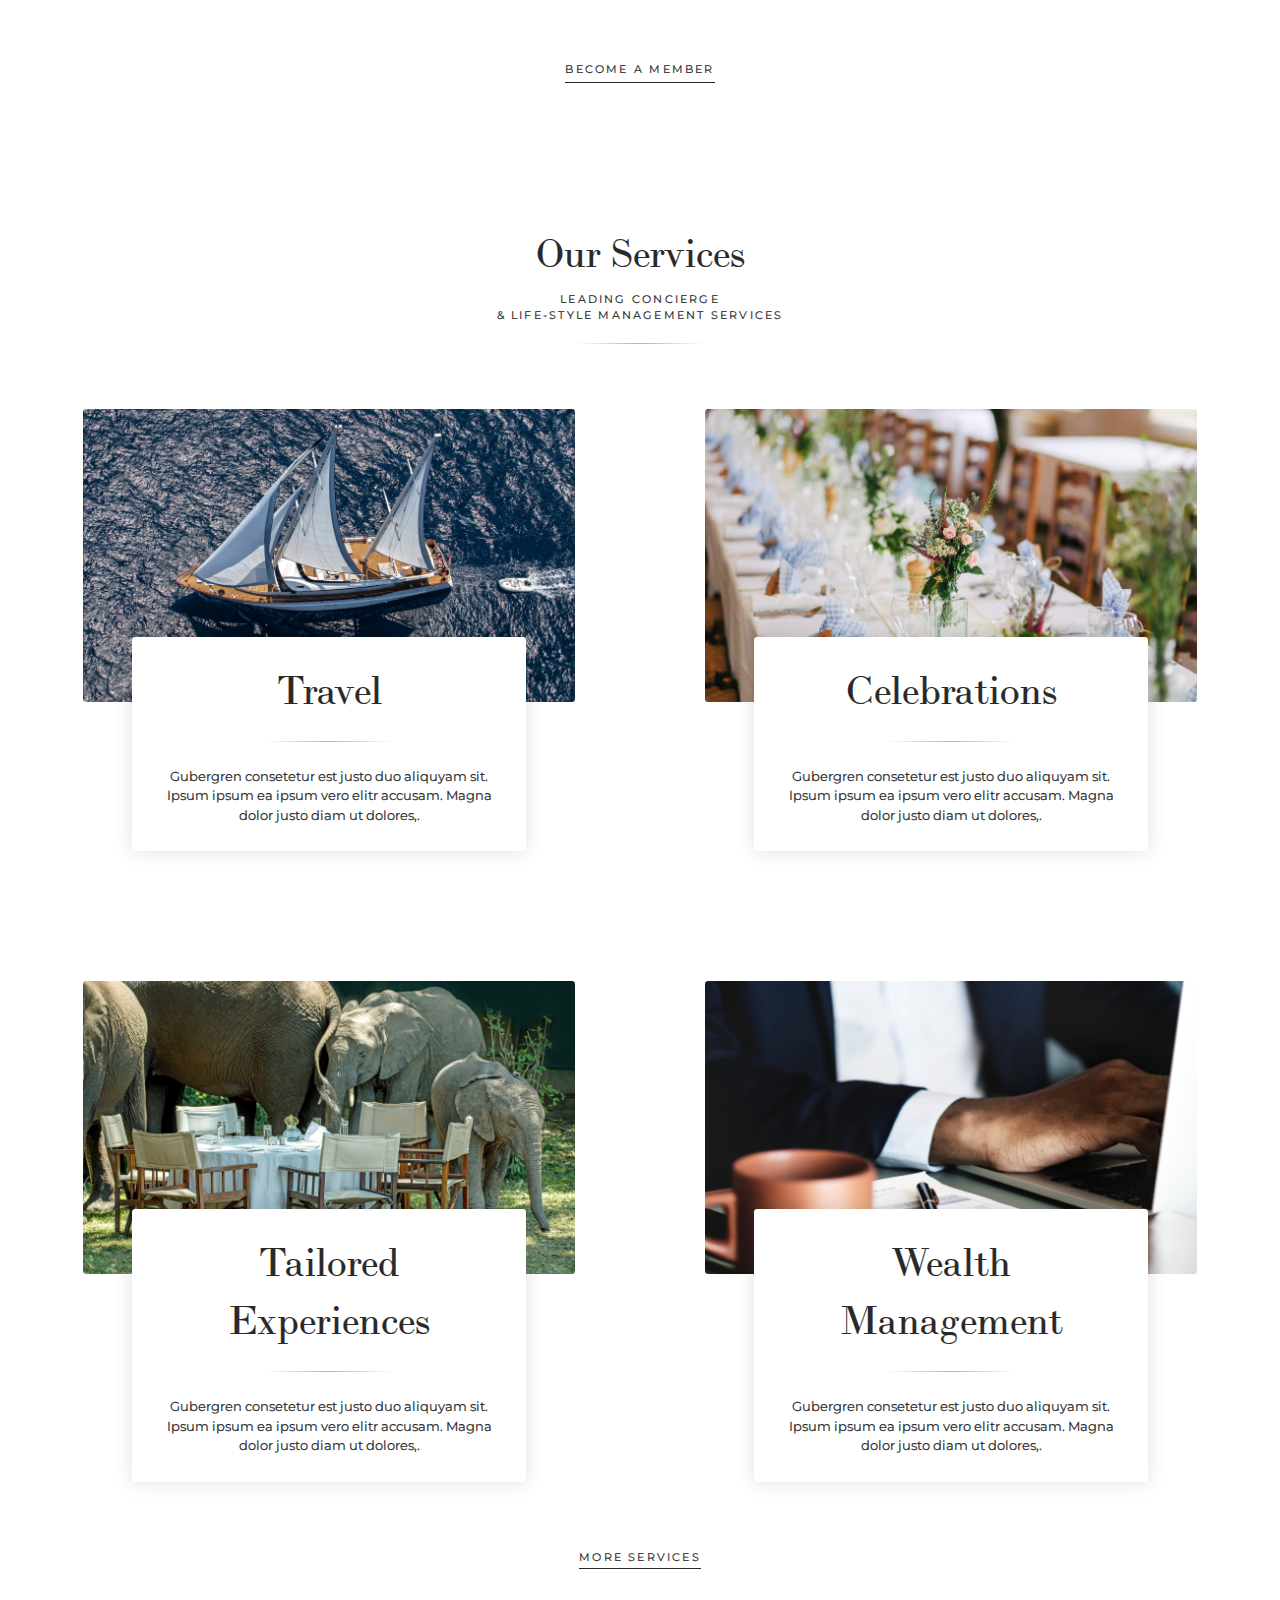
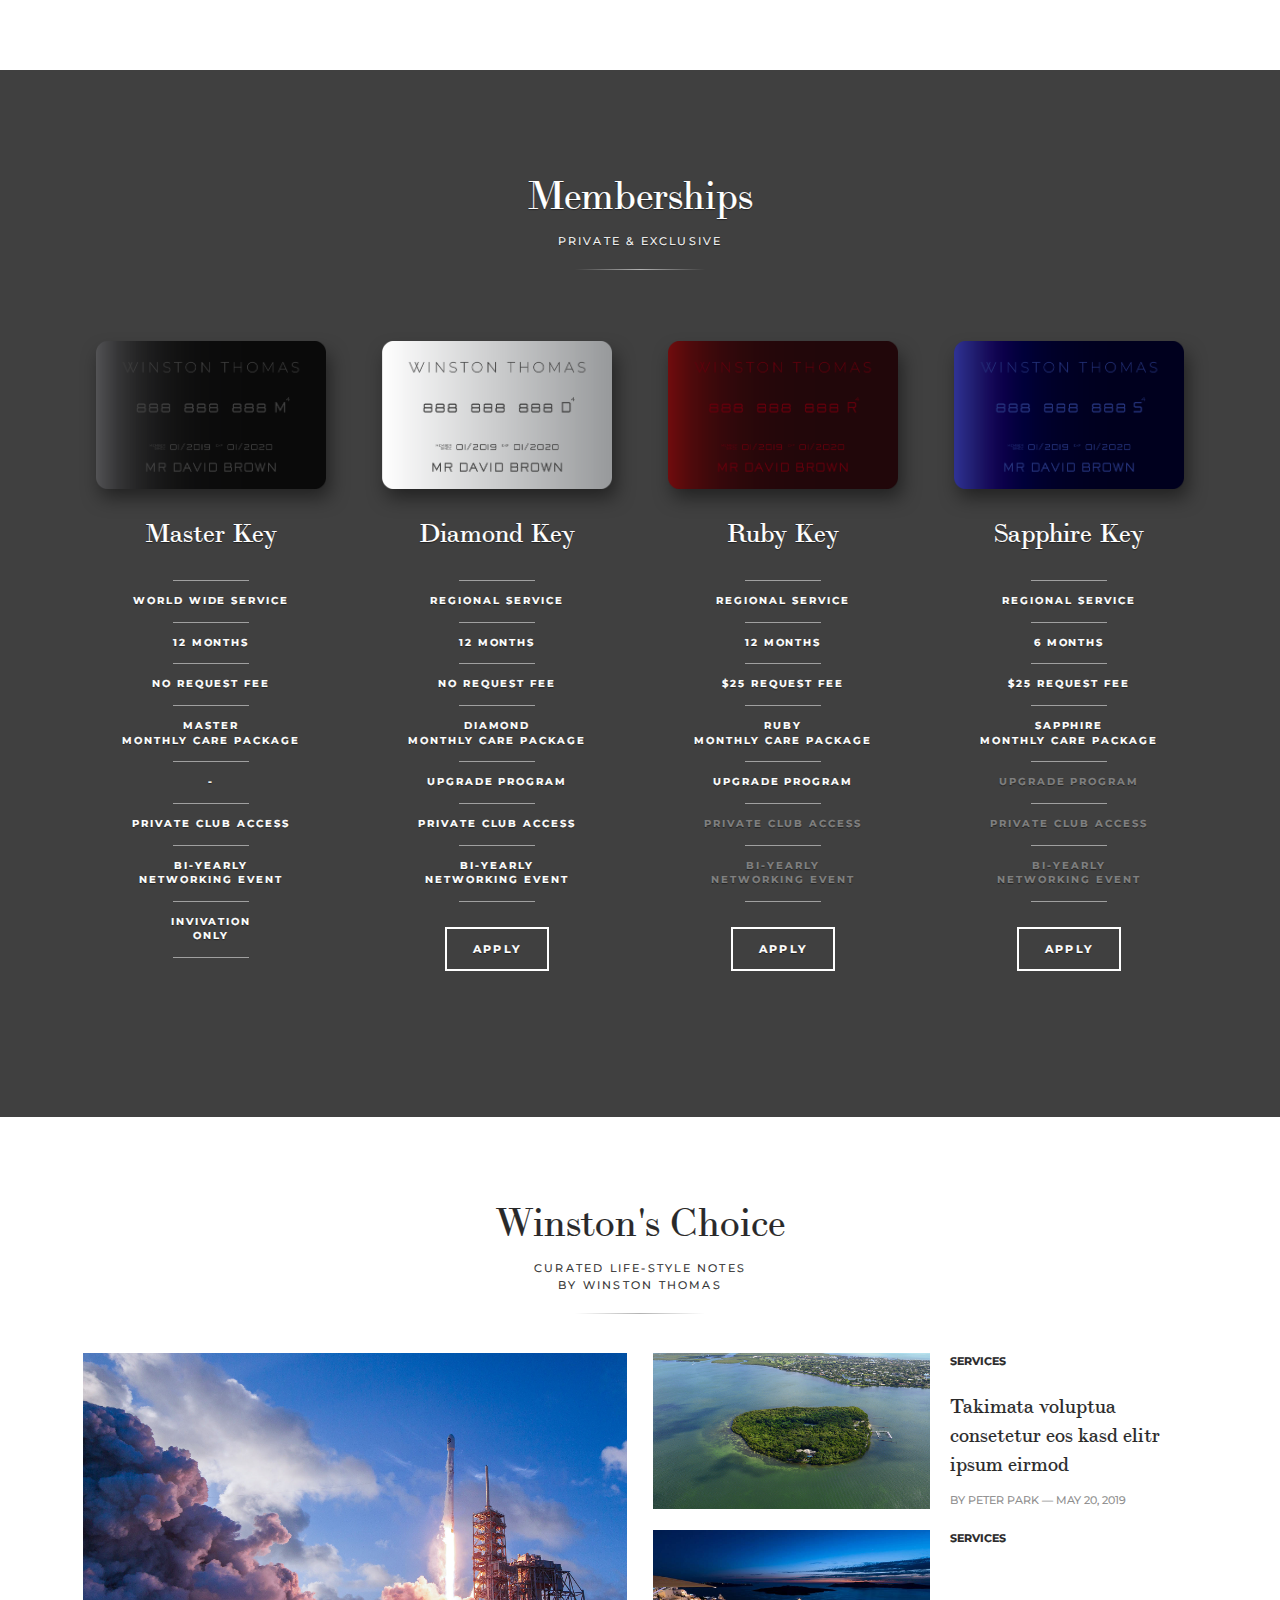
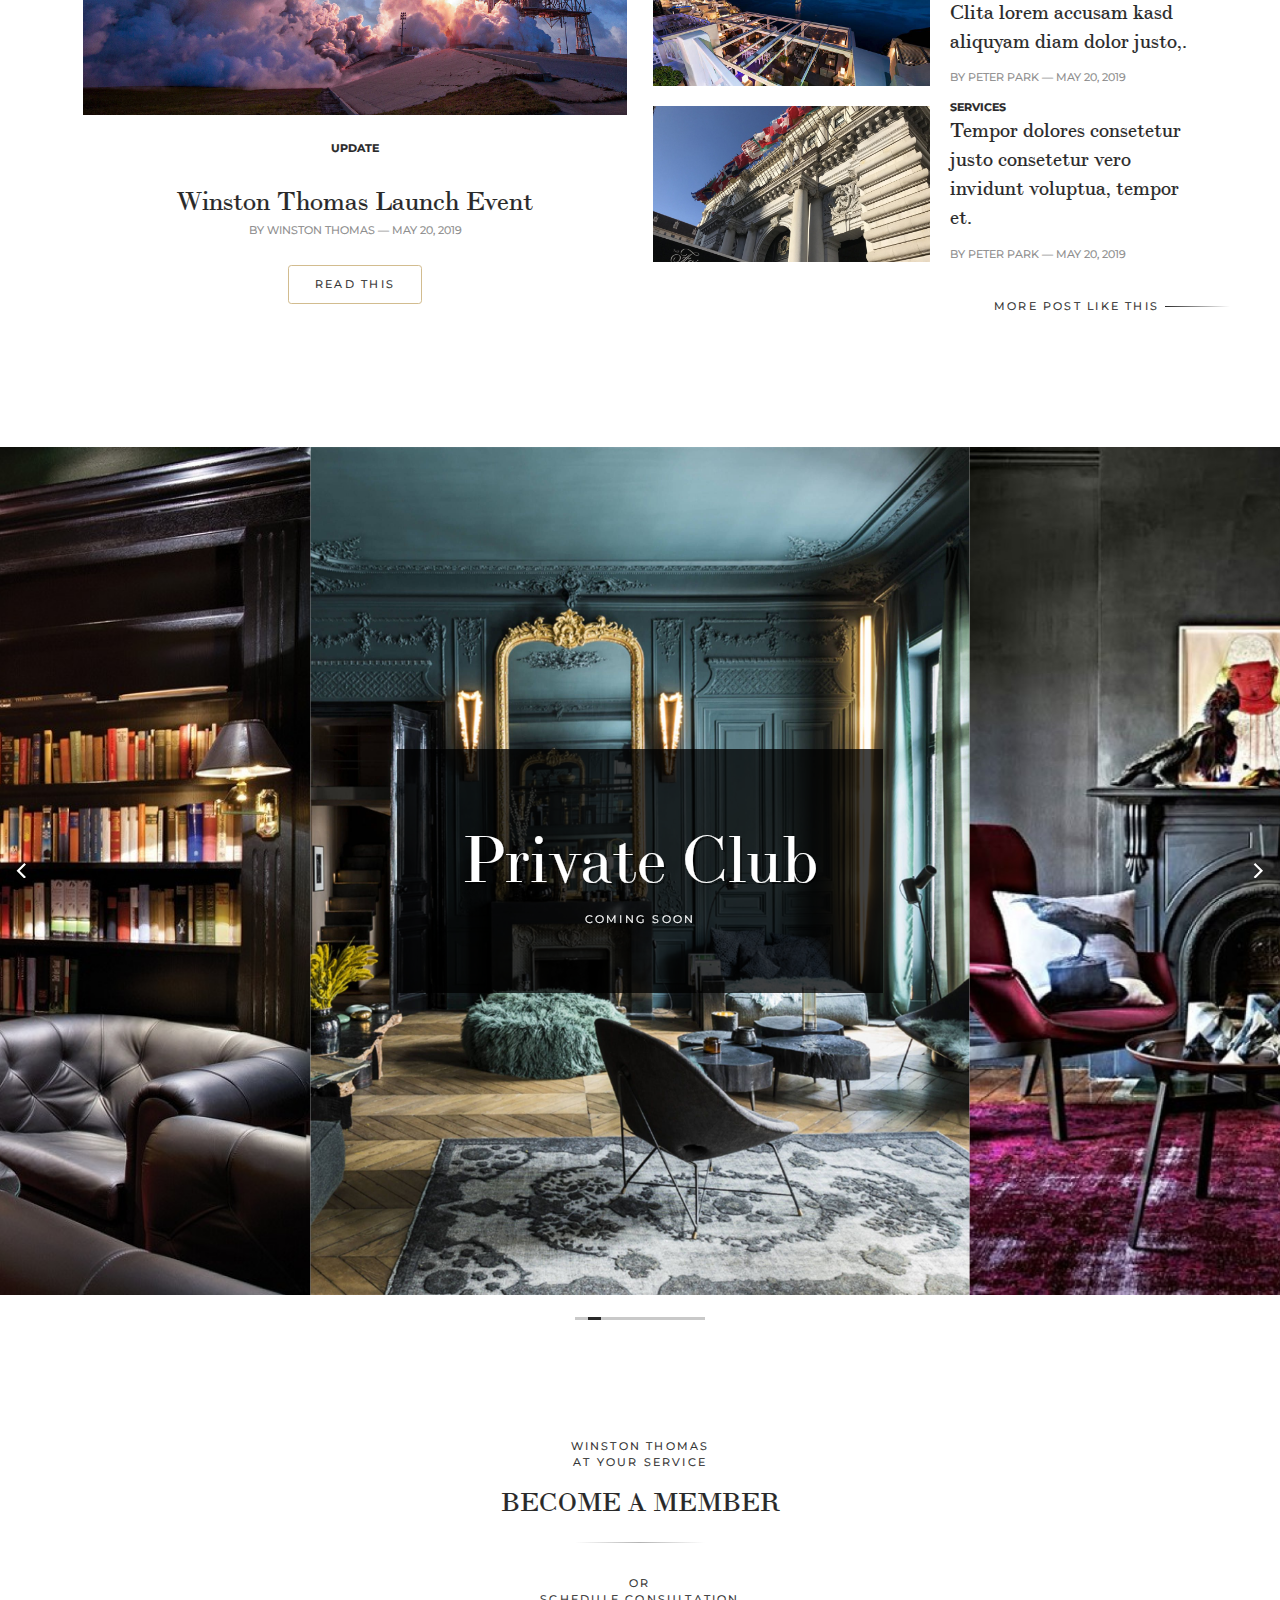
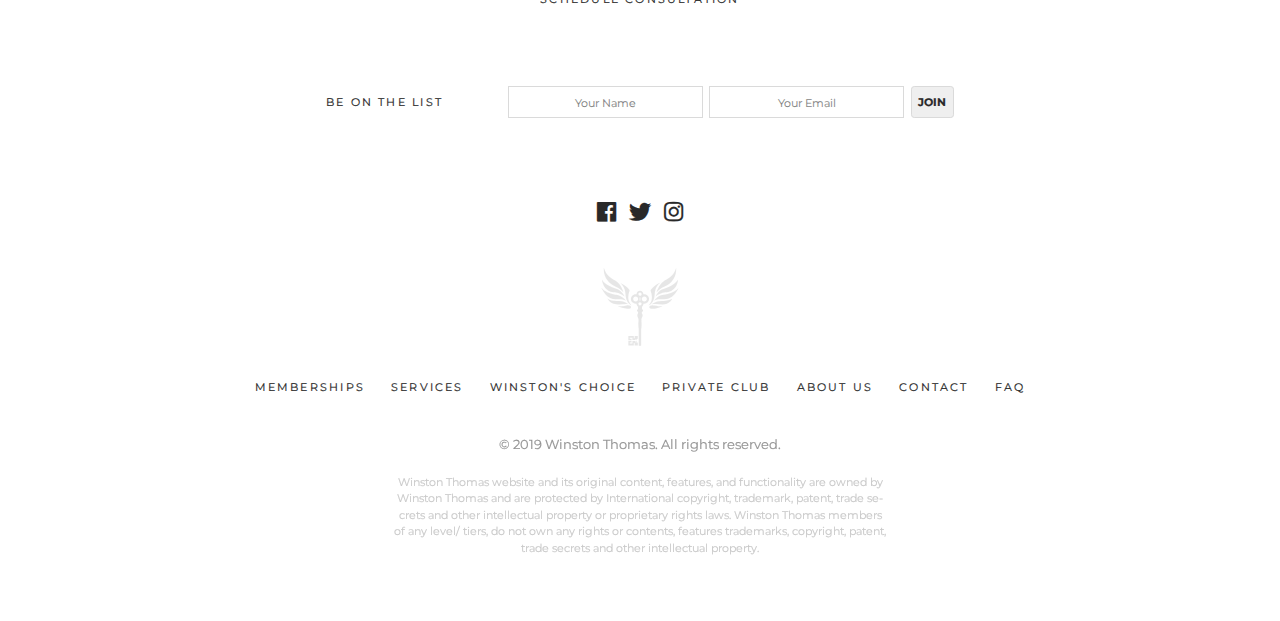
==== commit 8c303ce7: "Remove Fee" ====
--- a/peter.html
+++ b/peter.html
@@ -87,67 +87,67 @@
             </div>
             <div class="hero--carousel-item">
                 <div class="hero--carousel-content">
-                    <h1>A last minute get away?</h1>
+                    <!-- <h1>A last minute get away?</h1> -->
                 </div>
                 <img src="./img/at-your-service/02.jpg" alt="">
             </div>
             <div class="hero--carousel-item">
                 <div class="hero--carousel-content">
-                    <h1>Or last second pick up? </h1>
+                    <!-- <h1>Or last second pick up? </h1> -->
                 </div>
                 <img src="./img/at-your-service/03.jpg" alt="">
             </div>
             <div class="hero--carousel-item">
                 <div class="hero--carousel-content">
-                    <h1>Breakfast for two?</h1>
+                    <!-- <h1>Breakfast for two?</h1> -->
                 </div>
                 <img src="./img/at-your-service/04.jpg" alt="">
             </div>
             <div class="hero--carousel-item">
                 <div class="hero--carousel-content">
-                    <h1>Or dinner for 200?</h1>
+                    <!-- <h1>Or dinner for 200?</h1> -->
                 </div>
                 <img src="./img/at-your-service/05.jpg" alt="">
             </div>
             <div class="hero--carousel-item">
                 <div class="hero--carousel-content">
-                    <h1>Need a rare cigar?</h1>
+                    <!-- <h1>Need a rare cigar?</h1> -->
                 </div>
                 <img src="./img/at-your-service/06.jpg" alt="">
             </div>
             <div class="hero--carousel-item">
                 <div class="hero--carousel-content">
-                    <h1>A tune up for your watch?</h1>
+                    <!-- <h1>A tune up for your watch?</h1> -->
                 </div>
                 <img src="./img/at-your-service/07.jpg" alt="">
             </div>
             <div class="hero--carousel-item">
                 <div class="hero--carousel-content">
-                    <h1>Or your boat?</h1>
+                    <!-- <h1>Or your boat?</h1> -->
                 </div>
                 <img src="./img/at-your-service/08.jpg" alt="">
             </div>
             <div class="hero--carousel-item">
                 <div class="hero--carousel-content">
-                    <h1>Need a place in London?</h1>
+                    <!-- <h1>Need a place in London?</h1> -->
                 </div>
                 <img src="./img/at-your-service/09.jpg" alt="">
             </div>
             <div class="hero--carousel-item">
                 <div class="hero--carousel-content">
-                    <h1>or Beijing?</h1>
+                    <!-- <h1>or Beijing?</h1> -->
                 </div>
                 <img src="./img/at-your-service/10.jpg" alt="">
             </div>
             <div class="hero--carousel-item">
                 <div class="hero--carousel-content">
-                    <h1>or San Francisco?</h1>
+                    <!-- <h1>or San Francisco?</h1> -->
                 </div>
                 <img src="./img/at-your-service/11.jpg" alt="">
             </div>
             <div class="hero--carousel-item">
                 <div class="hero--carousel-content">
-                    <h1>Or that last minute tee time?</h1>
+                    <!-- <h1>Or that last minute tee time?</h1> -->
                 </div>
                 <img src="./img/at-your-service/12.jpg" alt="">
             </div>
--- a/style.css
+++ b/style.css
@@ -2478,7 +2478,7 @@
   max-width: 75rem;
   margin: 0 auto;
   text-align: center;
-  text-shadow: 0 0 5px rgba(0, 0, 0, 0.75);
+  text-shadow: 0 0 5px rgba(255, 255, 255, 0.25);
 }
 
 @media (min-width: 992px) {
@@ -2605,6 +2605,7 @@
 }
 
 .peter #membership .membership--item-fee {
+  display: none;
   font-weight: normal;
 }
 
@@ -2619,7 +2620,7 @@
   text-transform: uppercase;
   line-height: 1.5;
   letter-spacing: .2em;
-  margin-top: 2rem;
+  margin-top: 3rem;
 }
 
 .peter #membership .membership--item-apply a {
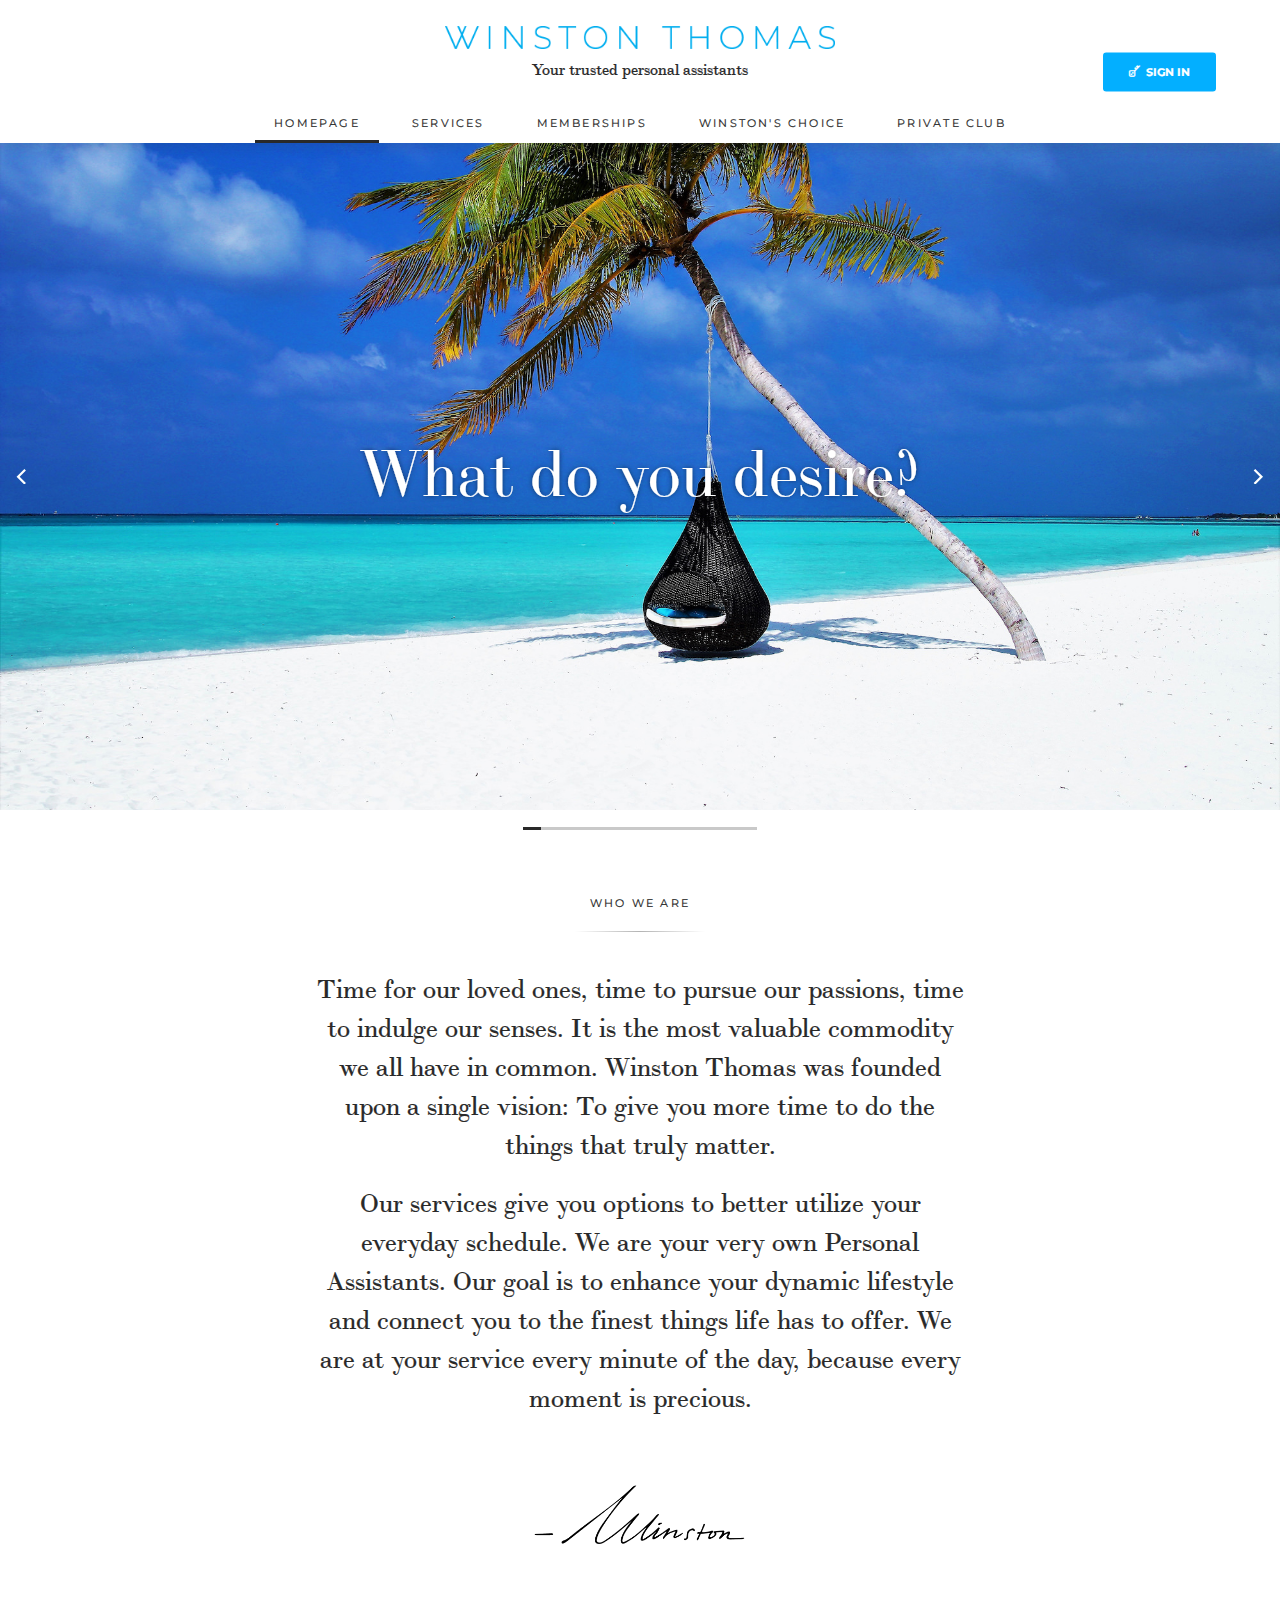
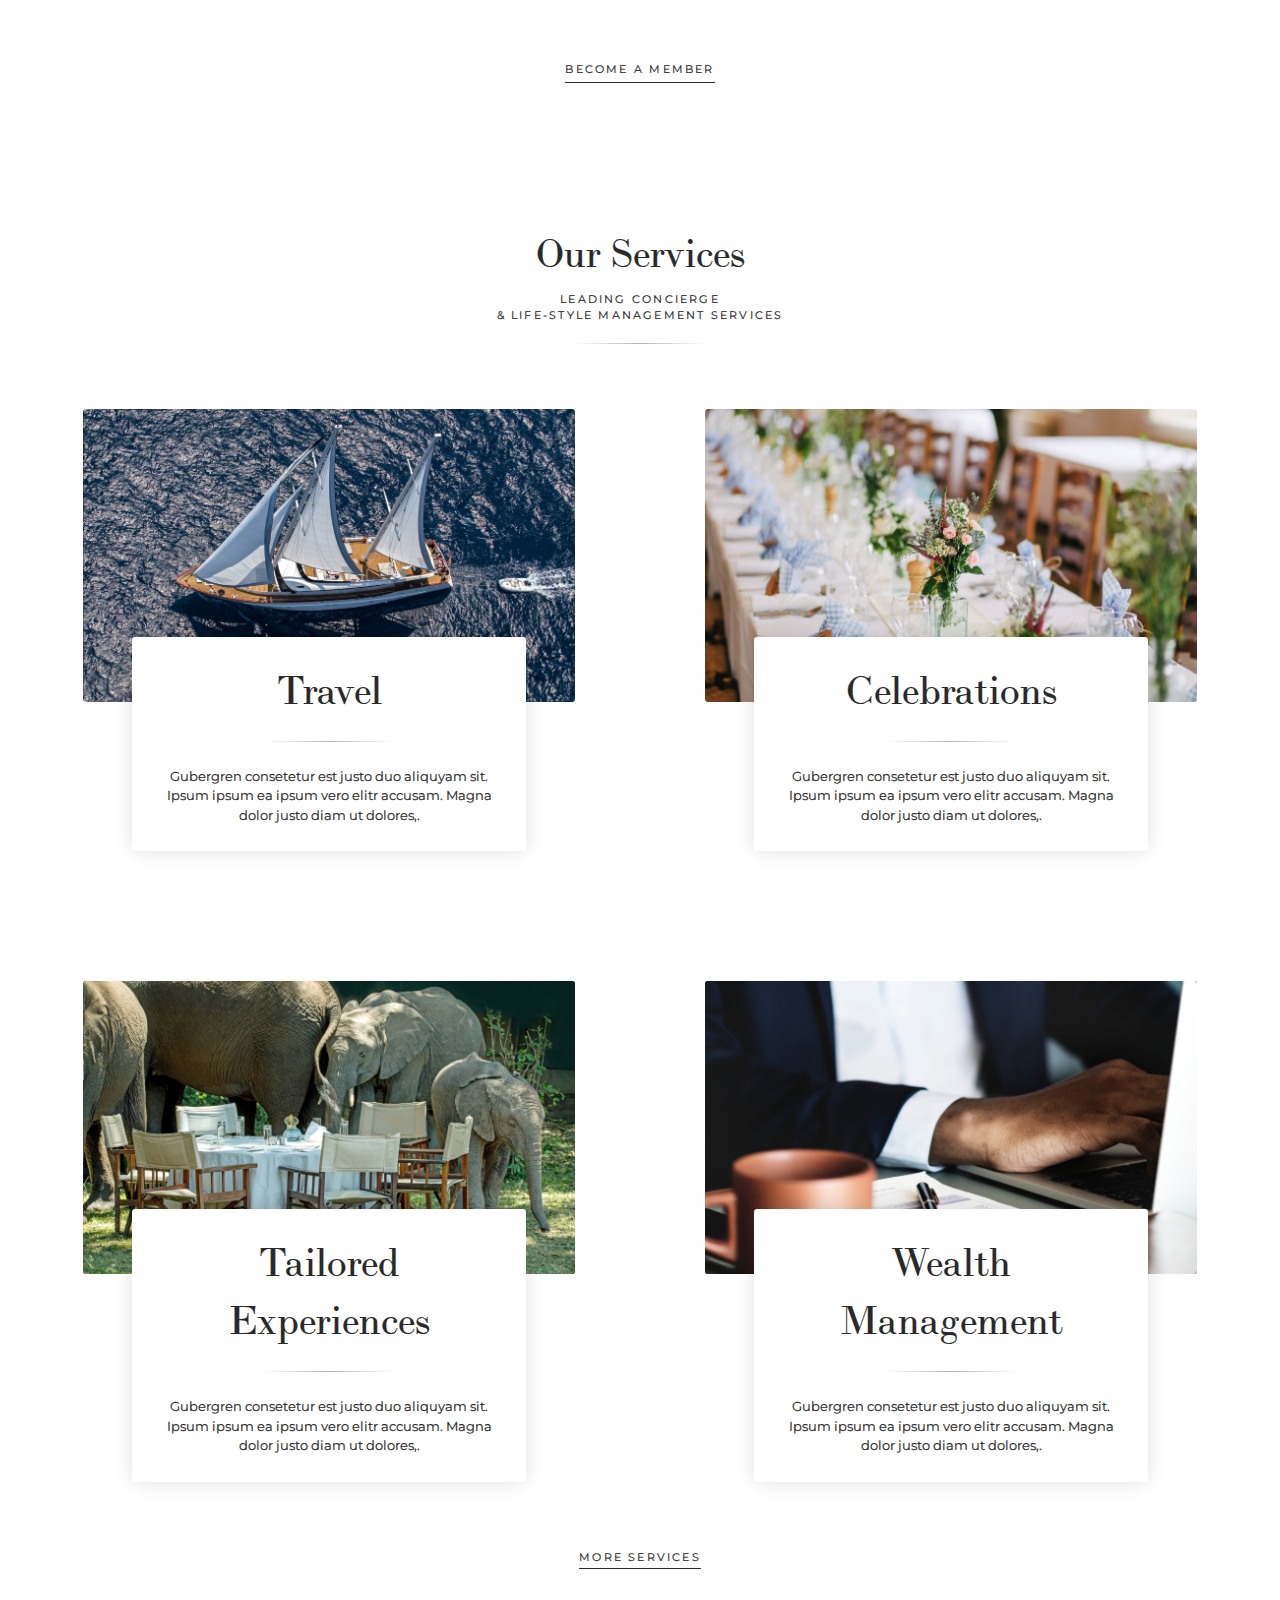
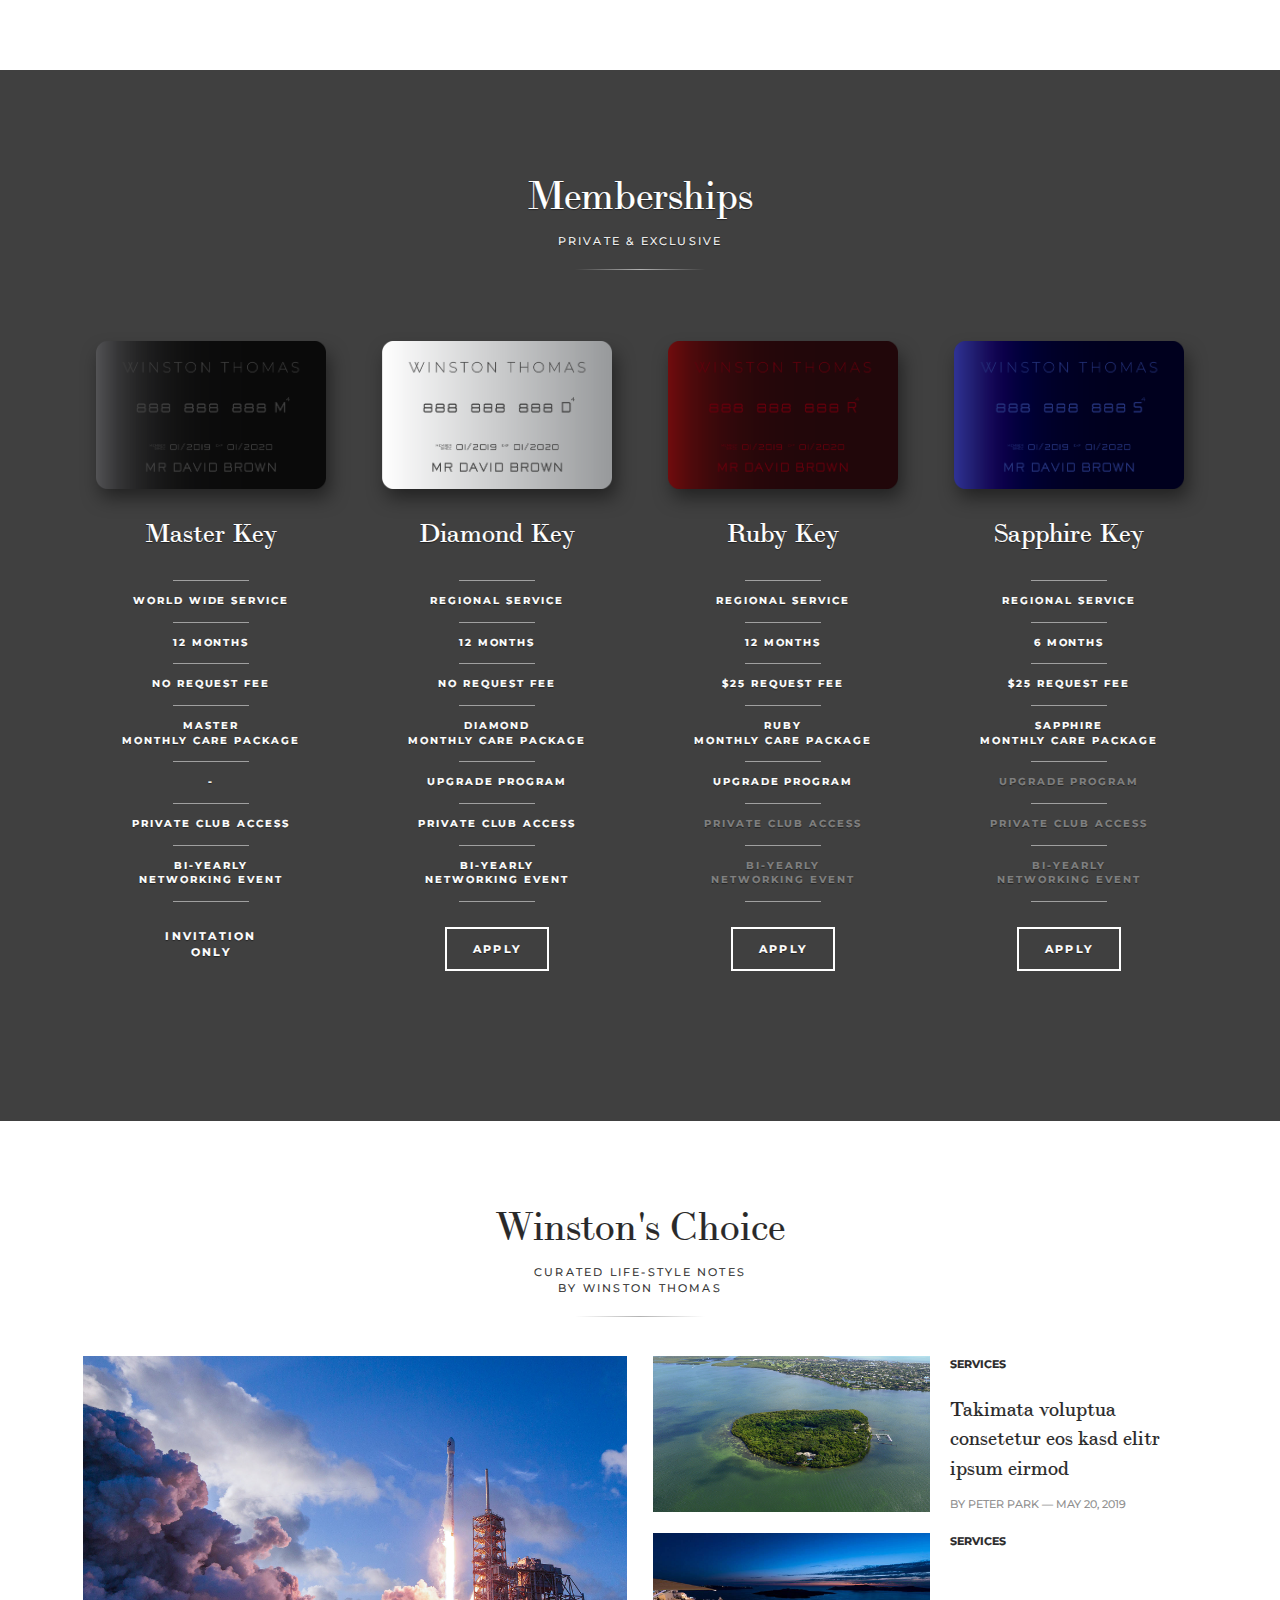
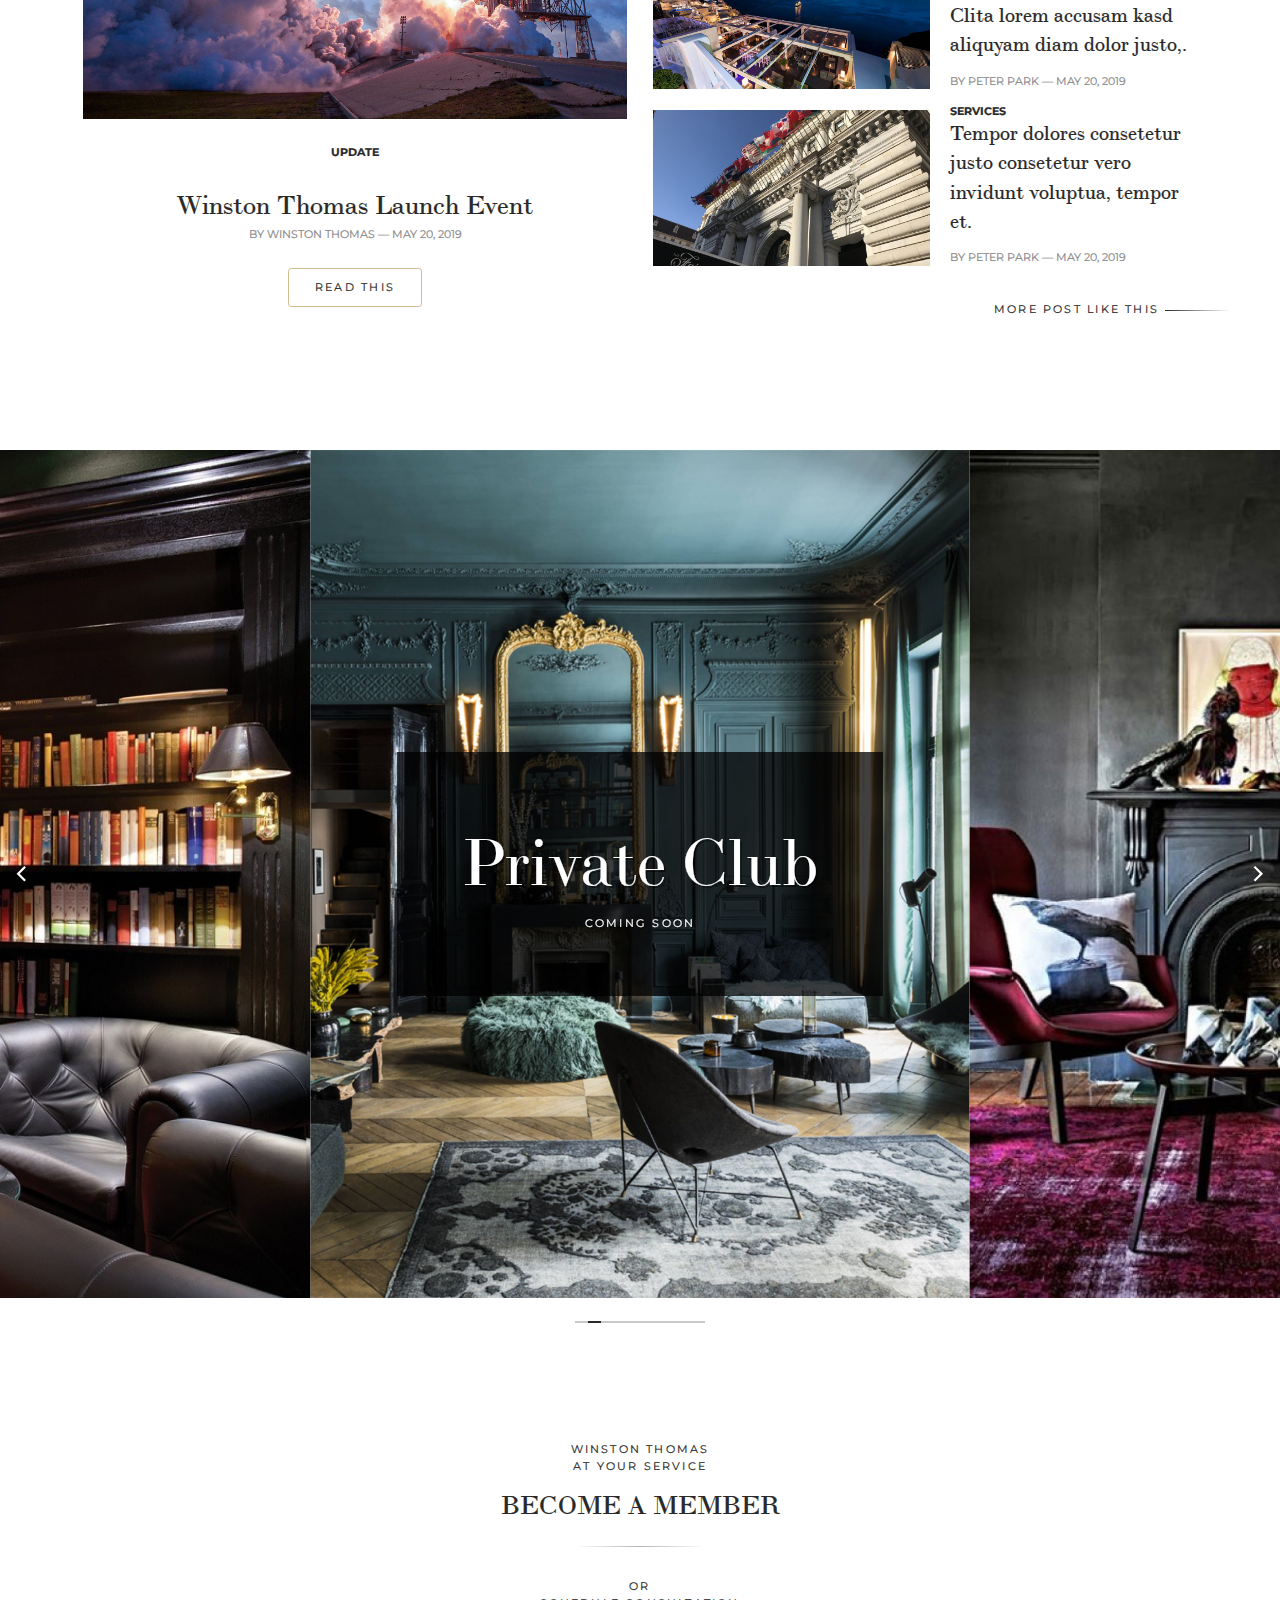
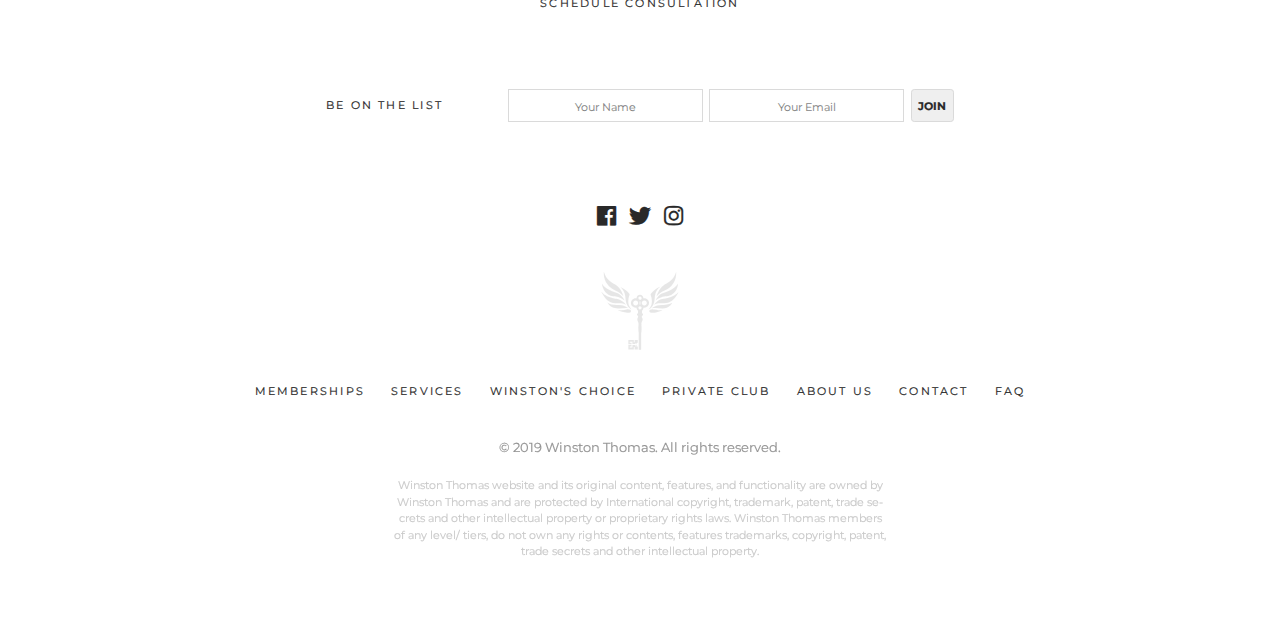
==== commit 4a9e484a: "cool" ====
--- a/peter.html
+++ b/peter.html
@@ -373,15 +373,15 @@
                                     <li>-</li>
                                     <li>Private Club Access</li>
                                     <li>Bi-yearly<br>Networking Event</li>
-                                    <li>Invivation<br>Only</li>
+                                    <!-- <li>Invivation<br>Only</li> -->
                                 </ul>
                             </div>
                             <!-- <div class="membership--item-fee">
                                         <span>$</span>10,000
                                     </div> -->
-                            <!-- <div class="membership--item-apply">
+                            <div class="membership--item-apply">
                                 Invitation<br>Only
-                            </div> -->
+                            </div>
                         </div>
                     </div>
                 </div>
--- a/style.css
+++ b/style.css
@@ -2469,7 +2469,7 @@
   width: 100%;
   height: 100%;
   color: white;
-  background-color: rgba(0, 0, 0, 0);
+  background-color: rgba(255, 255, 255, 0);
 }
 
 .peter .hero--carousel-content h1 {
@@ -2478,7 +2478,7 @@
   max-width: 75rem;
   margin: 0 auto;
   text-align: center;
-  text-shadow: 0 0 5px rgba(255, 255, 255, 0.25);
+  text-shadow: 0 0 5px rgba(0, 0, 0, 0.5);
 }
 
 @media (min-width: 992px) {
@@ -2630,6 +2630,7 @@
 }
 
 .peter #membership .master-key .membership--item-apply {
+  margin-top: 2rem;
   font-weight: bold;
 }
 
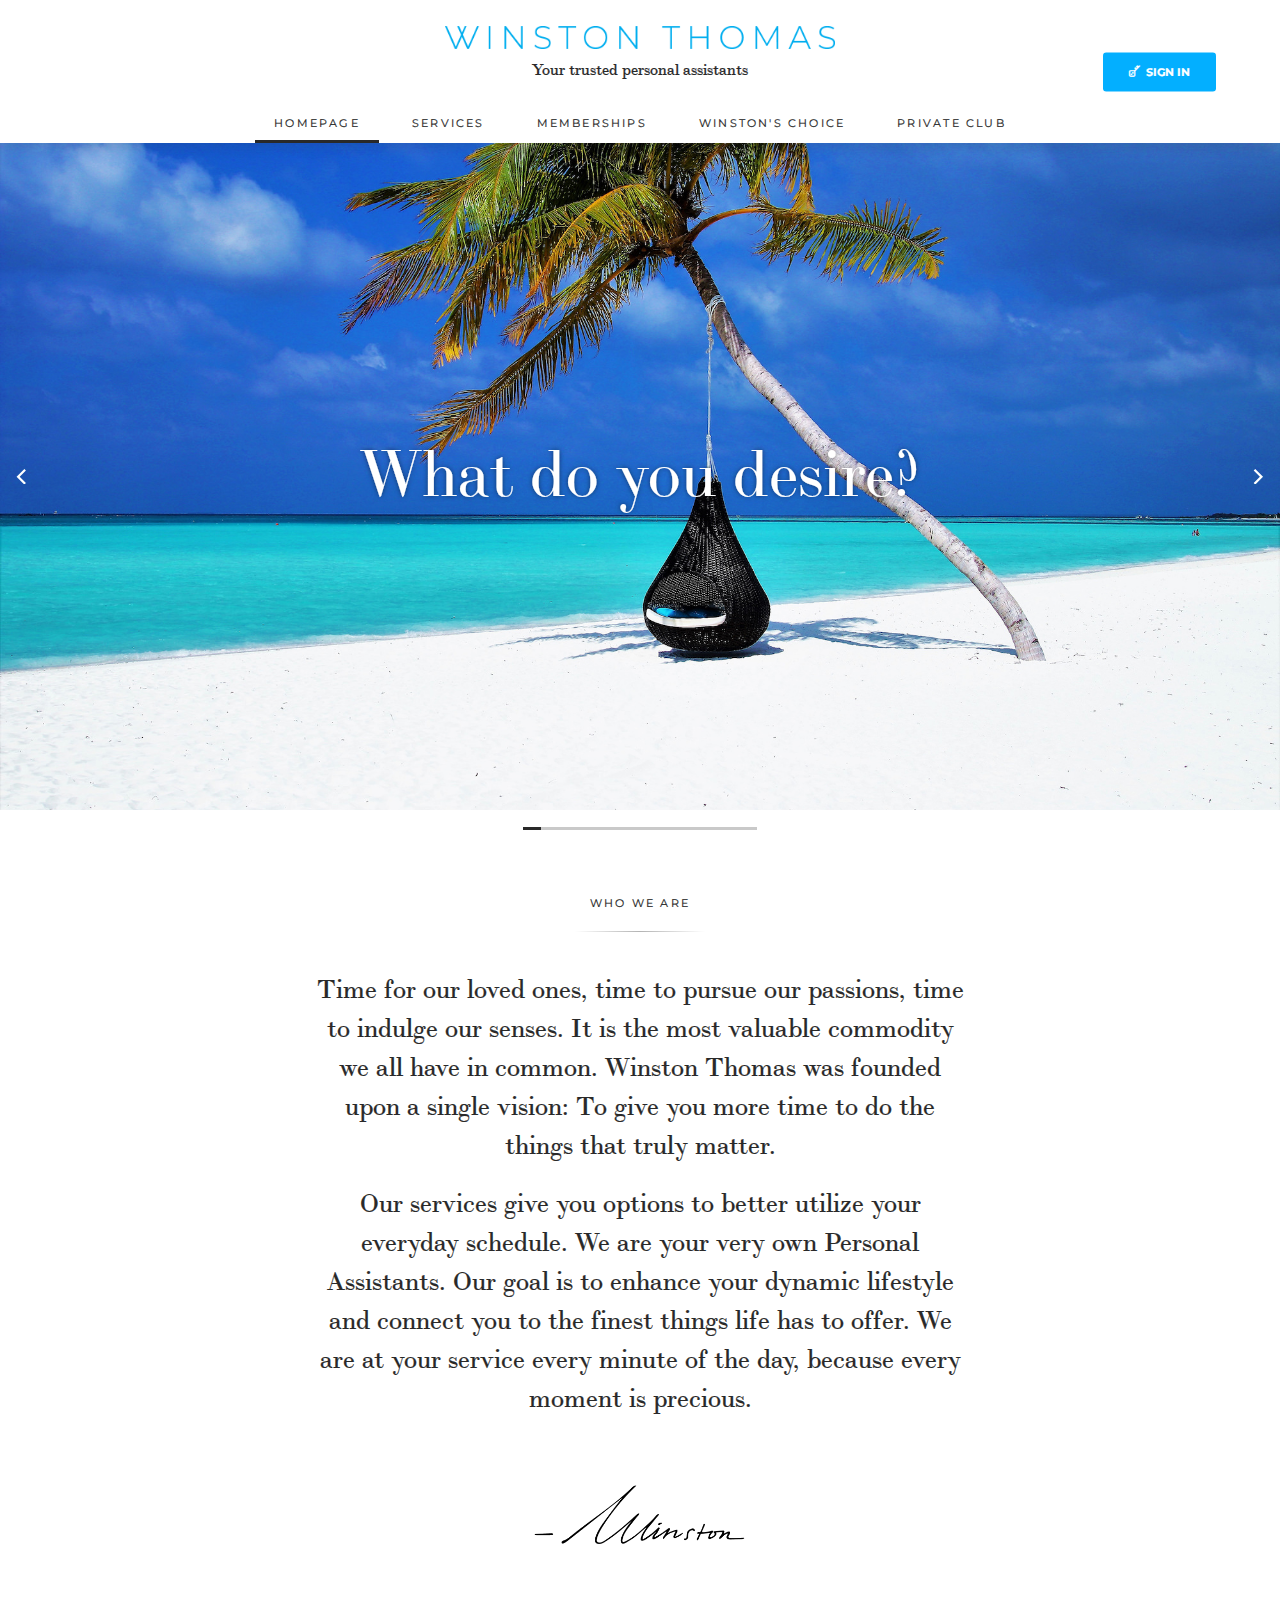
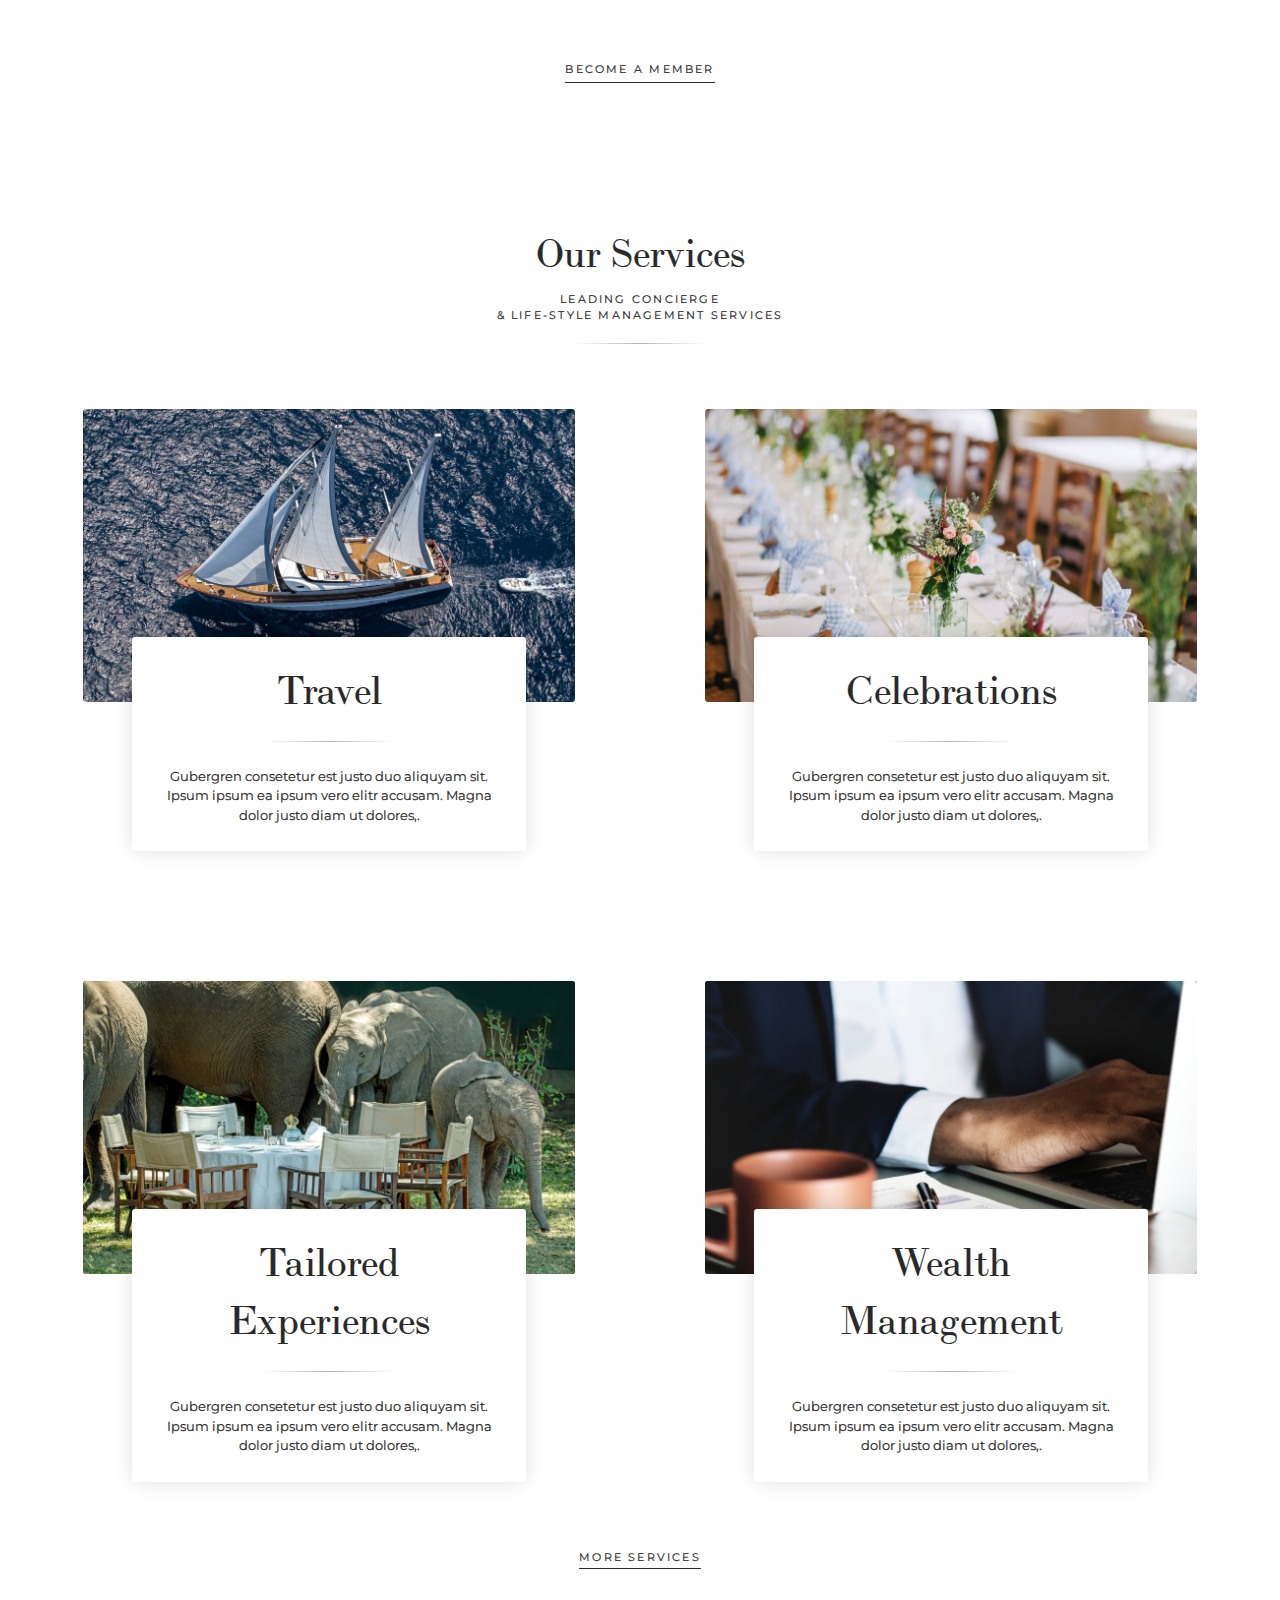
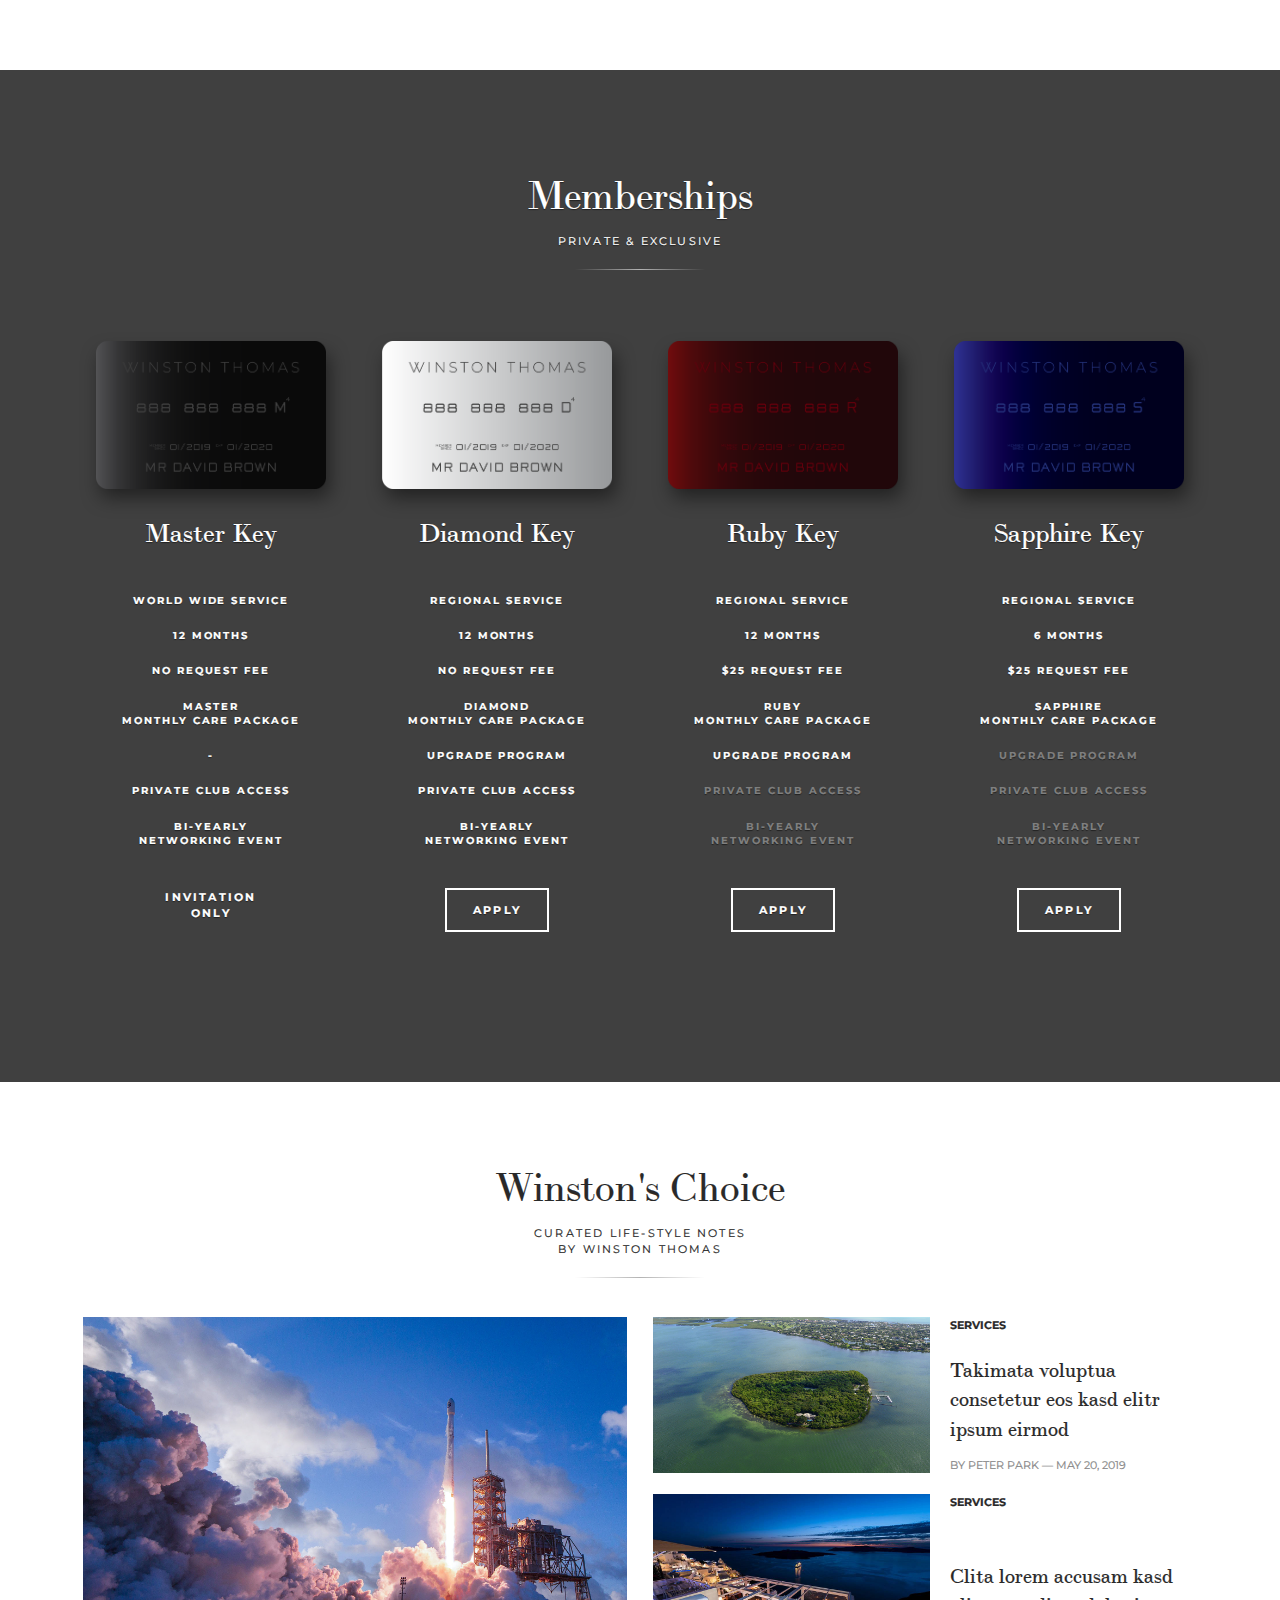
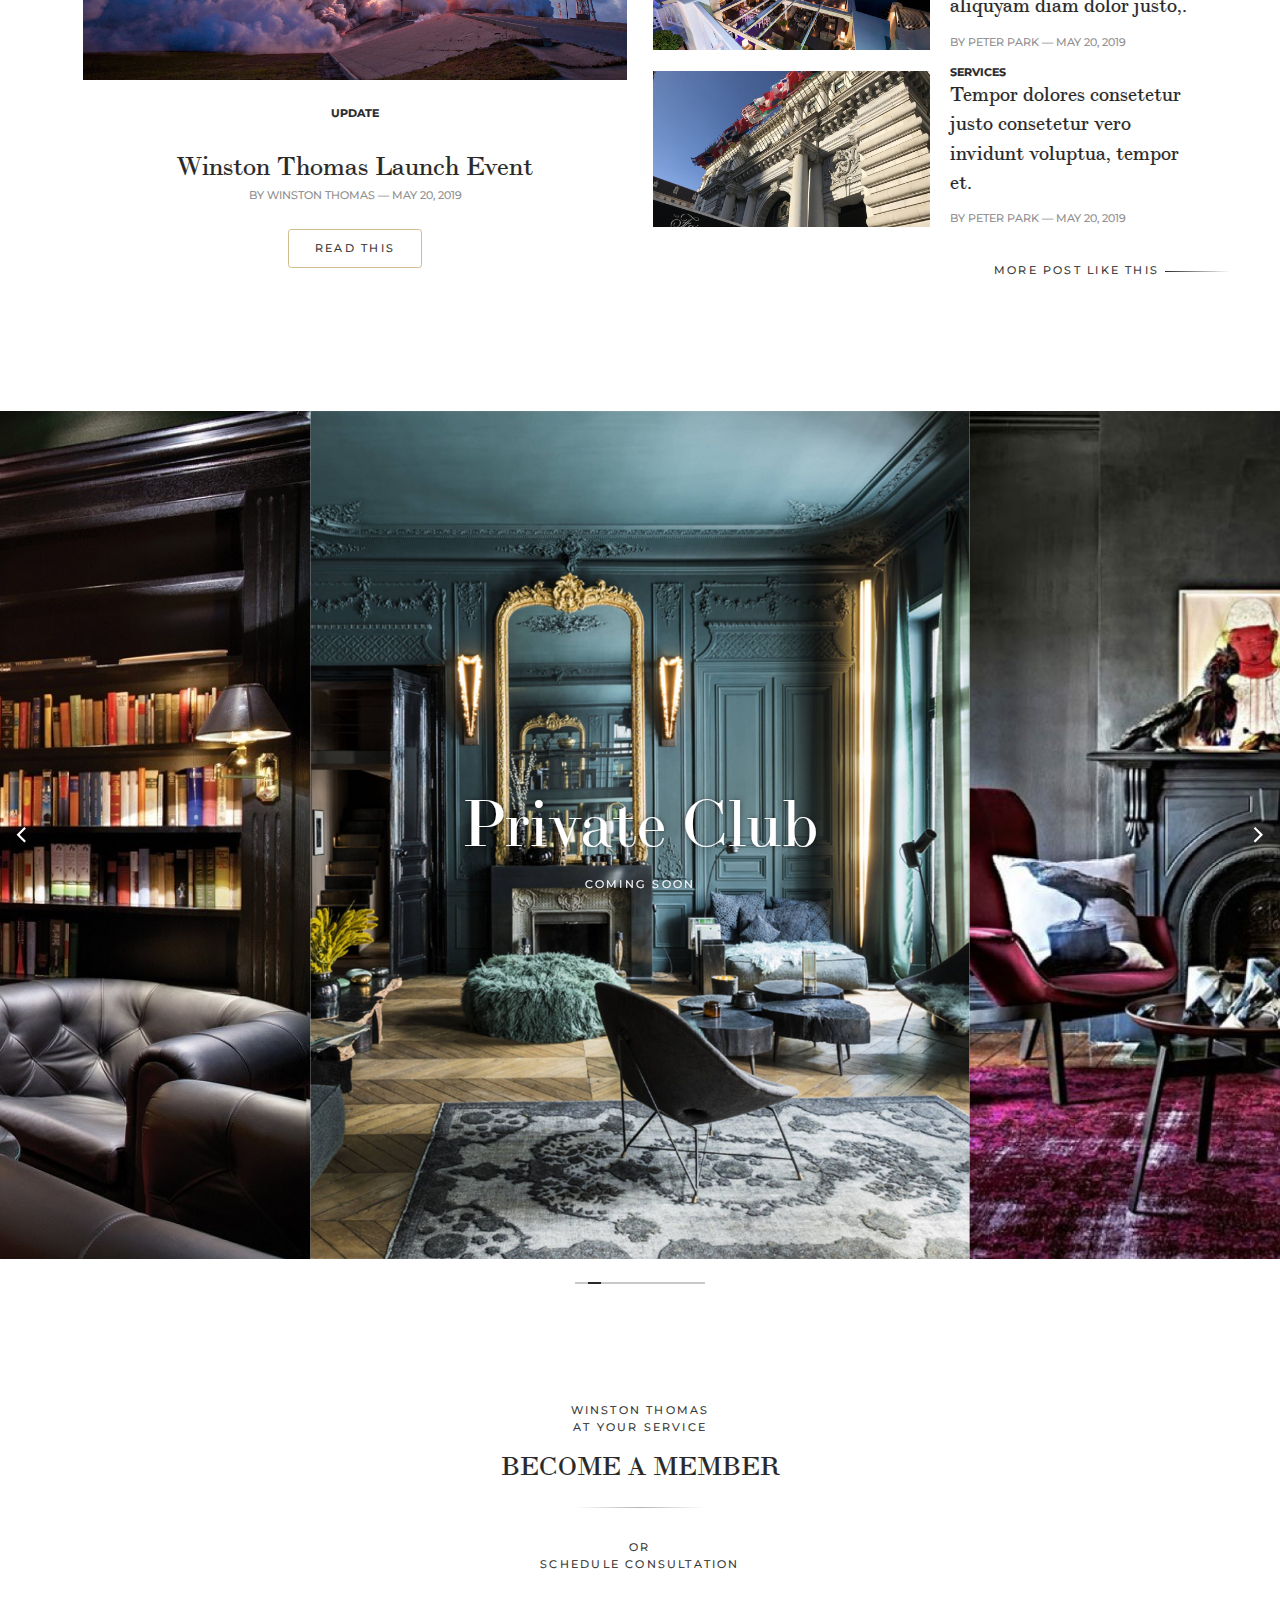
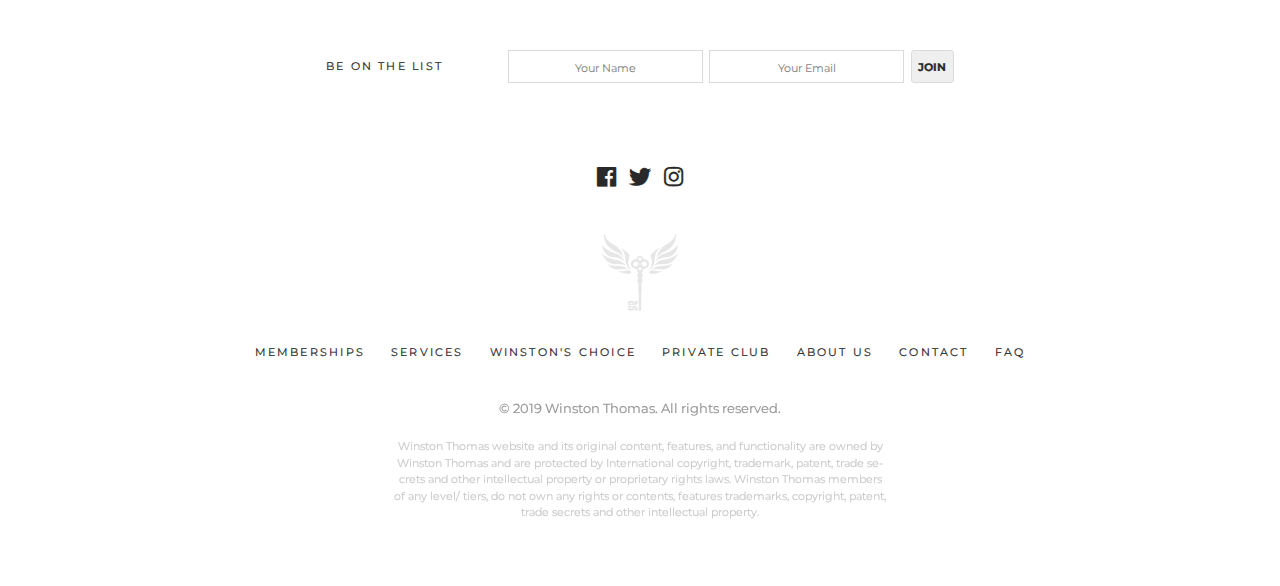
==== commit c7773cb3: "go" ====
--- a/peter.html
+++ b/peter.html
@@ -662,11 +662,11 @@
 
     <!-- Javascript -->
 
-    <script src="/js/jquery.js"></script>
-    <script src="/js/jquery.typed.js"></script>
-    <script src="/js/jquery.flickity.js"></script>
-    <script src="/js/scrollreveal.js"></script>
-    <script src="/js/app.js"></script>
+    <script src="./js/jquery.js"></script>
+    <script src="./js/jquery.typed.js"></script>
+    <script src="./js/jquery.flickity.js"></script>
+    <script src="./js/scrollreveal.js"></script>
+    <script src="./js/app.js"></script>
 
 </body>
 
--- a/style.css
+++ b/style.css
@@ -2402,6 +2402,16 @@
   letter-spacing: .2em;
 }
 
+.peter .header--left {
+  width: 25%;
+}
+
+@media (min-width: 992px) {
+  .peter .header--left {
+    width: 100%;
+  }
+}
+
 .peter .header--right {
   -webkit-transform: translateY(1.5rem);
           transform: translateY(1.5rem);
@@ -2437,6 +2447,13 @@
   text-transform: uppercase;
   line-height: 1.5;
   letter-spacing: .2em;
+}
+
+.peter .header--menu-wrapper.is-active .header--menu-close {
+  -webkit-box-pack: end;
+      -ms-flex-pack: end;
+          justify-content: flex-end;
+  padding: 0 1rem;
 }
 
 .peter .footer--menu-item {
@@ -2581,7 +2598,7 @@
 }
 
 .peter #membership .membership--item-info ul:before, .peter #membership .membership--item-info ul:after {
-  background-color: rgba(255, 255, 255, 0.5);
+  background-color: rgba(255, 255, 255, 0);
 }
 
 .peter #membership .membership--item-info ul li {
@@ -2597,7 +2614,8 @@
 }
 
 .peter #membership .membership--item-info ul li::before {
-  background-color: rgba(255, 255, 255, 0.5);
+  background-color: rgba(255, 255, 255, 0);
+  margin: .75rem auto;
 }
 
 .peter #membership .membership--item-info ul li.is-disabled {
@@ -2655,19 +2673,19 @@
   width: 100%;
   height: 100%;
   color: white;
-  text-shadow: 1.5px 1.5px 0 rgba(0, 0, 0, 0.5);
+  text-shadow: 0 0 5px rgba(0, 0, 0, 0.5);
   z-index: 4;
   pointer-events: none;
 }
 
 .peter .private-club-peter--carousel-overlay > div {
   text-align: center;
-  background-color: rgba(0, 0, 0, 0.75);
-  padding: 5rem;
-}
-
-.peter .private-club-peter--carousel-overlay h1 {
-  font-size: 5rem;
+}
+
+@media (min-width: 992px) {
+  .peter .private-club-peter--carousel-overlay h1 {
+    font-size: 5rem;
+  }
 }
 
 .peter .private-club-peter--carousel-overlay h5 {
